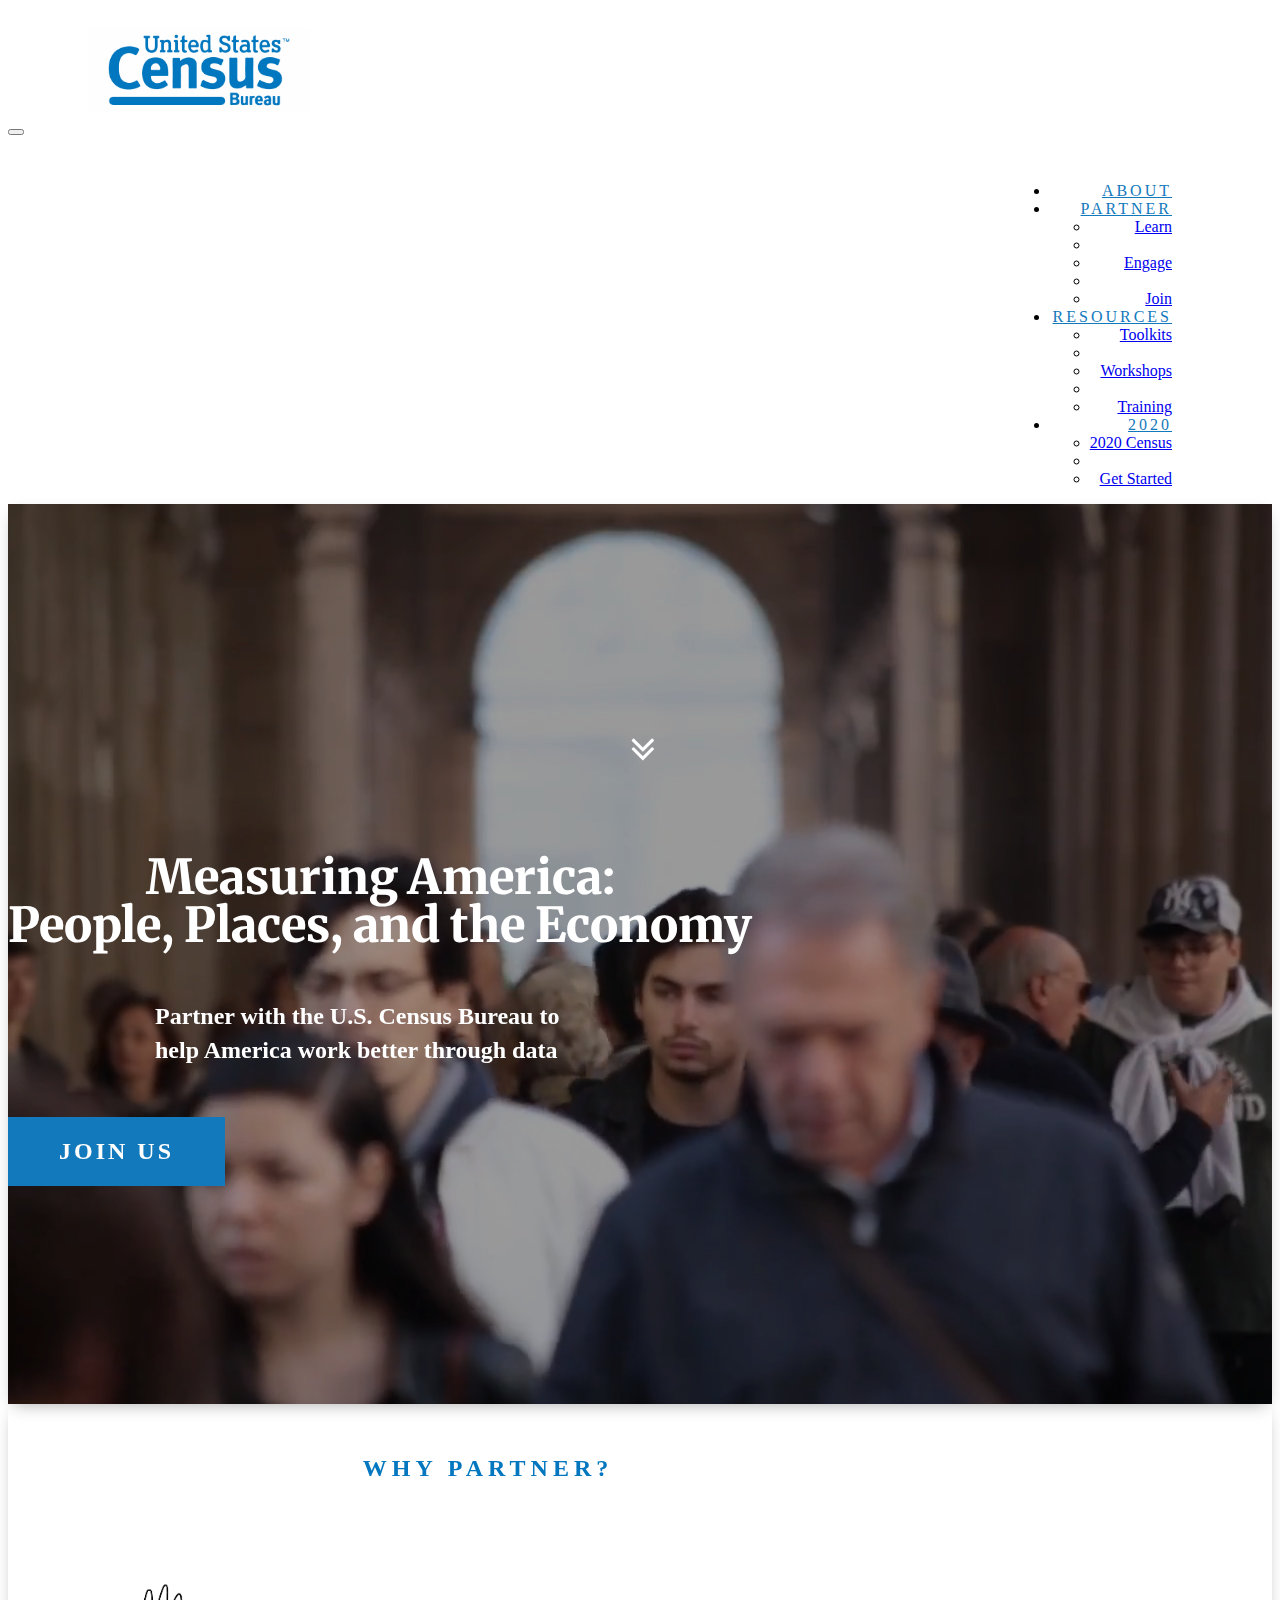
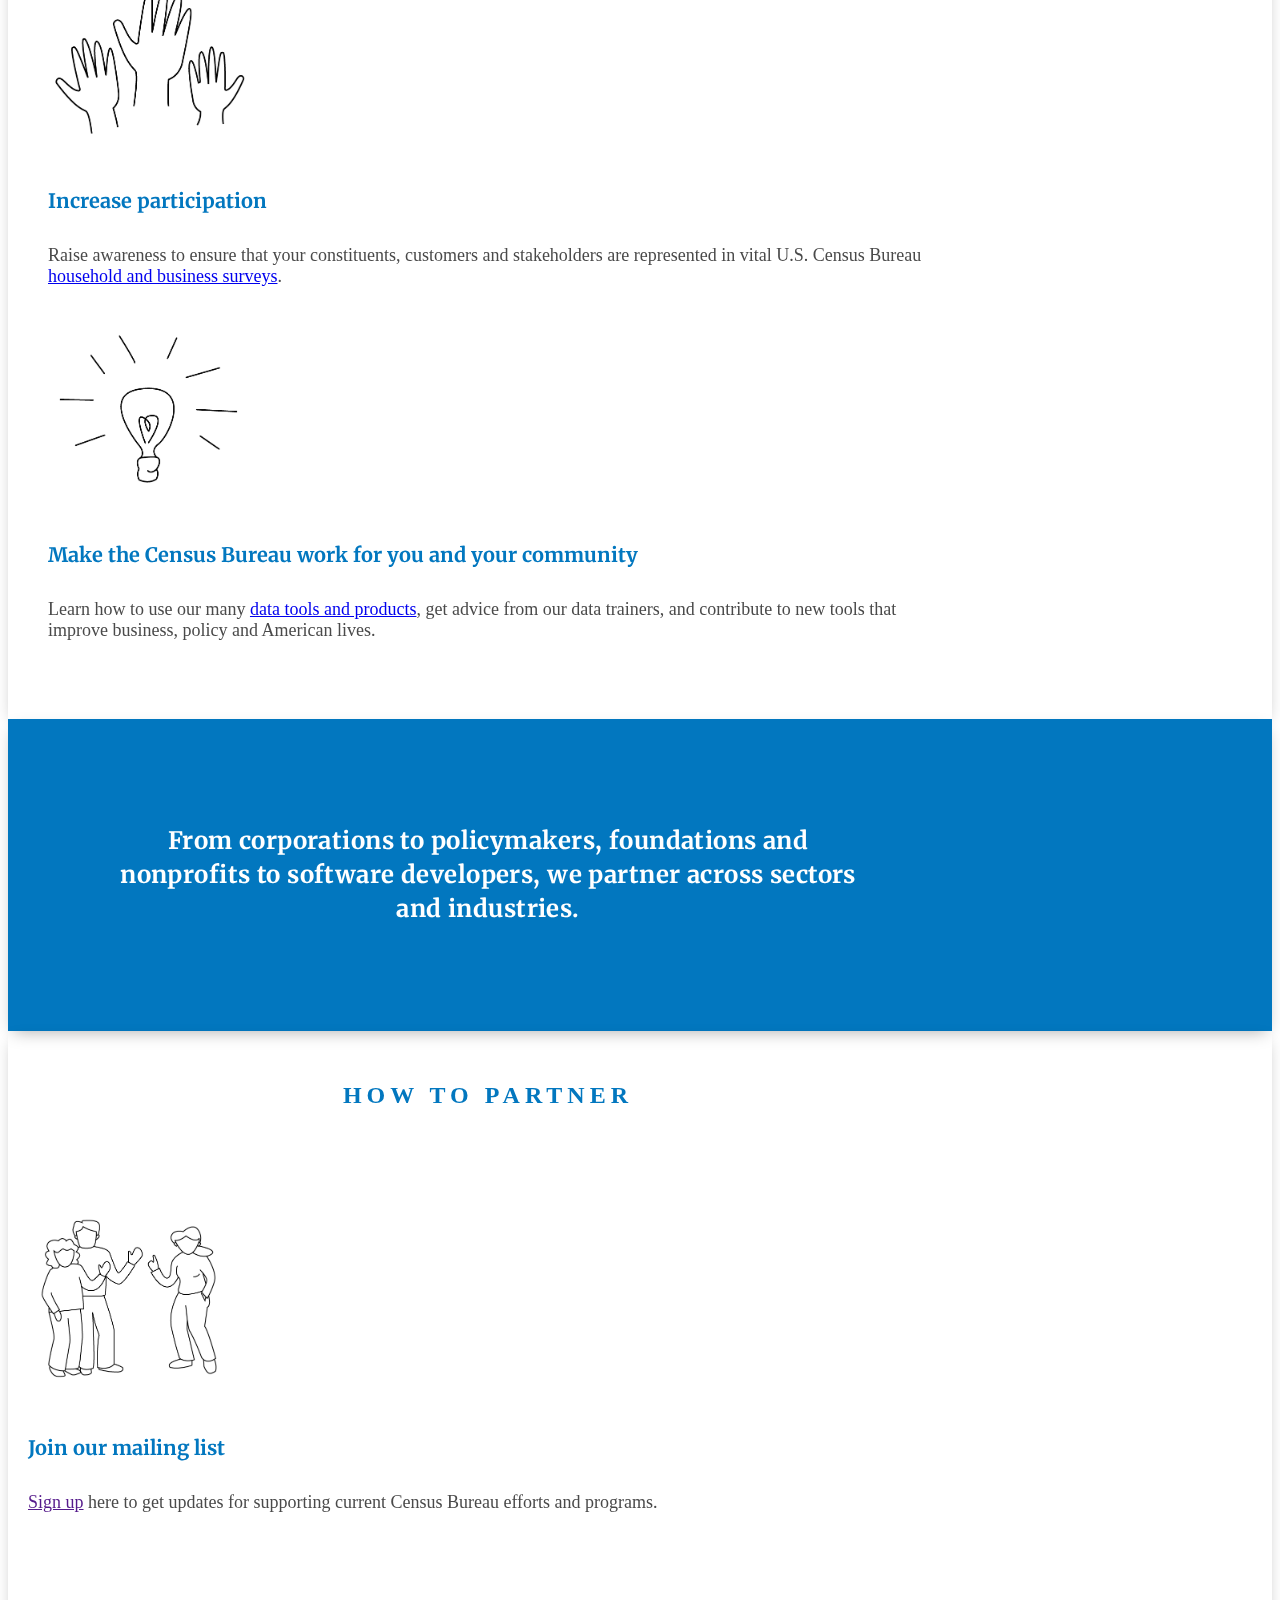
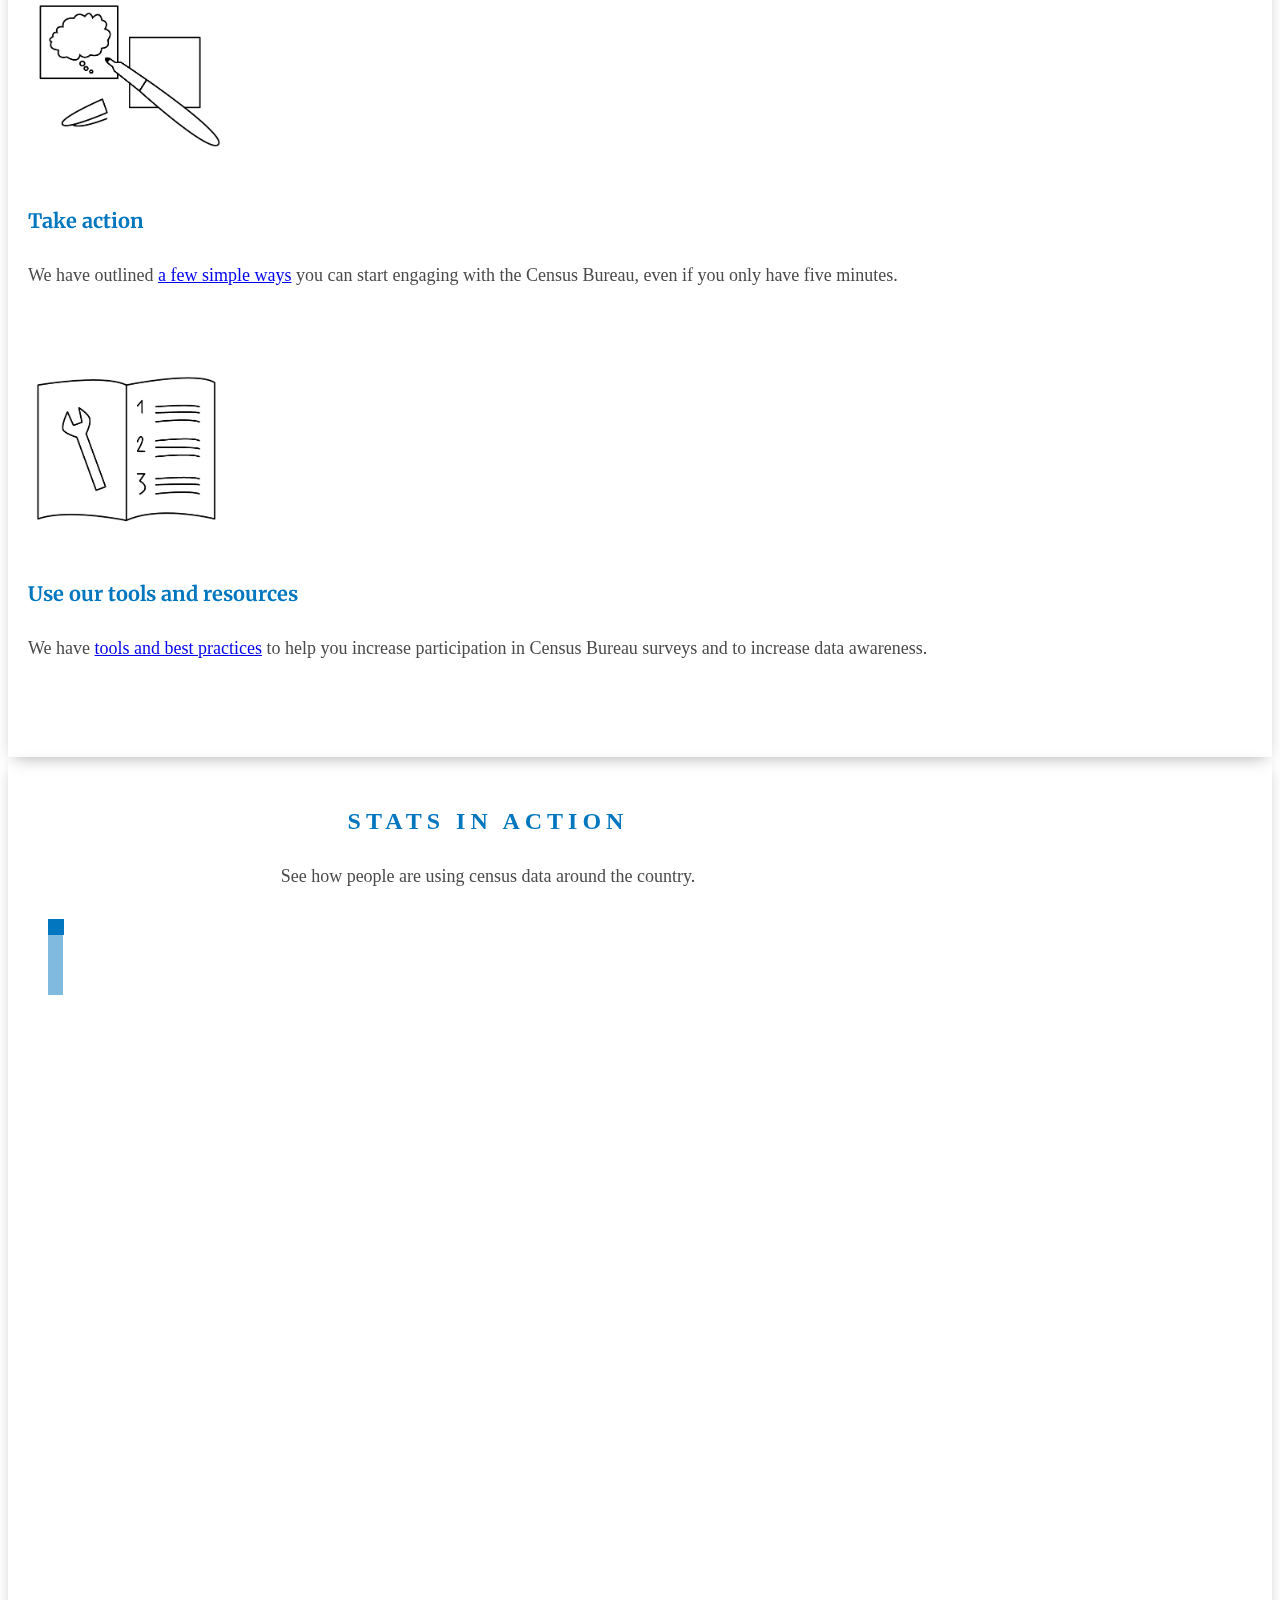
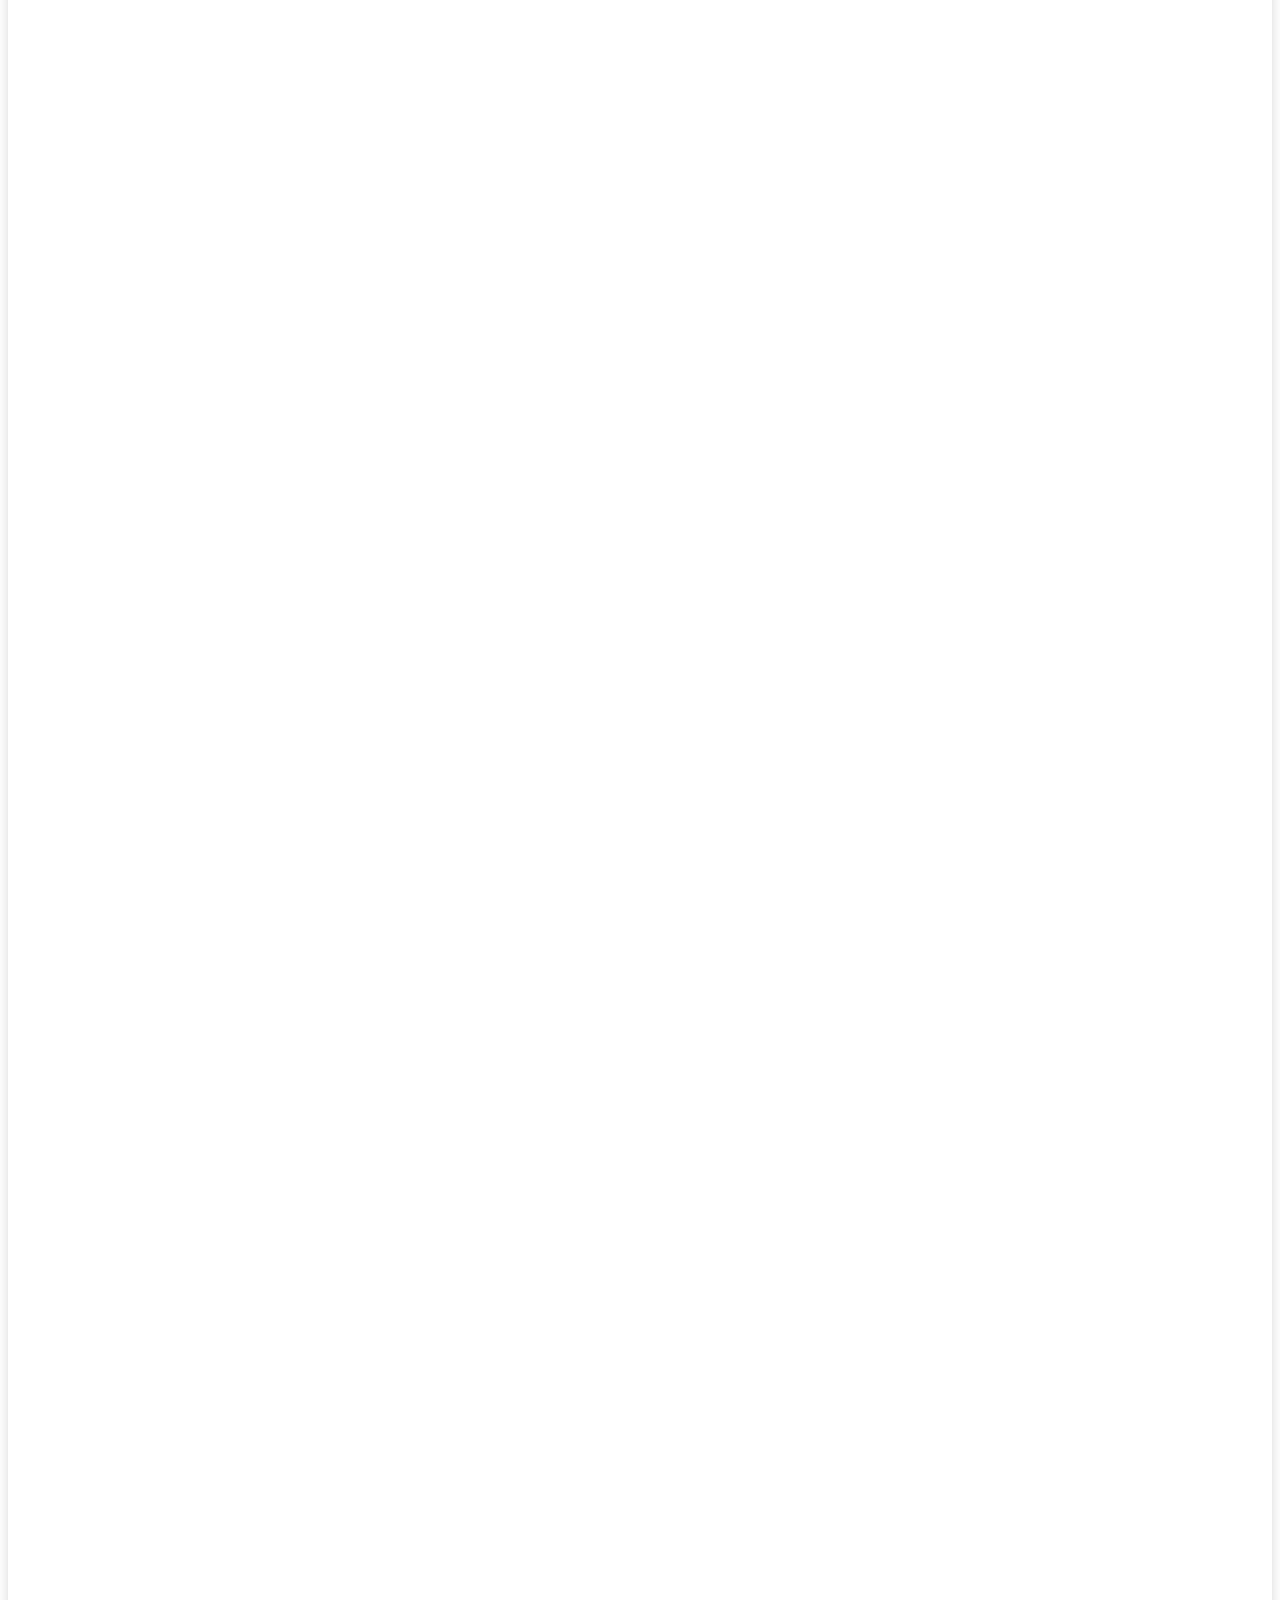
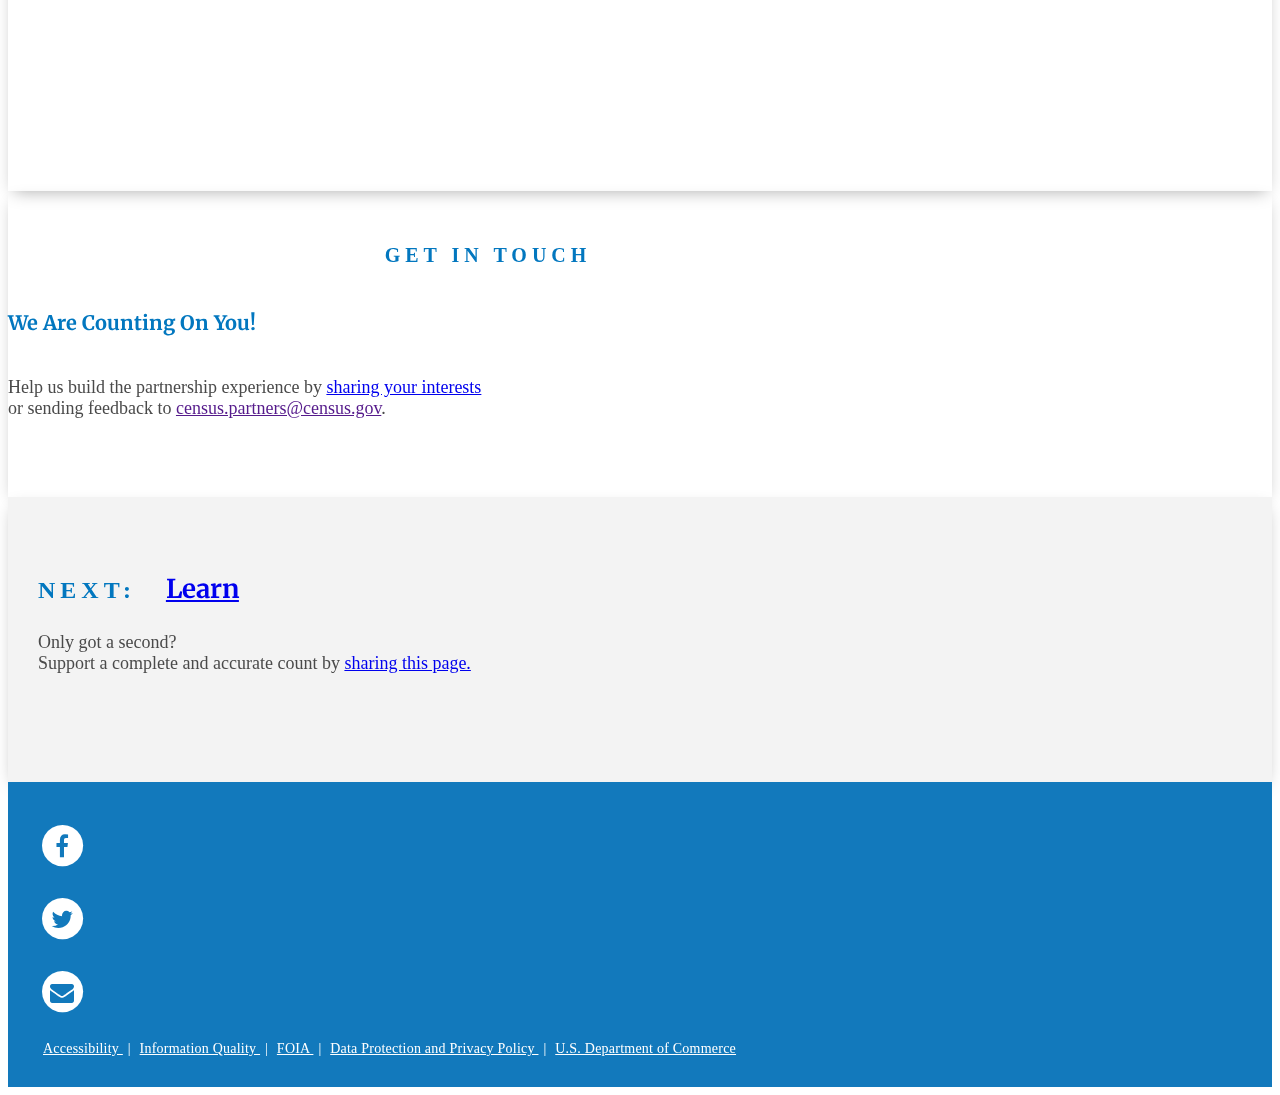
==== index.html @ 16425b29 "center aligned supporting text under stats on home" ====
<!DOCTYPE html>
<html lang="">
	<head>
		<meta charset="utf-8">
		<meta http-equiv="X-UA-Compatible" content="IE=edge">
		<meta name="viewport" content="width=device-width, initial-scale=1">
		<title>Census Partnerships</title>

		<!-- Bootstrap CSS -->
		<link rel="stylesheet" href="src/css/bootstrap.min.css">

		<!-- Local CSS -->
		<link rel="stylesheet" href="src/css/landing.css">
		<link rel="stylesheet" href="src/css/custom.css">
		<link rel="stylesheet" href="src/fonts/font-awesome/css/font-awesome.min.css">

		<!-- HTML5 Shim and Respond.js IE8 support of HTML5 elements and media queries -->
		<!-- WARNING: Respond.js doesn't work if you view the page via file:// -->
		<!--[if lt IE 9]>
			<script src="https://oss.maxcdn.com/libs/html5shiv/3.7.2/html5shiv.min.js"></script>
			<script src="https://oss.maxcdn.com/libs/respond.js/1.4.2/respond.min.js"></script>
		<![endif]-->
		<link href="https://fonts.googleapis.com/css?family=Merriweather:300,300i,400,400i,700,700i,900,900i" rel="stylesheet">
	</head>

	<body id="about">
	<!-- Navigation -->
		<nav class="navbar navbar-fixed-top navbar-default" role="navigation">
		  <div class="container-fluid">
		    <div class="navbar-header">
		      <button type="button" class="navbar-toggle collapsed" data-toggle="collapse" data-target="#bs-example-navbar-collapse-1" aria-expanded="false">
		        <span class="sr-only">Toggle navigation</span>
		        <span class="icon-bar"></span>
		        <span class="icon-bar"></span>
		        <span class="icon-bar"></span>
		      </button>
		      <img class="img img-responsive" id="main-logo" src="src/img/census-logo-white-bg2.jpg" alt="">
		    </div>

		    <div class="collapse navbar-collapse" id="bs-example-navbar-collapse-1">
			      <ul class="nav navbar-nav navbar-right">
				        <li><a href="index.html">About</a></li>
					        <li class="dropdown">
					          <a href="#" class="dropdown-toggle" data-toggle="dropdown" role="button" aria-haspopup="true" aria-expanded="false">Partner <span class="caret"></span></a>
						          <ul class="dropdown-menu">
							            <li><a href="learn.html">Learn</a></li>
							            <li role="separator" class="divider"></li>
							            <li><a href="act.html">Engage</a></li>
							            <li role="separator" class="divider"></li>
							            <li><a href="join.html">Join</a></li>
						          </ul>
					        </li>
						<li class="dropdown">
					          <a href="#" class="dropdown-toggle" data-toggle="dropdown" role="button" aria-haspopup="true" aria-expanded="false">Resources <span class="caret"></span></a>
						          <ul class="dropdown-menu">
							            <li><a href="toolkits.html">Toolkits</a></li>
							            <li role="separator" class="divider"></li>
							            <li><a href="workshops.html">Workshops</a></li>
							            <li role="separator" class="divider"></li>
							            <li><a href="https://www.census.gov/data/training-workshops.html">Training</a></li>
						          </ul>
					        </li>
					    <li class="dropdown">
					      <a href="2020.html" class="dropdown-toggle" data-toggle="dropdown" role="button" aria-haspopup="true" aria-expanded="false">2020 <span class="caret"></span></a>
					          <ul class="dropdown-menu">
						            <li><a href="2020.html">2020 Census</a></li>
						            <li role="separator" class="divider"></li>
						            <li><a href="Act-for-2020.html">Get Started</a></li>
						      </ul>
					  	</li>
			      </ul>
		    </div><!-- /.navbar-collapse -->
		  </div><!-- /.container-fluid -->
		</nav>



		<div class="jumbotron bottom-shadow vertical-center">
		  <video id="video-background" preload muted autoplay loop>
					<source src="src/img/landing-vid.mp4" type="video/mp4">
		  </video>
			<div class="container-fluid text-center">
				<div id="titleCard">
					<h1 class="h1-merriweather">
						Measuring America:
						<br>
						People, Places, and the Economy
					</h1>
					<h3>
						Partner with the U.S. Census Bureau to help America work better through data

					</h3>
				</div>

				<div class="col-xs-12">
					<a href="join.html">
						<button type="button" class="btn btn-default btn-bta">
							Join Us
						</button>
					</a>
				</div>
			</div>
		</div>

		<div id="icon-target">
			<a href="#learn" id="animated-arrows">
				<i class="animation-target fa  fa-angle-double-down fa-stack-2x"></i>
			</a>
		</div>

		<div id="learn" class="white-div bottom-shadow">
			<div class="container text-center">
				<h3 class="h1" id="section-heading">
					Why Partner?
				</h3>

				<div class="col-md-6">
					<img src="./src/img/CensusIllustration_Website-Participation.png" height="201" alt="lighbulb icon">
					<h3>Increase participation</h3>
					<p>Raise awareness to ensure that your constituents, customers and stakeholders are represented in vital U.S. Census Bureau <a href="https://www.census.gov/programs-surveys.html" target="_blank">household and business surveys</a>.</p>
				</div>

				<div class="col-md-6">
					<img src="./src/img/CensusIllustration_Website_Lightbulb.png" height="201" alt="lighbulb icon">
					<h3>Make the Census Bureau work for you and your community</h3>
					<p>Learn how to use our many  <a href="https://www.census.gov/data/data-tools.html" target="_blank">data tools and products</a>, get advice from our data trainers, and contribute to new tools that improve business, policy and American lives.</p>
				</div>

			</div>
		</div>

		<div class="blue-div bottom-shadow">
			<div class="container container-fluid">
				<p>
					From corporations to policymakers, foundations and nonprofits to software developers, we partner across sectors and industries.
				</p>
			</div>
		</div>

		<div id="partnerships" class="white-div bottom-shadow">
			<div class="container container-fluid text-center">
				<h3 id="section-heading">
					How to Partner
				</h3>
				<div class="col-md-4">
					<img src="./src/img/CensusIllustration_Website_Residents.png" height="201" alt="lighbulb icon">
					<h3>Join our mailing list</h3>
					<p><a href="">Sign up</a> here to get updates for supporting current Census Bureau efforts and programs.</p>
				</div>

				<div class="col-md-4">
					<img src="./src/img/CensusIllustration_Website_Ideation.png" height="201" alt="lighbulb icon">
					<h3>Take action</h3>
					<p>We have outlined <a href="act.html">a few simple ways</a>  you can start engaging with the Census Bureau, even if you only have five minutes.</p>
				</div>

				<div class="col-md-4">
					<img src="./src/img/CensusIllustration_Website_Toolkit.png" height="201" alt="lighbulb icon">
					<h3>Use our tools and resources</h3>
					<p>We have <a href="toolkits.html">tools and best practices</a> to help you increase participation in Census Bureau surveys and to increase data awareness.</p>
				</div>
			</div>
		</div>

		
		<div id="studies" class="white-div bottom-shadow">
				<div class="container container-fluid text-center">
					<h3 id="section-heading">
						Stats in Action 
					</h3>
					<p class="col-md-12">
						See how people are using census data around the country.
					</p>
				</div>

				<div class="container">

					<div id="myCarousel" class="carousel slide" data-ride="carousel">
					  <!-- Indicators -->
					  <ol class="carousel-indicators">
					    <li data-target="#myCarousel" data-slide-to="0" class="active"></li>
					    <li data-target="#myCarousel" data-slide-to="1"></li>
					    <li data-target="#myCarousel" data-slide-to="2"></li>
					    <li data-target="#myCarousel" data-slide-to="3"></li>
					    <li data-target="#myCarousel" data-slide-to="4"></li>
					  </ol>

					  <!-- Wrapper for slides -->
					  <div class="carousel-inner">
					    <div class="item active">
								<iframe width="100%" height="450" src="https://www.youtube.com/embed/4VJ-pfm3nrE" frameborder="0" allowfullscreen></iframe>
					    </div>
					    <div class="item">
								<iframe width="100%" height="450" src="https://www.youtube.com/embed/7j9Fk0gOmG0" frameborder="0" allowfullscreen></iframe>
					    </div>
					    <div class="item">
								<iframe width="100%" height="450" src="https://www.youtube.com/embed/jgsdQxTv5kY" frameborder="0" allowfullscreen></iframe>
					    </div>
					    <div class="item">
								<iframe width="100%" height="450" src="https://www.youtube.com/embed/CBDmE5Nj0BY" frameborder="0" allowfullscreen></iframe>
					    </div>
					    <div class="item">
								<iframe width="100%" height="450" src="https://www.youtube.com/embed/jFopk6LUHUw" frameborder="0" allowfullscreen></iframe>
					    </div>
					  </div>
					</div>
				</div>

			</div>


			<div id="get-in-touch" class="white-div bottom-shadow">
			<div class="container container-fluid">
				<h3 id="section-heading"> 
					Get In Touch
				</h3>
				<h3 id="counting-on-you">We Are Counting On You!</h3>
				<p>Help us build the partnership experience by <a href="join.html">sharing your interests</a><br> or sending feedback to <a href="">census.partners@census.gov</a>.</p>

			</div>
		</div>

		<div id="next-learn" class="grey-div bottom-shadow text-center">
			<div class="container container-fluid">
				<h3> 
					Next: <a href="learn.html" class="action-link">Learn</a>
				</h3>
				<p>Only got a second? <br> Support a complete and accurate count by <a href="#">sharing this page.</a></p>

			</div>
		</div>

		<footer>
			<div class="container container-fluid" id="footer-icons">

					<div class="text-center">

						<div class="col-xs-4 text-center social-div" >
							<a class="" href="https://www.facebook.com/uscensusbureau/" target="_blank">
								<span class="fa-stack social">
								  <i class="fa fa-circle fa-stack-2x b-icon"></i>
								  <i class="fa fa-facebook fa-stack-1x s-icon"></i>
								</span>
							</a>
						</div>

						<div class="col-xs-4 text-center social-div" >
							<a class="" href="https://twitter.com/uscensusbureau" target="_blank">
								<span class="fa-stack social">
								  <i class="fa fa-circle fa-stack-2x b-icon"></i>
								  <i class="fa fa-twitter fa-stack-1x s-icon"></i>
								</span>
							</a>
						</div>

						<div class="col-xs-4 text-center social-div" >
							<a class="" href="mailto:census.partners@census.gov" target="_blank">
								<span class="fa-stack social">
								  <i class="fa fa-circle fa-stack-2x b-icon"></i>
								  <i class="fa fa-envelope fa-stack-1x s-icon"></i>
								</span>
							</a>
						</div>

					</div>

				</div>
			</div>

			<div class="container text-center" id="footer-links">
          <a href="https://www.census.gov/about/policies/privacy/privacy-policy.html#par_textimage_1" title="Accessibility">
						Accessibility
					</a>
          <span>|</span>
          <a href="https://www.census.gov/quality/" title="Information Quality">
						Information Quality
					</a>
          <span>|</span>
          <a href="https://www.census.gov/foia/" title="FOIA">
						FOIA
					</a>
          <span>|</span>
          <a href="https://www.census.gov/privacy/" title="Data Protection and Privacy Policy">
						Data Protection and Privacy Policy
					</a>
          <span>|</span>
          <a href="https://www.commerce.gov/" title="U.S. Department of Commerce">
						U.S. Department of Commerce
					</a>
      </div>
		</footer>

		<!-- jQuery -->
		<script src="./src/js/jquery.min.js"></script>
		<!-- Bootstrap JavaScript -->
		<script src="./src/js/bootstrap.min.js"></script>
		<!-- IE10 viewport hack for Surface/desktop Windows 8 bug -->
		<script type="text/javascript">
		// Select all links with hashes
		$('a[href*="#"]')
		  // Remove links that don't actually link to anything
		  .not('[href="#"]')
		  .not('[href="#0"]')
		  .click(function(event) {
		    // On-page links
		    if (
		      location.pathname.replace(/^\//, '') == this.pathname.replace(/^\//, '')
		      &&
		      location.hostname == this.hostname
		    ) {
		      // Figure out element to scroll to
		      var target = $(this.hash);
		      target = target.length ? target : $('[name=' + this.hash.slice(1) + ']');
		      // Does a scroll target exist?
		      if (target.length) {
		        // Only prevent default if animation is actually gonna happen
		        event.preventDefault();
		        $('html, body').animate({
		          scrollTop: target.offset().top - 50
		        }, 1000, function() {
							// animation placeholder
		        });
		      }
		    }
		  });

			window.onscroll = function() {
				// might have an ie issue -- double check
				var y = window.pageYOffset;
				if (y>250) {
					$("#main-logo").css({"margin-top":"0px"})
				}
				if (y==0) {
					$("#main-logo").css({"margin-top":"0px"})
				}
			}

		</script>
	</body>
</html>
---- src/css/landing.css ----
/*
@font-face {
    font-family: 'SourceSansPro';
    font-style: normal;
    src: local('Source Sans Pro'), local('Source Sans Pro'), url(../fonts/Source_Sans_Pro/SourceSansPro-Light.ttf) format('truetype');
}
@font-face {
    font-family: 'SourceSansPro';
    font-style: bold;
    src: local('Source Sans Pro'), local('Source Sans Pro'), url(../fonts/Source_Sans_Pro/SourceSansPro-Bold.ttf) format('truetype');
}
@font-face {
    font-family: 'SourceSansPro';
    font-style: italic;
    src: local('Source Sans Pro'), local('Source Sans Pro'), url(../fonts/Source_Sans_Pro/SourceSansPro-Italic.ttf) format('truetype');
}
@font-face {
    font-family: 'SourceSansPro';
    font-style: lighter;
    src: local('Source Sans Pro'), local('Source Sans Pro'), url(../fonts/Source_Sans_Pro/SourceSansPro-ExtraLight.ttf) format('truetype');
}*/

@font-face {
    font-family: 'source_sans_prolight';
    src: url('../fonts/Source-Sans-Pro/sourcesanspro-light-webfont.eot');
    src: url('../fonts/Source-Sans-Pro/sourcesanspro-light-webfont.eot?#iefix') format('embedded-opentype'),
         url('../fonts/Source-Sans-Pro/sourcesanspro-light-webfont.woff2') format('woff2'),
         url('../fonts/Source-Sans-Pro/sourcesanspro-light-webfont.woff') format('woff'),
         url('../fonts/Source-Sans-Pro/sourcesanspro-light-webfont.ttf') format('truetype');
    font-weight: normal;
    font-style: normal;

}

@font-face {
    font-family: 'source_sans_probold';
    src: url('../fonts/Source-Sans-Pro/sourcesanspro-bold-webfont.eot');
    src: url('../fonts/Source-Sans-Pro/sourcesanspro-bold-webfont.eot?#iefix') format('embedded-opentype'),
         url('../fonts/Source-Sans-Pro/sourcesanspro-bold-webfont.woff2') format('woff2'),
         url('../fonts/Source-Sans-Pro/sourcesanspro-bold-webfont.woff') format('woff'),
         url('../fonts/Source-Sans-Pro/sourcesanspro-bold-webfont.ttf') format('truetype');
    font-weight: normal;
    font-style: normal;

}

@font-face {
    font-family: 'source_sans_proitalic';
    src: url('../fonts/Source-Sans-Pro/sourcesanspro-italic-webfont.eot');
    src: url('../fonts/Source-Sans-Pro/sourcesanspro-italic-webfont.eot?#iefix') format('embedded-opentype'),
         url('../fonts/Source-Sans-Pro/sourcesanspro-italic-webfont.woff2') format('woff2'),
         url('../fonts/Source-Sans-Pro/sourcesanspro-italic-webfont.woff') format('woff'),
         url('../fonts/Source-Sans-Pro/sourcesanspro-italic-webfont.ttf') format('truetype');
    font-weight: normal;
    font-style: normal;

}

@font-face {
    font-family: 'source_sans_proextralight';
    src: url('../fonts/Source-Sans-Pro/sourcesanspro-extralight-webfont.eot');
    src: url('../fonts/Source-Sans-Pro/sourcesanspro-extralight-webfont.eot?#iefix') format('embedded-opentype'),
         url('../fonts/Source-Sans-Pro/sourcesanspro-extralight-webfont.woff2') format('woff2'),
         url('../fonts/Source-Sans-Pro/sourcesanspro-extralight-webfont.woff') format('woff'),
         url('../fonts/Source-Sans-Pro/sourcesanspro-extralight-webfont.ttf') format('truetype');
    font-weight: normal;
    font-style: normal;

}


body {
  /*font-family: Source Sans Pro, sans-serif;*/
  font-family: 'source_sans_prolight';
}

.content {
  margin-bottom:30px;
}

.italic {
  font-family: 'source_sans_proitalic'
}

h1 {
  font-weight: bold;
  position: relative;
  text-align: center;
  font-size: 48px;
}

h4 {
  color: #1279bc;
  margin: 75px 25px 25px 25px;
  font-size: 24px;
  font-family: 'Merriweather', serif;
  font-weight: 700;
}

.underline {
  border-bottom: 2px solid currentColor;
  display: inline-block;
  line-height: 0.85;
  text-shadow:
    2px 2px #1279bc,
    2px -2px #1279bc,
    -2px 2px #1279bc,
    -2px -2px #1279bc;
}

.h1-merriweather {
  font-family: 'Merriweather', serif;
  font-weight: 700;
  margin-bottom: 50px;
}

.carousel-indicators li {
  height: 15px;
  width: 15px;
}

.carousel-indicators li.active {
  height: 16px;
  width: 16px;
}

#partnerships img {
  max-height: 350px;
}

#involved img {
  max-width: 150px;
}

#learn > .container > .h1-merriweather {
  letter-spacing:0px;
  font-size:48px;
  text-transform:none;
}

#studies h3{
  margin-bottom: 32px;
}

#studies p{
  margin-bottom: 32px;
}

#titleCard > h1 {
  color:white;
  font-size:48px;
  padding-top:100px;
  font-weight: 800;
  line-height: 48px;
}

#titleCard > h3 {
  color:white;
  margin-top:50px;
  font-size:24px;
  max-width: 450px;
  margin: auto;
  line-height: 34px;
}

.bottom-shadow {
  -webkit-box-shadow: 0px 6px 16px -6px rgba(0,0,0,0.34);
  -moz-box-shadow: 0px 6px 16px -6px rgba(0,0,0,0.34);
  box-shadow: 0px 6px 16px -6px rgba(0,0,0,0.34);
}

.vertical-center {
  min-height: 80%;  /* Fallback for browsers do NOT support vh unit */
  min-height: 80vh; /* These two lines are counted as one :-)       */

  display: flex;
  align-items: center;
}

.jumbotron div {
  color:white;
}

.jumbotron .h1, .jumbotron h1 {
  font-size: 48px;
}

.navbar-default .navbar-nav>li>a {
  font-family: 'source_sans_probold';
  font-size: 16px;
  color: #1279bc;
	-webkit-transition: color .4s, -webkit-transform .4s; /* Safari */
	transition: color .4s;
}

.jumbotron{
  height: 100vh;
  position: relative;
    overflow: hidden;
  background-color: rgba(255,255,255,.4);
  background-color: rgba(0,0,0,.4);
}
.container {
  position: relative;
  color: #ffffff;
  z-index: 2;
  max-width:960px;;
}

.sub-container {
  max-width: 50%;
}

.social-icon {
  background-color:white;
  border-radius:50%;
  height:60px;
  width:60px;
  padding-top:5px;
  padding-right: 1px;
  line-height: inherit;
	-webkit-transition: background-color .4s, -webkit-transform .4s; /* Safari */
		transition: background-color .4s;
}

.social {
	-webkit-transition: color .4s, -webkit-transform .4s; /* Safari */
	transition: color .4s;
}

.social-div {
  font-size: 24px;
}

.fa-stack {
  color: white;
	-webkit-transition: color .4s, -webkit-transform .4s; /* Safari */
	transition: color .4s;

}

.s-icon {
  color: #1279bc;
	-webkit-transition: color .4s, -webkit-transform .4s; /* Safari */
	transition: color .4s;
}

.s-icon:hover {
  color: white;
}

.fa-stack:hover {
  color: #1279bc;
}

#video-background{
  position: absolute;
  height: auto;
  width: auto;
  min-height: 100%;
  min-width: 100%;
  left: 50%;
  top: 50%;
  -webkit-transform: translate3d(-50%, -50%, 0);
  transform: translate3d(-50%, -50%, 0);
  z-index: -1;
	background: url(../img/freeze.jpg) no-repeat;
  background-size: cover;
}

footer {
  background-color:#1279bc;
  padding:10px 30px 30px 30px;
}

footer > div > a {
  color: white;
}

video#bgvid {
  position: absolute;
  height: auto;
  width: auto;
  min-height: 100%;
  min-width: 100%;
  left: 50%;
  top: 50%;
  -webkit-transform: translate3d(-50%, -50%, 0);
  transform: translate3d(-50%, -50%, 0);
  z-index: -1;
  bottom:0;
	background: url(freeze.png) no-repeat;
}

.btn-cta{
  font-size: 2em;
  color: #1279bc;
  opacity: .9;
  border: none;
  background: white;
  padding:20px 50px ;
  margin-top:30px;
	-webkit-transition: background .4s, -webkit-transform .4s; /* Safari */
		transition: background .4s;
}

.btn-cta:hover {
  color: white;
  background: #1279bc;
}

.btn-bta{
  font-size: 1.5em;
  letter-spacing: 3px;
  background: #1279bc;
  border: solid 1px #1279bc;
  color: white;
  /*font-weight: bold;*/
  font-family:'source_sans_probold';
  padding:20px 50px ;
  margin-top:50px;
	-webkit-transition: background .4s, -webkit-transform .4s; /* Safari */
	transition: background .4s;
}

.btn-bta:hover {
  background: white;
  color: #1279bc;
  border: solid 1px #1279bc;
}

.navbar-default .navbar-nav>.active>a, .navbar-default .navbar-nav>.active>a:focus, .navbar-default .navbar-nav>.active>a:hover{
  background-color: white;
}

.navbar .navbar-nav {
  display: inline-block;
  float: none;
  vertical-align: top;
}

.navbar .navbar-collapse {
  text-align: center;
}

.btn {
  letter-spacing: 3px;
  font-weight: bold;
  text-transform: uppercase;
}

.navbar-nav > li > a {
	text-transform: uppercase;
  letter-spacing: 3px;
  color: #1279bc;
}

.navbar-fixed-top{
  margin-bottom: 0;
  background-color: white;
}

#main-logo {
  padding:20px 0;
	-webkit-transition: margin-top .4s, -webkit-transform .4s; /* Safari */
	transition: margin-top .4s;
  width: 222px;
  padding-left: 60px;
}

.fa-stack {
  margin-bottom:25px;
}

.white-div {
  padding: 20px 0px 60px 0px;
  color: #0277bf;
}

/*.white-div h3 {
  color: #0277bf;
  font-family: 'source_sans_probold';
  font-size: 24px;
  text-transform: uppercase;
  letter-spacing: 5px;
  margin-bottom: 60px;
}*/

.white-div .col-md-4 {
  padding: 20px;
}

.white-div p {
  font-size: 18px;
  color: #4A4A4A;
  font-family: 'source_sans_proextralight';
}

.blue-div {
  padding: 105px 0;
  text-align: center;
  background-color: #0277bf;
  color: white;
  font-size: 24px;
  line-height: 34px;
  letter-spacing: .43px;
  font-family: 'Merriweather', serif;
  font-weight: 700;
}

.blue-div p{
  max-width: 737px;
  text-align: center;
  margin: auto;
}

.blue-div a {
  color: white;
}

.carousel-indicators li {
  background-color: #0277bf;
  opacity: .5;
}

.carousel-indicators .active {
  background-color: #0277bf;
  opacity: 1;
}

.img-responsive {
  margin: 0 auto;
}

@media only screen and (max-width: 920px) {
  .navbar-header {
    height: 80px;

  }

  .navbar-brand > img {
    height: 50px;
  }

  .navbar-default .navbar-toggle {
    border-color: rgba(0,0,0,0);
    margin-top: 20px;
    width: 50px;
  }

  .navbar-default .navbar-toggle .icon-bar {
    background-color: #0277bf;
  }

  .navbar-default .navbar-toggle:focus, .navbar-default .navbar-toggle:hover {
    background-color: #0277bf;

  }
  .navbar-default .navbar-toggle:focus .icon-bar, .navbar-default .navbar-toggle:hover .icon-bar {
    background-color: white;
  }

  .navbar-toggle .icon-bar {
    width: 100%;
  }

  #titleCard > h1 {
    font-size:32px;
    margin-top:0px;
  }
  #titleCard > h3 {
    color:white;
    font-size:20px;
  }

  .btn-cta {
    font-size: 1em;
    color: #1279bc;
    opacity: .9;
    border: none;
    background: white;
    margin-top:30px;
  	-webkit-transition: background .4s, -webkit-transform .4s; /* Safari */
  	transition: background .4s;
  }

  .btn-cta:hover {
    color: white;
    background: #1279bc;
  }

  .btn-bta{
    font-size: 1em;
    background: #1279bc;
    opacity: .9;
    border: solid 1px #1279bc;
    color: white;
    font-weight: bold;
    margin-top:30px;
  	-webkit-transition: background .4s, -webkit-transform .4s; /* Safari */
  	transition: background .4s;
  }

  .btn-bta:hover {
    background: white;
    color: #1279bc;
    border: solid 1px #1279bc;
  }

  .blue-div {
    padding: 20px 0;
    text-align: center;
    background-color: #0277bf;
    color: white;
    font-size: 20px;
  }

  .white-div {
    padding: 30px 0;
  }

  .white-div p {
    font-size: 18px;
  }

  .white-div h3 {
    font-size: 20px;
    line-height: 25px;
    margin: 32px 0;
    text-transform: uppercase;
    letter-spacing: 5px;
  }

  .white-div .col-md-4 {
    padding: 20px 0;
  }

/*  #titleCard > h1 {
    padding-top: 10px;
  }*/

  #learn > .container > .h1-merriweather {
    font-size:28px;
    color: white;
  }

  .social-div {
    padding:0;
  }

  #titleCard > h3 {
    margin-top:20px;
  }

  .social-icon {
    margin-left:33%;
  }

}

#census101 #section-heading{
  margin-bottom:60px;
}

#myCarousel .carousel-indicators{
  bottom: -50px
}

#myCarousel .carousel-inner{
  margin-bottom:50px;
}

#get-in-touch h3{
  margin-bottom: 42px;
  font-size: 20px;
}

#icon-target{
  position: absolute;
  bottom: 120px;
  left: calc( 50vw - 10px );
  font-size:20px;
  color:#0277bf;
}

footer #footer-icons{
  max-width:300px;
  padding-top: 30px;
}

footer #footer-links{
  font-size:14px;
  letter-spacing: .23px;
  color:white;
  font-weight:lighter;
}

footer #footer-links a{
  padding: 0px 5px;
}

.animation-target {
  -webkit-animation: animation 4500ms linear infinite both;
  animation: animation 4500ms linear infinite both;
}

/* Generated with Bounce.js. Edit at https://goo.gl/jA35rf */

@-webkit-keyframes animation {
  0% { -webkit-transform: matrix3d(1, 0, 0, 0, 0, 1, 0, 0, 0, 0, 1, 0, 0, 0, 0, 1); transform: matrix3d(1, 0, 0, 0, 0, 1, 0, 0, 0, 0, 1, 0, 0, 0, 0, 1); }
  1.28% { -webkit-transform: matrix3d(1.133, 0, 0, 0, 0, 1.133, 0, 0, 0, 0, 1, 0, 0, 19.564, 0, 1); transform: matrix3d(1.133, 0, 0, 0, 0, 1.133, 0, 0, 0, 0, 1, 0, 0, 19.564, 0, 1); }
  1.72% { -webkit-transform: matrix3d(1.152, 0, 0, 0, 0, 1.152, 0, 0, 0, 0, 1, 0, 0, 25.714, 0, 1); transform: matrix3d(1.152, 0, 0, 0, 0, 1.152, 0, 0, 0, 0, 1, 0, 0, 25.714, 0, 1); }
  2.56% { -webkit-transform: matrix3d(1.165, 0, 0, 0, 0, 1.165, 0, 0, 0, 0, 1, 0, 0, 35.859, 0, 1); transform: matrix3d(1.165, 0, 0, 0, 0, 1.165, 0, 0, 0, 0, 1, 0, 0, 35.859, 0, 1); }
  3.44% { -webkit-transform: matrix3d(1.155, 0, 0, 0, 0, 1.155, 0, 0, 0, 0, 1, 0, 0, 43.929, 0, 1); transform: matrix3d(1.155, 0, 0, 0, 0, 1.155, 0, 0, 0, 0, 1, 0, 0, 43.929, 0, 1); }
  5.09% { -webkit-transform: matrix3d(1.106, 0, 0, 0, 0, 1.106, 0, 0, 0, 0, 1, 0, 0, 52.386, 0, 1); transform: matrix3d(1.106, 0, 0, 0, 0, 1.106, 0, 0, 0, 0, 1, 0, 0, 52.386, 0, 1); }
  5.17% { -webkit-transform: matrix3d(1.104, 0, 0, 0, 0, 1.104, 0, 0, 0, 0, 1, 0, 0, 52.614, 0, 1); transform: matrix3d(1.104, 0, 0, 0, 0, 1.104, 0, 0, 0, 0, 1, 0, 0, 52.614, 0, 1); }
  6.89% { -webkit-transform: matrix3d(1.051, 0, 0, 0, 0, 1.051, 0, 0, 0, 0, 1, 0, 0, 54.667, 0, 1); transform: matrix3d(1.051, 0, 0, 0, 0, 1.051, 0, 0, 0, 0, 1, 0, 0, 54.667, 0, 1); }
  7.57% { -webkit-transform: matrix3d(1.035, 0, 0, 0, 0, 1.035, 0, 0, 0, 0, 1, 0, 0, 54.457, 0, 1); transform: matrix3d(1.035, 0, 0, 0, 0, 1.035, 0, 0, 0, 0, 1, 0, 0, 54.457, 0, 1); }
  10.09% { -webkit-transform: matrix3d(0.999, 0, 0, 0, 0, 0.999, 0, 0, 0, 0, 1, 0, 0, 52.11, 0, 1); transform: matrix3d(0.999, 0, 0, 0, 0, 0.999, 0, 0, 0, 0, 1, 0, 0, 52.11, 0, 1); }
  11.33% { -webkit-transform: matrix3d(0.994, 0, 0, 0, 0, 0.994, 0, 0, 0, 0, 1, 0, 0, 51.031, 0, 1); transform: matrix3d(0.994, 0, 0, 0, 0, 0.994, 0, 0, 0, 0, 1, 0, 0, 51.031, 0, 1); }
  12.57% { -webkit-transform: matrix3d(0.992, 0, 0, 0, 0, 0.992, 0, 0, 0, 0, 1, 0, 0, 50.289, 0, 1); transform: matrix3d(0.992, 0, 0, 0, 0, 0.992, 0, 0, 0, 0, 1, 0, 0, 50.289, 0, 1); }
  15.78% { -webkit-transform: matrix3d(0.996, 0, 0, 0, 0, 0.996, 0, 0, 0, 0, 1, 0, 0, 49.688, 0, 1); transform: matrix3d(0.996, 0, 0, 0, 0, 0.996, 0, 0, 0, 0, 1, 0, 0, 49.688, 0, 1); }
  19.9% { -webkit-transform: matrix3d(1, 0, 0, 0, 0, 1, 0, 0, 0, 0, 1, 0, 0, 49.915, 0, 1); transform: matrix3d(1, 0, 0, 0, 0, 1, 0, 0, 0, 0, 1, 0, 0, 49.915, 0, 1); }
  20% { -webkit-transform: matrix3d(1, 0, 0, 0, 0, 1, 0, 0, 0, 0, 1, 0, 0, 49.92, 0, 1); transform: matrix3d(1, 0, 0, 0, 0, 1, 0, 0, 0, 0, 1, 0, 0, 49.92, 0, 1); }
  21.28% { -webkit-transform: matrix3d(0.868, 0, 0, 0, 0, 0.868, 0, 0, 0, 0, 1, 0, 0, 49.975, 0, 1); transform: matrix3d(0.868, 0, 0, 0, 0, 0.868, 0, 0, 0, 0, 1, 0, 0, 49.975, 0, 1); }
  22.56% { -webkit-transform: matrix3d(0.835, 0, 0, 0, 0, 0.835, 0, 0, 0, 0, 1, 0, 0, 50.006, 0, 1); transform: matrix3d(0.835, 0, 0, 0, 0, 0.835, 0, 0, 0, 0, 1, 0, 0, 50.006, 0, 1); }
  22.58% { -webkit-transform: matrix3d(0.835, 0, 0, 0, 0, 0.835, 0, 0, 0, 0, 1, 0, 0, 50.007, 0, 1); transform: matrix3d(0.835, 0, 0, 0, 0, 0.835, 0, 0, 0, 0, 1, 0, 0, 50.007, 0, 1); }
  23.44% { -webkit-transform: matrix3d(0.846, 0, 0, 0, 0, 0.846, 0, 0, 0, 0, 1, 0, 0, 50.017, 0, 1); transform: matrix3d(0.846, 0, 0, 0, 0, 0.846, 0, 0, 0, 0, 1, 0, 0, 50.017, 0, 1); }
  24.66% { -webkit-transform: matrix3d(0.88, 0, 0, 0, 0, 0.88, 0, 0, 0, 0, 1, 0, 0, 50.021, 0, 1); transform: matrix3d(0.88, 0, 0, 0, 0, 0.88, 0, 0, 0, 0, 1, 0, 0, 50.021, 0, 1); }
  25.09% { -webkit-transform: matrix3d(0.894, 0, 0, 0, 0, 0.894, 0, 0, 0, 0, 1, 0, 0, 50.02, 0, 1); transform: matrix3d(0.894, 0, 0, 0, 0, 0.894, 0, 0, 0, 0, 1, 0, 0, 50.02, 0, 1); }
  26.89% { -webkit-transform: matrix3d(0.949, 0, 0, 0, 0, 0.949, 0, 0, 0, 0, 1, 0, 0, 50.014, 0, 1); transform: matrix3d(0.949, 0, 0, 0, 0, 0.949, 0, 0, 0, 0, 1, 0, 0, 50.014, 0, 1); }
  27.57% { -webkit-transform: matrix3d(0.966, 0, 0, 0, 0, 0.966, 0, 0, 0, 0, 1, 0, 0, 50.011, 0, 1); transform: matrix3d(0.966, 0, 0, 0, 0, 0.966, 0, 0, 0, 0, 1, 0, 0, 50.011, 0, 1); }
  30.09% { -webkit-transform: matrix3d(1.001, 0, 0, 0, 0, 1.001, 0, 0, 0, 0, 1, 0, 0, 50.002, 0, 1); transform: matrix3d(1.001, 0, 0, 0, 0, 1.001, 0, 0, 0, 0, 1, 0, 0, 50.002, 0, 1); }
  30.33% { -webkit-transform: matrix3d(1.002, 0, 0, 0, 0, 1.002, 0, 0, 0, 0, 1, 0, 0, 50.001, 0, 1); transform: matrix3d(1.002, 0, 0, 0, 0, 1.002, 0, 0, 0, 0, 1, 0, 0, 50.001, 0, 1); }
  32.57% { -webkit-transform: matrix3d(1.008, 0, 0, 0, 0, 1.008, 0, 0, 0, 0, 1, 0, 0, 49.999, 0, 1); transform: matrix3d(1.008, 0, 0, 0, 0, 1.008, 0, 0, 0, 0, 1, 0, 0, 49.999, 0, 1); }
  32.59% { -webkit-transform: matrix3d(1.008, 0, 0, 0, 0, 1.008, 0, 0, 0, 0, 1, 0, 0, 49.999, 0, 1); transform: matrix3d(1.008, 0, 0, 0, 0, 1.008, 0, 0, 0, 0, 1, 0, 0, 49.999, 0, 1); }
  33.59% { -webkit-transform: matrix3d(1.007, 0, 0, 0, 0, 1.007, 0, 0, 0, 0, 1, 0, 0, 49.999, 0, 1); transform: matrix3d(1.007, 0, 0, 0, 0, 1.007, 0, 0, 0, 0, 1, 0, 0, 49.999, 0, 1); }
  33.77% { -webkit-transform: matrix3d(1.007, 0, 0, 0, 0, 1.007, 0, 0, 0, 0, 1, 0, 0, 49.999, 0, 1); transform: matrix3d(1.007, 0, 0, 0, 0, 1.007, 0, 0, 0, 0, 1, 0, 0, 49.999, 0, 1); }
  40% { -webkit-transform: matrix3d(1, 0, 0, 0, 0, 1, 0, 0, 0, 0, 1, 0, 0, 50, 0, 1); transform: matrix3d(1, 0, 0, 0, 0, 1, 0, 0, 0, 0, 1, 0, 0, 50, 0, 1); }
  42.58% { -webkit-transform: matrix3d(1, 0, 0, 0, 0, 1, 0, 0, 0, 0, 1, 0, 0, 50, 0, 1); transform: matrix3d(1, 0, 0, 0, 0, 1, 0, 0, 0, 0, 1, 0, 0, 50, 0, 1); }
  42.66% { -webkit-transform: matrix3d(1, 0, 0, 0, 0, 1, 0, 0, 0, 0, 1, 0, 0, 50, 0, 1); transform: matrix3d(1, 0, 0, 0, 0, 1, 0, 0, 0, 0, 1, 0, 0, 50, 0, 1); }
  51.55% { -webkit-transform: matrix3d(1, 0, 0, 0, 0, 1, 0, 0, 0, 0, 1, 0, 0, 50, 0, 1); transform: matrix3d(1, 0, 0, 0, 0, 1, 0, 0, 0, 0, 1, 0, 0, 50, 0, 1); }
  52.59% { -webkit-transform: matrix3d(1, 0, 0, 0, 0, 1, 0, 0, 0, 0, 1, 0, 0, 50, 0, 1); transform: matrix3d(1, 0, 0, 0, 0, 1, 0, 0, 0, 0, 1, 0, 0, 50, 0, 1); }
  60% { -webkit-transform: matrix3d(1, 0, 0, 0, 0, 1, 0, 0, 0, 0, 1, 0, 0, 50, 0, 1); transform: matrix3d(1, 0, 0, 0, 0, 1, 0, 0, 0, 0, 1, 0, 0, 50, 0, 1); }
  69.33% { -webkit-transform: matrix3d(1, 0, 0, 0, 0, 1, 0, 0, 0, 0, 1, 0, 0, 50, 0, 1); transform: matrix3d(1, 0, 0, 0, 0, 1, 0, 0, 0, 0, 1, 0, 0, 50, 0, 1); }
  87.19% { -webkit-transform: matrix3d(1, 0, 0, 0, 0, 1, 0, 0, 0, 0, 1, 0, 0, 50, 0, 1); transform: matrix3d(1, 0, 0, 0, 0, 1, 0, 0, 0, 0, 1, 0, 0, 50, 0, 1); }
  100% { -webkit-transform: matrix3d(1, 0, 0, 0, 0, 1, 0, 0, 0, 0, 1, 0, 0, 50, 0, 1); transform: matrix3d(1, 0, 0, 0, 0, 1, 0, 0, 0, 0, 1, 0, 0, 50, 0, 1); }
}

@keyframes animation {
  0% { -webkit-transform: matrix3d(1, 0, 0, 0, 0, 1, 0, 0, 0, 0, 1, 0, 0, 0, 0, 1); transform: matrix3d(1, 0, 0, 0, 0, 1, 0, 0, 0, 0, 1, 0, 0, 0, 0, 1); }
  1.28% { -webkit-transform: matrix3d(1.133, 0, 0, 0, 0, 1.133, 0, 0, 0, 0, 1, 0, 0, 19.564, 0, 1); transform: matrix3d(1.133, 0, 0, 0, 0, 1.133, 0, 0, 0, 0, 1, 0, 0, 19.564, 0, 1); }
  1.72% { -webkit-transform: matrix3d(1.152, 0, 0, 0, 0, 1.152, 0, 0, 0, 0, 1, 0, 0, 25.714, 0, 1); transform: matrix3d(1.152, 0, 0, 0, 0, 1.152, 0, 0, 0, 0, 1, 0, 0, 25.714, 0, 1); }
  2.56% { -webkit-transform: matrix3d(1.165, 0, 0, 0, 0, 1.165, 0, 0, 0, 0, 1, 0, 0, 35.859, 0, 1); transform: matrix3d(1.165, 0, 0, 0, 0, 1.165, 0, 0, 0, 0, 1, 0, 0, 35.859, 0, 1); }
  3.44% { -webkit-transform: matrix3d(1.155, 0, 0, 0, 0, 1.155, 0, 0, 0, 0, 1, 0, 0, 43.929, 0, 1); transform: matrix3d(1.155, 0, 0, 0, 0, 1.155, 0, 0, 0, 0, 1, 0, 0, 43.929, 0, 1); }
  5.09% { -webkit-transform: matrix3d(1.106, 0, 0, 0, 0, 1.106, 0, 0, 0, 0, 1, 0, 0, 52.386, 0, 1); transform: matrix3d(1.106, 0, 0, 0, 0, 1.106, 0, 0, 0, 0, 1, 0, 0, 52.386, 0, 1); }
  5.17% { -webkit-transform: matrix3d(1.104, 0, 0, 0, 0, 1.104, 0, 0, 0, 0, 1, 0, 0, 52.614, 0, 1); transform: matrix3d(1.104, 0, 0, 0, 0, 1.104, 0, 0, 0, 0, 1, 0, 0, 52.614, 0, 1); }
  6.89% { -webkit-transform: matrix3d(1.051, 0, 0, 0, 0, 1.051, 0, 0, 0, 0, 1, 0, 0, 54.667, 0, 1); transform: matrix3d(1.051, 0, 0, 0, 0, 1.051, 0, 0, 0, 0, 1, 0, 0, 54.667, 0, 1); }
  7.57% { -webkit-transform: matrix3d(1.035, 0, 0, 0, 0, 1.035, 0, 0, 0, 0, 1, 0, 0, 54.457, 0, 1); transform: matrix3d(1.035, 0, 0, 0, 0, 1.035, 0, 0, 0, 0, 1, 0, 0, 54.457, 0, 1); }
  10.09% { -webkit-transform: matrix3d(0.999, 0, 0, 0, 0, 0.999, 0, 0, 0, 0, 1, 0, 0, 52.11, 0, 1); transform: matrix3d(0.999, 0, 0, 0, 0, 0.999, 0, 0, 0, 0, 1, 0, 0, 52.11, 0, 1); }
  11.33% { -webkit-transform: matrix3d(0.994, 0, 0, 0, 0, 0.994, 0, 0, 0, 0, 1, 0, 0, 51.031, 0, 1); transform: matrix3d(0.994, 0, 0, 0, 0, 0.994, 0, 0, 0, 0, 1, 0, 0, 51.031, 0, 1); }
  12.57% { -webkit-transform: matrix3d(0.992, 0, 0, 0, 0, 0.992, 0, 0, 0, 0, 1, 0, 0, 50.289, 0, 1); transform: matrix3d(0.992, 0, 0, 0, 0, 0.992, 0, 0, 0, 0, 1, 0, 0, 50.289, 0, 1); }
  15.78% { -webkit-transform: matrix3d(0.996, 0, 0, 0, 0, 0.996, 0, 0, 0, 0, 1, 0, 0, 49.688, 0, 1); transform: matrix3d(0.996, 0, 0, 0, 0, 0.996, 0, 0, 0, 0, 1, 0, 0, 49.688, 0, 1); }
  19.9% { -webkit-transform: matrix3d(1, 0, 0, 0, 0, 1, 0, 0, 0, 0, 1, 0, 0, 49.915, 0, 1); transform: matrix3d(1, 0, 0, 0, 0, 1, 0, 0, 0, 0, 1, 0, 0, 49.915, 0, 1); }
  20% { -webkit-transform: matrix3d(1, 0, 0, 0, 0, 1, 0, 0, 0, 0, 1, 0, 0, 49.92, 0, 1); transform: matrix3d(1, 0, 0, 0, 0, 1, 0, 0, 0, 0, 1, 0, 0, 49.92, 0, 1); }
  21.28% { -webkit-transform: matrix3d(0.868, 0, 0, 0, 0, 0.868, 0, 0, 0, 0, 1, 0, 0, 49.975, 0, 1); transform: matrix3d(0.868, 0, 0, 0, 0, 0.868, 0, 0, 0, 0, 1, 0, 0, 49.975, 0, 1); }
  22.56% { -webkit-transform: matrix3d(0.835, 0, 0, 0, 0, 0.835, 0, 0, 0, 0, 1, 0, 0, 50.006, 0, 1); transform: matrix3d(0.835, 0, 0, 0, 0, 0.835, 0, 0, 0, 0, 1, 0, 0, 50.006, 0, 1); }
  22.58% { -webkit-transform: matrix3d(0.835, 0, 0, 0, 0, 0.835, 0, 0, 0, 0, 1, 0, 0, 50.007, 0, 1); transform: matrix3d(0.835, 0, 0, 0, 0, 0.835, 0, 0, 0, 0, 1, 0, 0, 50.007, 0, 1); }
  23.44% { -webkit-transform: matrix3d(0.846, 0, 0, 0, 0, 0.846, 0, 0, 0, 0, 1, 0, 0, 50.017, 0, 1); transform: matrix3d(0.846, 0, 0, 0, 0, 0.846, 0, 0, 0, 0, 1, 0, 0, 50.017, 0, 1); }
  24.66% { -webkit-transform: matrix3d(0.88, 0, 0, 0, 0, 0.88, 0, 0, 0, 0, 1, 0, 0, 50.021, 0, 1); transform: matrix3d(0.88, 0, 0, 0, 0, 0.88, 0, 0, 0, 0, 1, 0, 0, 50.021, 0, 1); }
  25.09% { -webkit-transform: matrix3d(0.894, 0, 0, 0, 0, 0.894, 0, 0, 0, 0, 1, 0, 0, 50.02, 0, 1); transform: matrix3d(0.894, 0, 0, 0, 0, 0.894, 0, 0, 0, 0, 1, 0, 0, 50.02, 0, 1); }
  26.89% { -webkit-transform: matrix3d(0.949, 0, 0, 0, 0, 0.949, 0, 0, 0, 0, 1, 0, 0, 50.014, 0, 1); transform: matrix3d(0.949, 0, 0, 0, 0, 0.949, 0, 0, 0, 0, 1, 0, 0, 50.014, 0, 1); }
  27.57% { -webkit-transform: matrix3d(0.966, 0, 0, 0, 0, 0.966, 0, 0, 0, 0, 1, 0, 0, 50.011, 0, 1); transform: matrix3d(0.966, 0, 0, 0, 0, 0.966, 0, 0, 0, 0, 1, 0, 0, 50.011, 0, 1); }
  30.09% { -webkit-transform: matrix3d(1.001, 0, 0, 0, 0, 1.001, 0, 0, 0, 0, 1, 0, 0, 50.002, 0, 1); transform: matrix3d(1.001, 0, 0, 0, 0, 1.001, 0, 0, 0, 0, 1, 0, 0, 50.002, 0, 1); }
  30.33% { -webkit-transform: matrix3d(1.002, 0, 0, 0, 0, 1.002, 0, 0, 0, 0, 1, 0, 0, 50.001, 0, 1); transform: matrix3d(1.002, 0, 0, 0, 0, 1.002, 0, 0, 0, 0, 1, 0, 0, 50.001, 0, 1); }
  32.57% { -webkit-transform: matrix3d(1.008, 0, 0, 0, 0, 1.008, 0, 0, 0, 0, 1, 0, 0, 49.999, 0, 1); transform: matrix3d(1.008, 0, 0, 0, 0, 1.008, 0, 0, 0, 0, 1, 0, 0, 49.999, 0, 1); }
  32.59% { -webkit-transform: matrix3d(1.008, 0, 0, 0, 0, 1.008, 0, 0, 0, 0, 1, 0, 0, 49.999, 0, 1); transform: matrix3d(1.008, 0, 0, 0, 0, 1.008, 0, 0, 0, 0, 1, 0, 0, 49.999, 0, 1); }
  33.59% { -webkit-transform: matrix3d(1.007, 0, 0, 0, 0, 1.007, 0, 0, 0, 0, 1, 0, 0, 49.999, 0, 1); transform: matrix3d(1.007, 0, 0, 0, 0, 1.007, 0, 0, 0, 0, 1, 0, 0, 49.999, 0, 1); }
  33.77% { -webkit-transform: matrix3d(1.007, 0, 0, 0, 0, 1.007, 0, 0, 0, 0, 1, 0, 0, 49.999, 0, 1); transform: matrix3d(1.007, 0, 0, 0, 0, 1.007, 0, 0, 0, 0, 1, 0, 0, 49.999, 0, 1); }
  40% { -webkit-transform: matrix3d(1, 0, 0, 0, 0, 1, 0, 0, 0, 0, 1, 0, 0, 50, 0, 1); transform: matrix3d(1, 0, 0, 0, 0, 1, 0, 0, 0, 0, 1, 0, 0, 50, 0, 1); }
  42.58% { -webkit-transform: matrix3d(1, 0, 0, 0, 0, 1, 0, 0, 0, 0, 1, 0, 0, 50, 0, 1); transform: matrix3d(1, 0, 0, 0, 0, 1, 0, 0, 0, 0, 1, 0, 0, 50, 0, 1); }
  42.66% { -webkit-transform: matrix3d(1, 0, 0, 0, 0, 1, 0, 0, 0, 0, 1, 0, 0, 50, 0, 1); transform: matrix3d(1, 0, 0, 0, 0, 1, 0, 0, 0, 0, 1, 0, 0, 50, 0, 1); }
  51.55% { -webkit-transform: matrix3d(1, 0, 0, 0, 0, 1, 0, 0, 0, 0, 1, 0, 0, 50, 0, 1); transform: matrix3d(1, 0, 0, 0, 0, 1, 0, 0, 0, 0, 1, 0, 0, 50, 0, 1); }
  52.59% { -webkit-transform: matrix3d(1, 0, 0, 0, 0, 1, 0, 0, 0, 0, 1, 0, 0, 50, 0, 1); transform: matrix3d(1, 0, 0, 0, 0, 1, 0, 0, 0, 0, 1, 0, 0, 50, 0, 1); }
  60% { -webkit-transform: matrix3d(1, 0, 0, 0, 0, 1, 0, 0, 0, 0, 1, 0, 0, 50, 0, 1); transform: matrix3d(1, 0, 0, 0, 0, 1, 0, 0, 0, 0, 1, 0, 0, 50, 0, 1); }
  69.33% { -webkit-transform: matrix3d(1, 0, 0, 0, 0, 1, 0, 0, 0, 0, 1, 0, 0, 50, 0, 1); transform: matrix3d(1, 0, 0, 0, 0, 1, 0, 0, 0, 0, 1, 0, 0, 50, 0, 1); }
  87.19% { -webkit-transform: matrix3d(1, 0, 0, 0, 0, 1, 0, 0, 0, 0, 1, 0, 0, 50, 0, 1); transform: matrix3d(1, 0, 0, 0, 0, 1, 0, 0, 0, 0, 1, 0, 0, 50, 0, 1); }
  100% { -webkit-transform: matrix3d(1, 0, 0, 0, 0, 1, 0, 0, 0, 0, 1, 0, 0, 50, 0, 1); transform: matrix3d(1, 0, 0, 0, 0, 1, 0, 0, 0, 0, 1, 0, 0, 50, 0, 1); }
}
---- src/css/custom.css ----
/* ------------- any custom code should go here ------------- */ 

.white-div h3 {
  color: #0277bf;
  font-family: 'Merriweather', serif;
  font-weight: 700;
  font-size: 20px;
  line-height: 25px;
  text-transform: none;
  letter-spacing: 0;
  margin: 32px 0px;
}

.white-div h5 {
  color:#0277bf;
  font-size: 18px;
  font-family: 'source_sans_prolight';
}

.white-div ul > li {
  color: black;
  font-size: 16px;
  font-family: 'source_sans_proextralight';
  padding-bottom: 20px;
}

.white-div a{
  text-decoration: underline;
}


#section-heading {
	font-family: 'source_sans_probold';
	text-transform: uppercase;
	font-size: 24px;
  text-align: left;
  color:#0277bf;
  letter-spacing: 5px;
  margin-bottom: 70px;
}

#alternate-h3 {
  color:#0277bf;
  font-size: 22px;
  font-family: 'Source Sans Pro';
}

.navbar .navbar-collapse {
    text-align: right;
}

.navbar .navbar-nav {
    display: inline-block;
    float: none;
    vertical-align: top;
    padding: 30px 100px 0 0;
}

.grey-div {
  padding: 51px 10px 90px 30px;
  color: #0277bf;
  background-color: #F3F3F3;
}

.grey-div h3 {
  color: #0277bf;
  font-family: 'source_sans_probold';
  font-size: 24px;
  text-transform: uppercase;
  letter-spacing: 5px;
  margin-bottom: 27px;
}

.grey-div .col-md-4 {
  padding: 20px;
}

.grey-div p {
  font-size: 18px;
  color: #4A4A4A;
  font-family: 'source_sans_proextralight';
}

.grey-div .action-link{
  margin-left: 19px;
  font-family: 'Merriweather', serif;
  letter-spacing: 0px;
  text-decoration: underline;
  text-transform: none;
  font-weight: 700;
  font-size: 26px;
}

.blue-header-div {
    text-align: left;
    background-color: #0277bf;
    color: white;
  }

.blue-header-div #titleCard > h1 {
    color: white;
    font-size: 45px;
    font-family: 'Merriweather', serif;
    /*padding-top: 20px;*/
    text-align: left;
}

.blue-header-div #titleCard > h3 {
    color: white;
    font-size: 24px;
    font-family: 'source_sans_proextralight';
}

.blue-header-div a {
  color: white;
  text-decoration: underline;
  font-size: 20px;
}


#census-engagement {
  padding-top: 30px;
}

#countdown img {
    max-width: 233px;
}

#census-101 img {
    max-width: 294px;
}

#census-101-2020{
  margin-bottom:100px;
}

.download-toolkit{
  font-size: 18px;
  color: #0277bf;
  font-weight: bold;
}

.download-toolkit i{
margin-right: 5px;
}

.img-toolkit {
  border: 2px solid #F3F3F3;
}

.container > form {
  color: black;
}

#sign-up .col-md-6{
  padding-left: 0px;
}

#sign-up .form-group .col-md-6{
  padding-left: 0px;
}

#sign-up .last-name{
  padding-right: 0px;
}

#sign-up label{
  margin-top: 10px;
}

#sign-up button{
  margin: 20px 0px;
  width: 200px;
  height: 50px;
}

#sign-up #right{
  padding-left: 15px;
}

.overlay-box{
  display:inline-block !important;
  position:relative !important; 
  overflow: hidden;
}

.share-overlay{ 
  visibility:hidden;
  opacity:0;
  transition:visibility 0s linear 0.5s,opacity 0.5s linear;*/
}

.overlay-box:hover .share-overlay {
  visibility:visible;
  opacity:1;
  transition-delay: 0s;
  text-align:center;
  position: absolute;
  background-color: rgba(255, 255, 255, 0.8);
  color: #fff;
  width:100%;
  height:100%;    
}

.share-overlay span {
  margin: auto;
  position: absolute;
  top: 0; left: 0; bottom: 0; right: 0
}

.share-overlay h3{
  margin-top: 80px;
  margin-bottom: 10px;
  font-family: 'source_sans_probold';
  text-transform: uppercase;
  font-size: 30px;
}

.share-overlay i{
  margin: 10px;
}

.share-overlay a:hover{
  text-decoration: none;
  cursor: pointer;
}

.row .thumbnail{
  border:none;
  background:white;
}

#census-engagement{
  padding-bottom: 50px;
  padding-top: 50px;
}

#census-engagement p, .learn-community-outreach, .community-outreach-2020, #helping-your-community-row{
  padding-bottom: 50px;
}

#what-should-i-know{
  margin-top: 100px;
}

.act-header{
  color:#0277bf;
  font-size: 25px;
}

/* Responsive Media Queries */
@media only screen and (max-width: 920px) {
.white-div h3 {
    margin: 20px 20px 20px 20px;
  }

.white-div p {
    margin:20px 20px 20px 20px;
  }

.btn-primary {
    margin: 0 20px 0 20px;
  }
}

#learn .col-md-6{
  padding: 0px 40px;
}

.blue-header-div{
  padding-bottom: 50px;
  padding-top: 150px;
}
.blue-header-div h1{
  font-family: 'Merriweather', serif;
  text-align: left;
  font-size: 26px;
}

.blue-header-div h3{
  font-size: 24px;
  max-width: 531px;
  line-height: 27px;
}

.blue-header-div p{
  line-height: 32px;
}

.blue-header-div a{
  font-size: 18px;
}

.narrow{
  max-width: 516px;
}

#engage #section-heading, #join #section-heading{
  margin-bottom: 25px;
}

#engage h3{
  margin-bottom: 24px;
}

.white-div .icon-link{
  text-decoration: none;
  margin-left: -10px;
}
.icons{
  margin-left: -10px;
}
.img-toolkit{
box-shadow: 0 2px 4px 0 rgba(0,0,0,0.50);
max-width: 400px;
}

.toolkit-section h3{
  margin-bottom: 18px;
}

#census-workshop-toolkit #section-heading, #community-outreach-toolkit #section-heading{
  margin-bottom: 31px;
}

#census-workshop-toolkit a{
  text-decoration: none;
}

.download-link{
  font-family: 'Source Sans Pro';
  font-size: 18px;
  color: #0277BF;
  line-height: 32px;
}

#download-section{
  margin-top: 51px;
}

#twentytwentypage #section-heading{
  margin-bottom: 50px;
}

#twentytwentypage h3{
  margin-bottom: 25px;
}

#twentytwentypage .white-div a{
  text-decoration: none;
}
#twentytwentypage .white-div .action-p{
  color: #0277bf;
  font-family: 'Source Sans Pro';
  line-height: 22px;
}
.census-community img{
  max-width: 173px;
  margin-left: -60px;
  padding-left: 30px;
  margin-top: -20px;
}
.bold{
  font-family: 'Source Sans Pro';
}
.census-community p{
  margin-top: 25px;
}
.census-engagement img{
  height: 131px;
  margin-top: 55px;
}
.census-engagement h5{
  max-width: 145px;
  margin-top: 29px;
  line-height: 23px;
  margin-bottom: 68px;
}
#twentytwentypage .white-div .community-outreach-2020 a{
  text-decoration: underline;
}
#countdown #section-heading{
  margin-bottom: 39px;
}
#countdown .narrow{
  margin-bottom: 52px;
}

#twentytwentypage #countdown h3{
  margin-bottom: 15px;
}

#twentytwentypage .white-div ul li a{
  text-decoration: underline;
}
#twentytwentypage .white-div ul li {
    list-style-image: url('../img/bullet.png');
}
#act-2020 #section-heading{
  margin-bottom: 25px;
}
#act-2020 h3{
  margin-bottom: 24px;
}

#animated-arrows{
  color: white;
}
#animated-arrows i{
  bottom: 10px;
}
#about #section-heading{
  text-align: center;
}
#studies p{
  text-align: center;
}
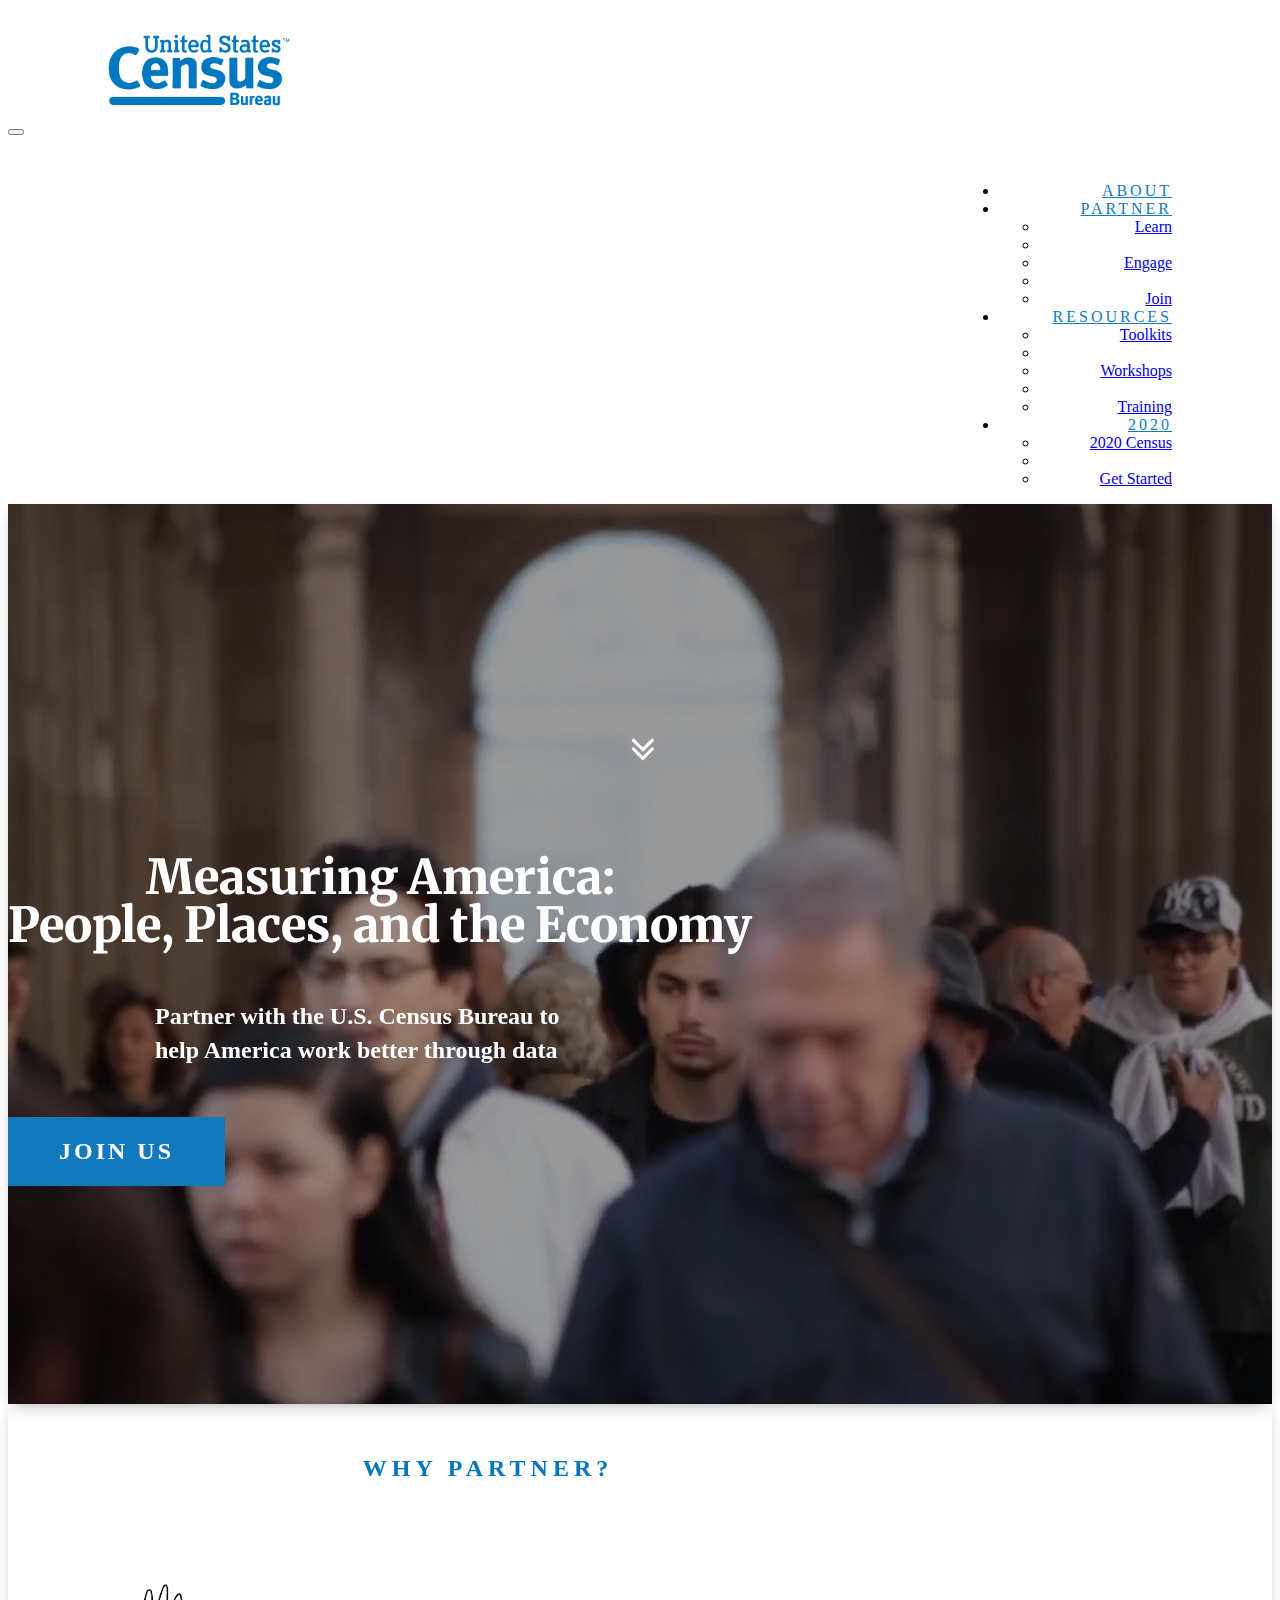
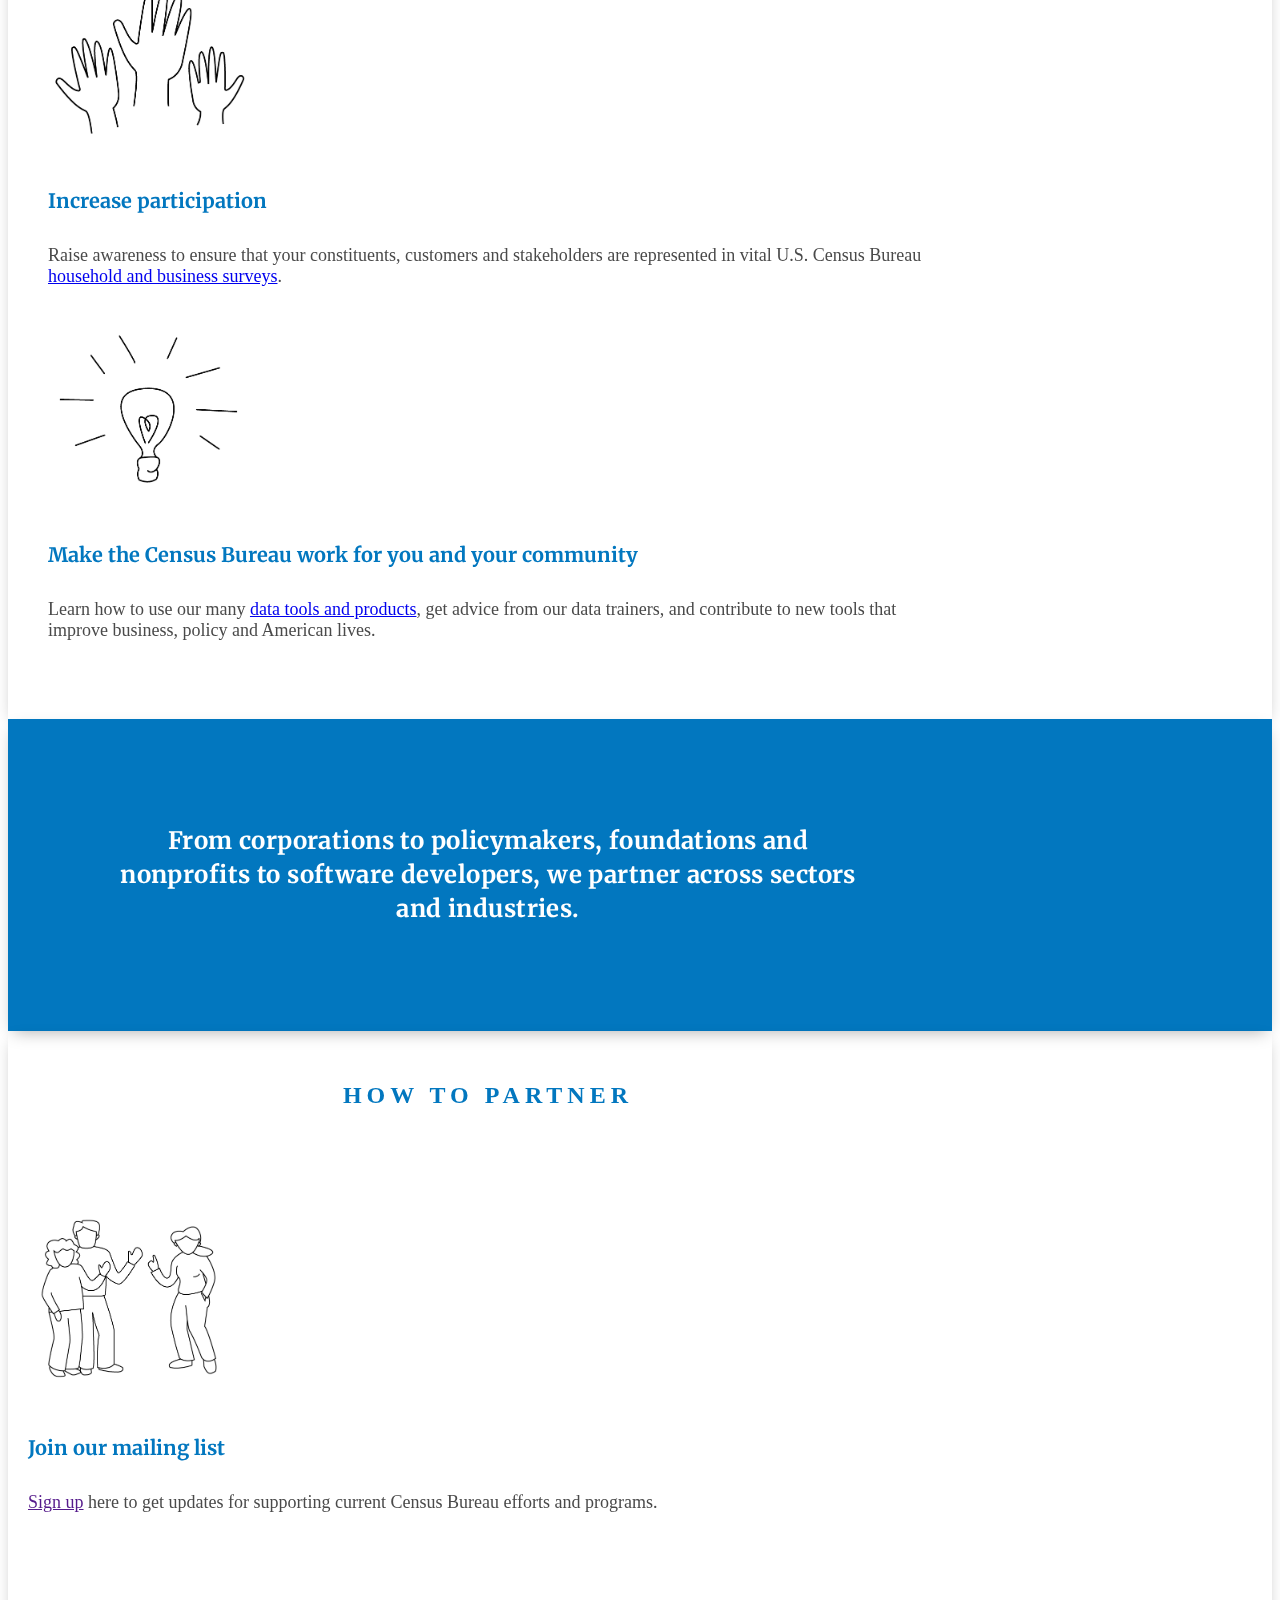
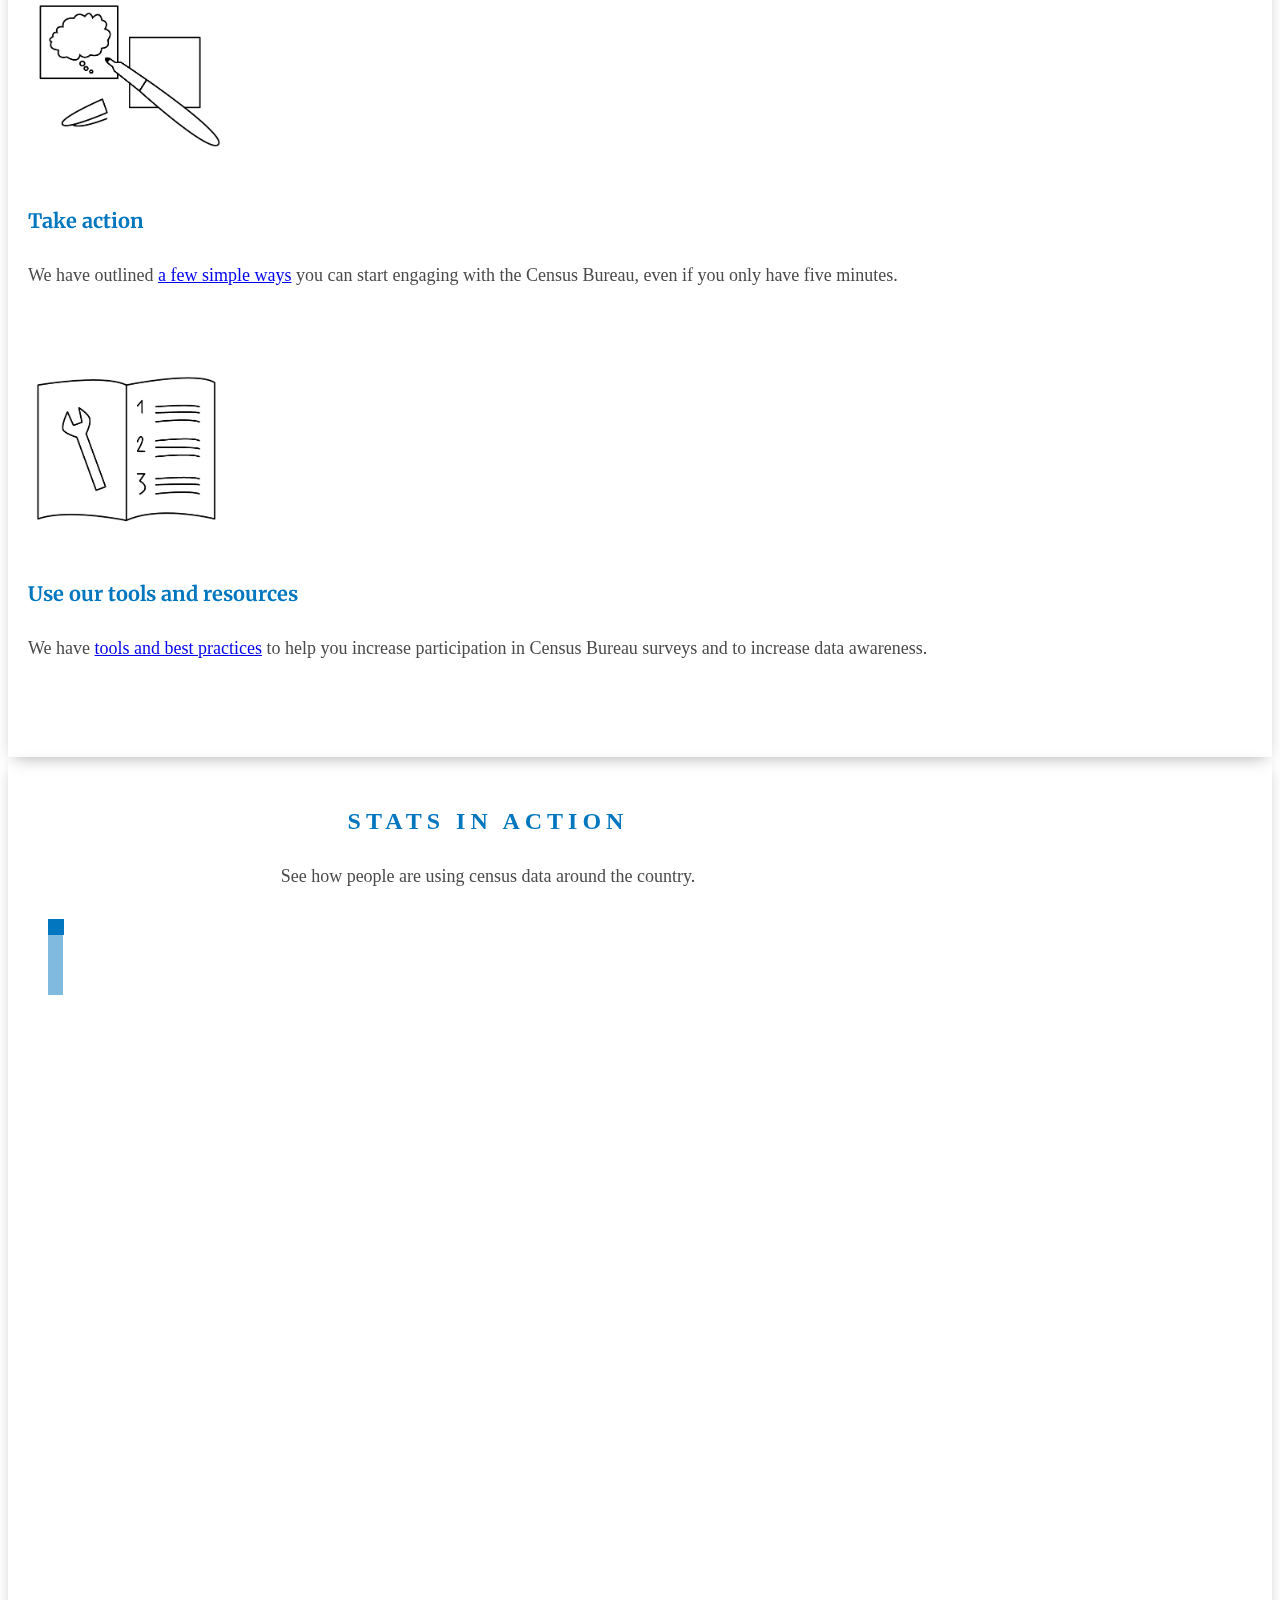
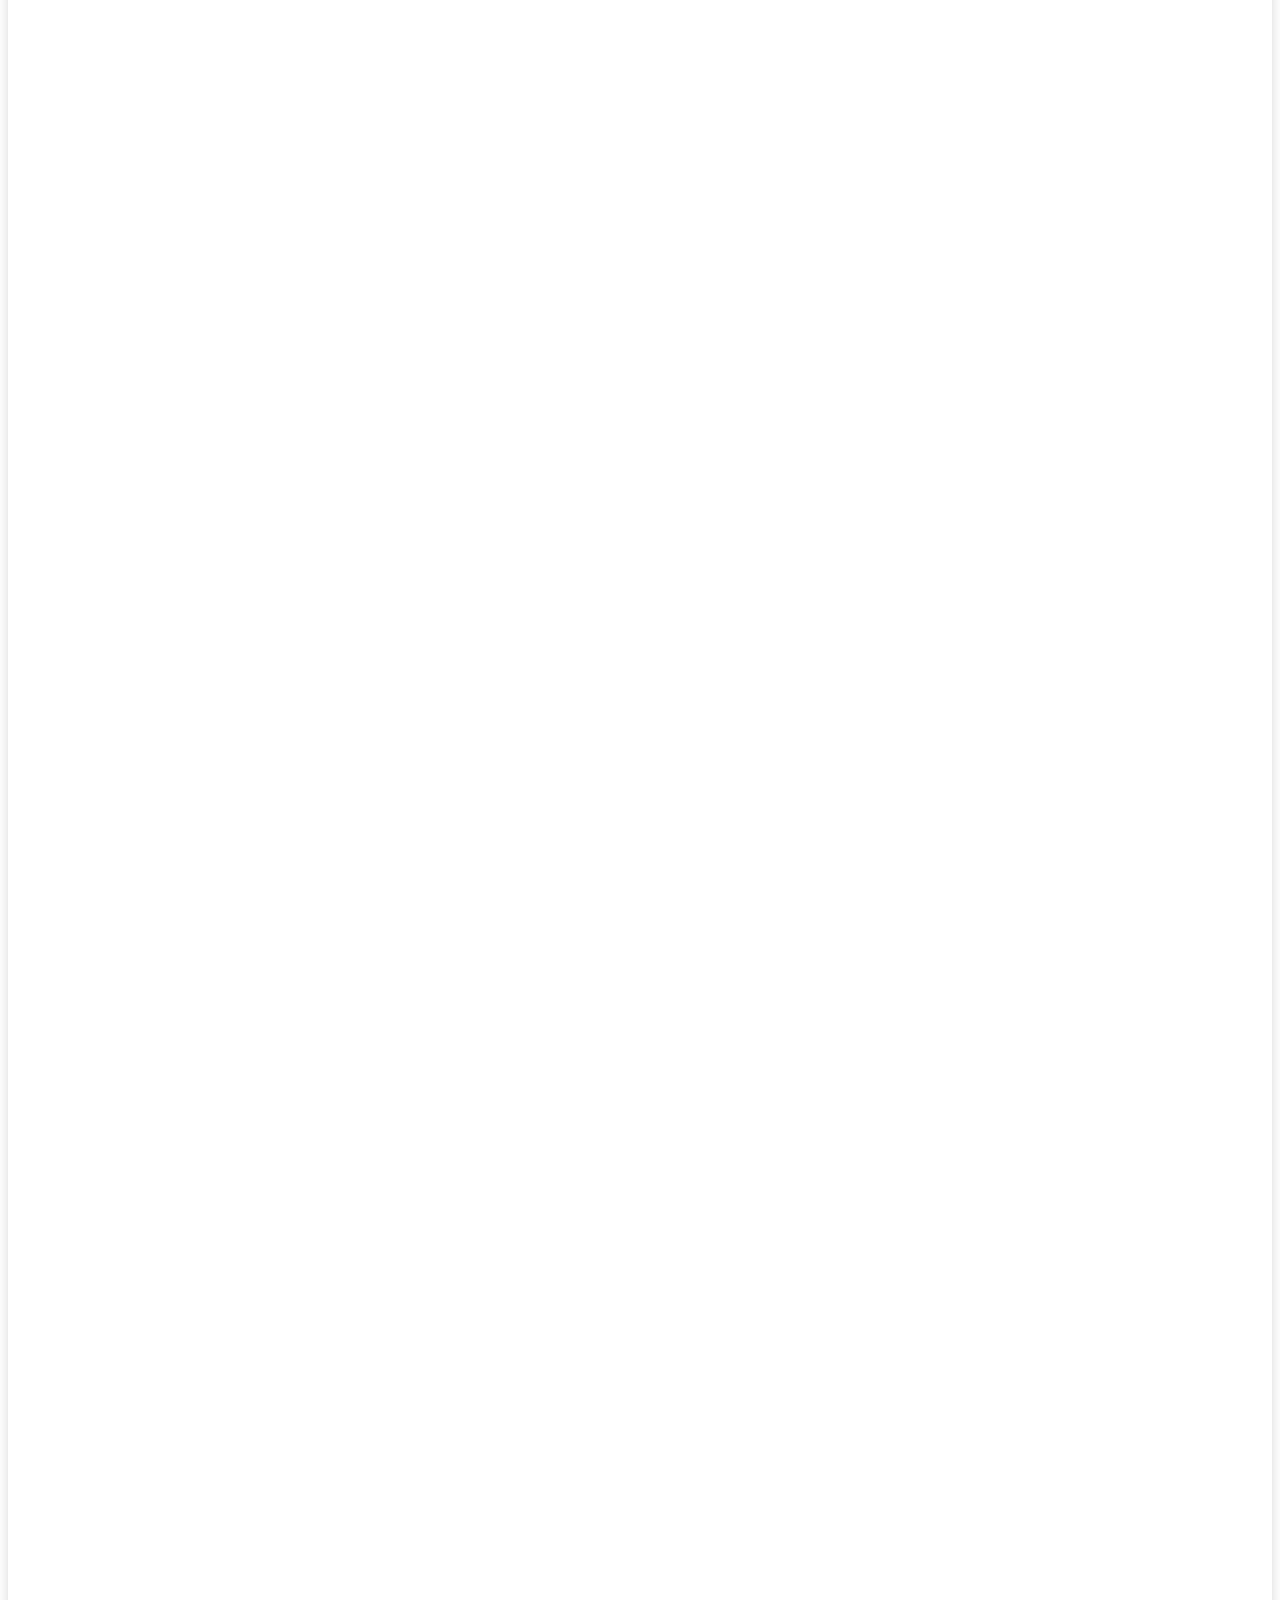
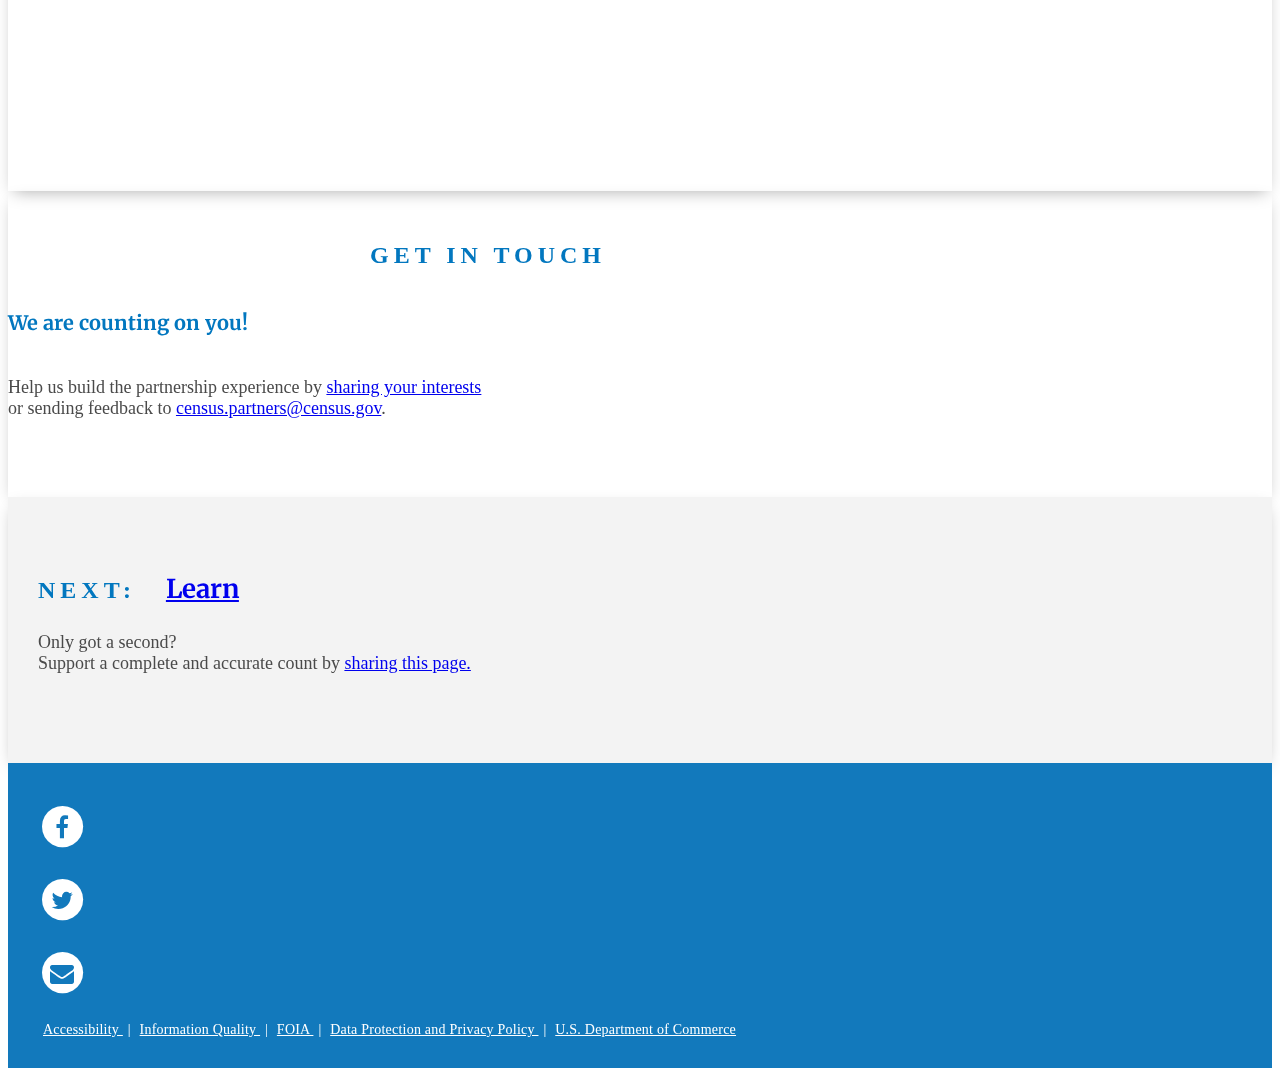
==== commit e71483ac: "adjusted size of partner dropdown" ====
--- a/index.html
+++ b/index.html
@@ -42,7 +42,7 @@
 				        <li><a href="index.html">About</a></li>
 					        <li class="dropdown">
 					          <a href="#" class="dropdown-toggle" data-toggle="dropdown" role="button" aria-haspopup="true" aria-expanded="false">Partner <span class="caret"></span></a>
-						          <ul class="dropdown-menu">
+						          <ul class="dropdown-menu" id="partner-dropdown">
 							            <li><a href="learn.html">Learn</a></li>
 							            <li role="separator" class="divider"></li>
 							            <li><a href="act.html">Engage</a></li>
@@ -214,8 +214,8 @@
 				<h3 id="section-heading"> 
 					Get In Touch
 				</h3>
-				<h3 id="counting-on-you">We Are Counting On You!</h3>
-				<p>Help us build the partnership experience by <a href="join.html">sharing your interests</a><br> or sending feedback to <a href="">census.partners@census.gov</a>.</p>
+				<h3 id="counting-on-you">We are counting on you!</h3>
+				<p>Help us build the partnership experience by <a href="join.html">sharing your interests</a><br> or sending feedback to <a href="mailto:census.partners@census.gov">census.partners@census.gov</a>.</p>
 
 			</div>
 		</div>
--- a/src/css/landing.css
+++ b/src/css/landing.css
@@ -574,7 +574,6 @@
 
 #get-in-touch h3{
   margin-bottom: 42px;
-  font-size: 20px;
 }
 
 #icon-target{
--- a/src/css/custom.css
+++ b/src/css/custom.css
@@ -57,7 +57,7 @@
 }
 
 .grey-div {
-  padding: 51px 10px 90px 30px;
+  padding: 51px 10px 71px 30px;
   color: #0277bf;
   background-color: #F3F3F3;
 }
@@ -414,4 +414,8 @@
 }
 #studies p{
   text-align: center;
+}
+#partner-dropdown{
+  min-width: 0px;
+  width: 132.7px;
 }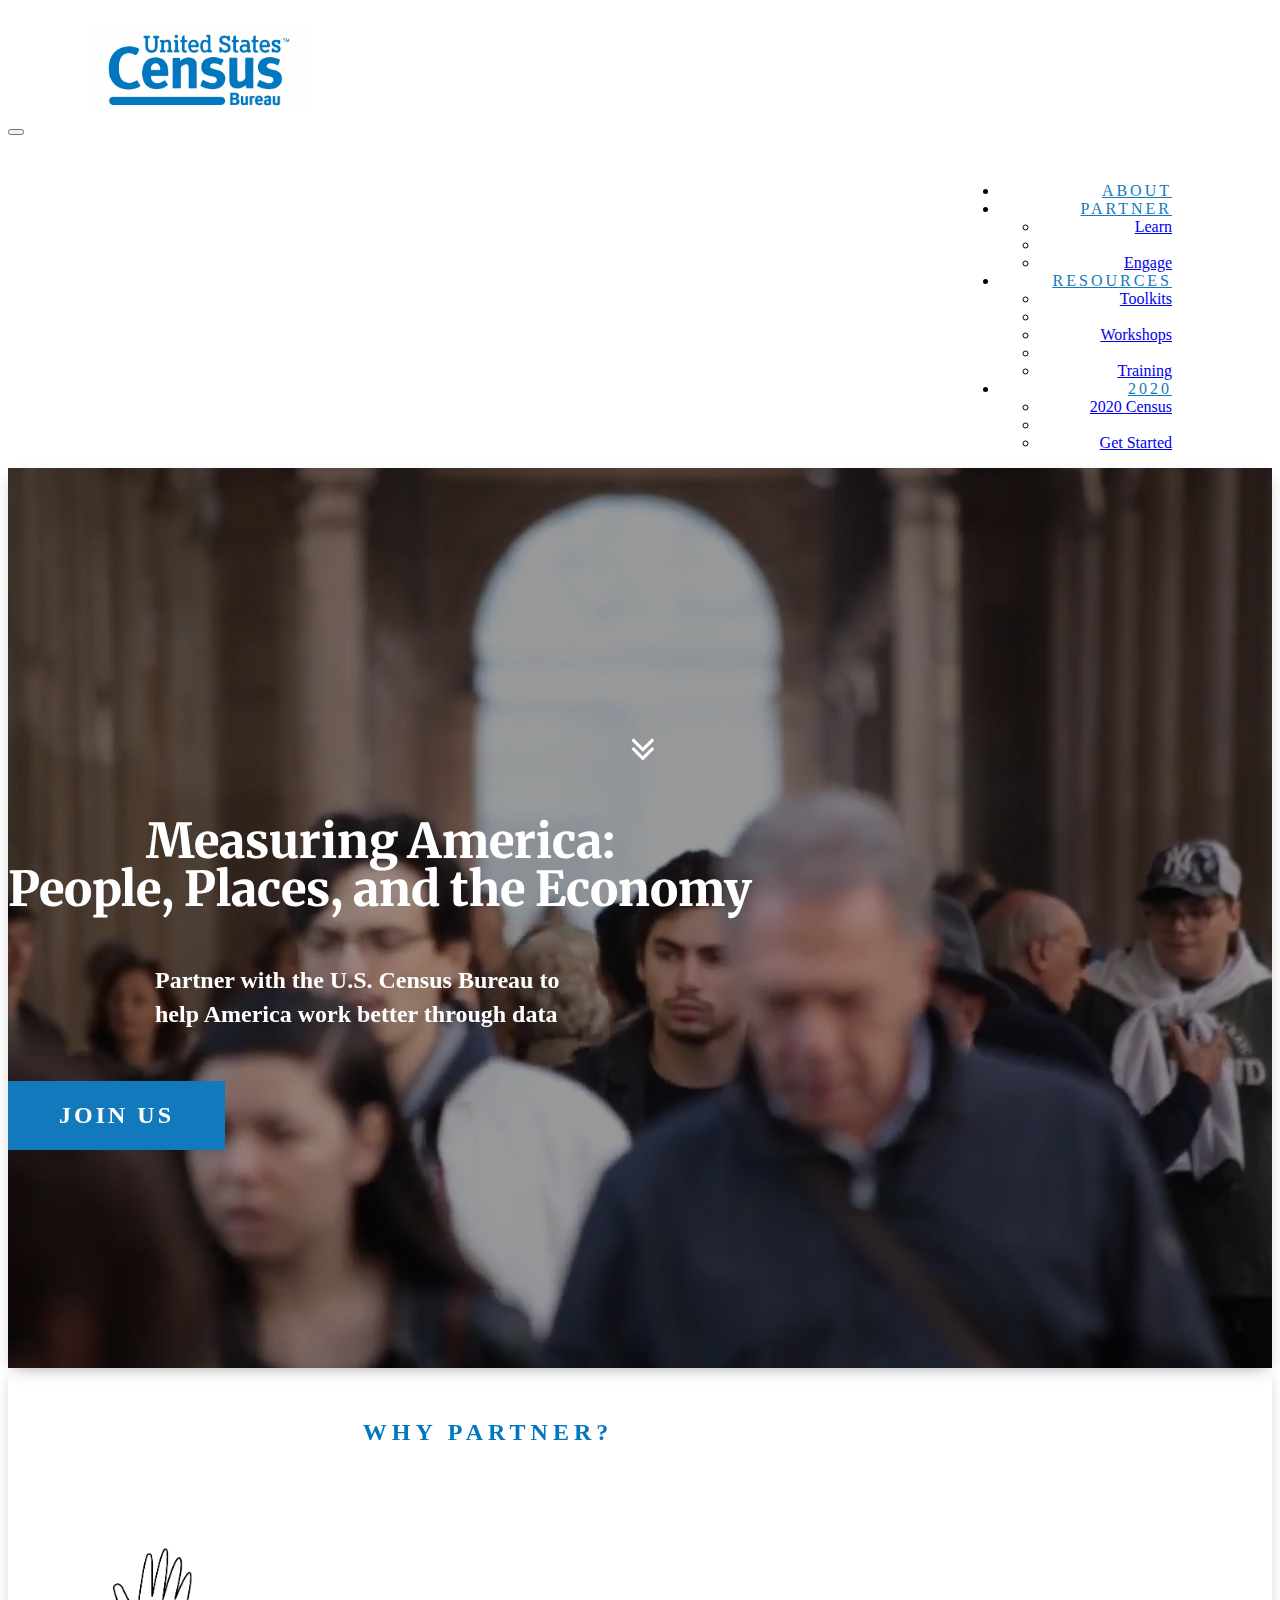
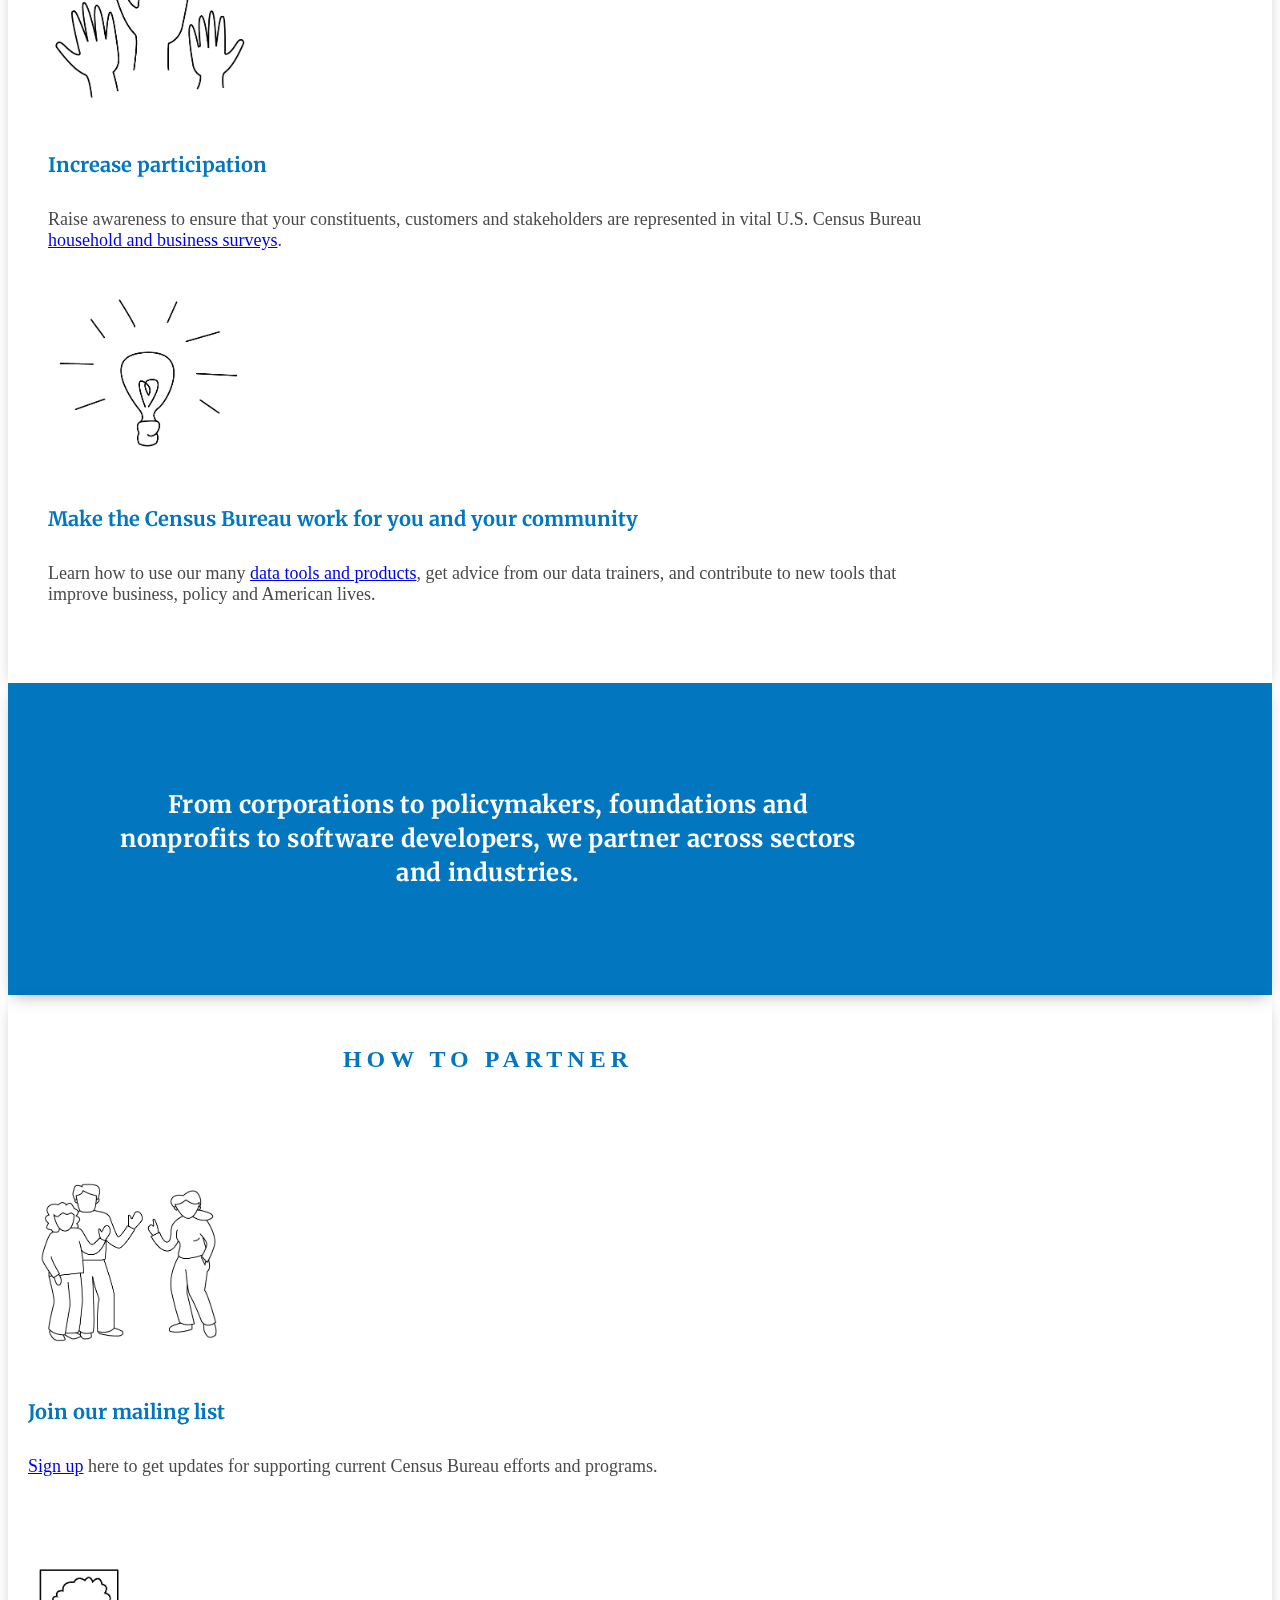
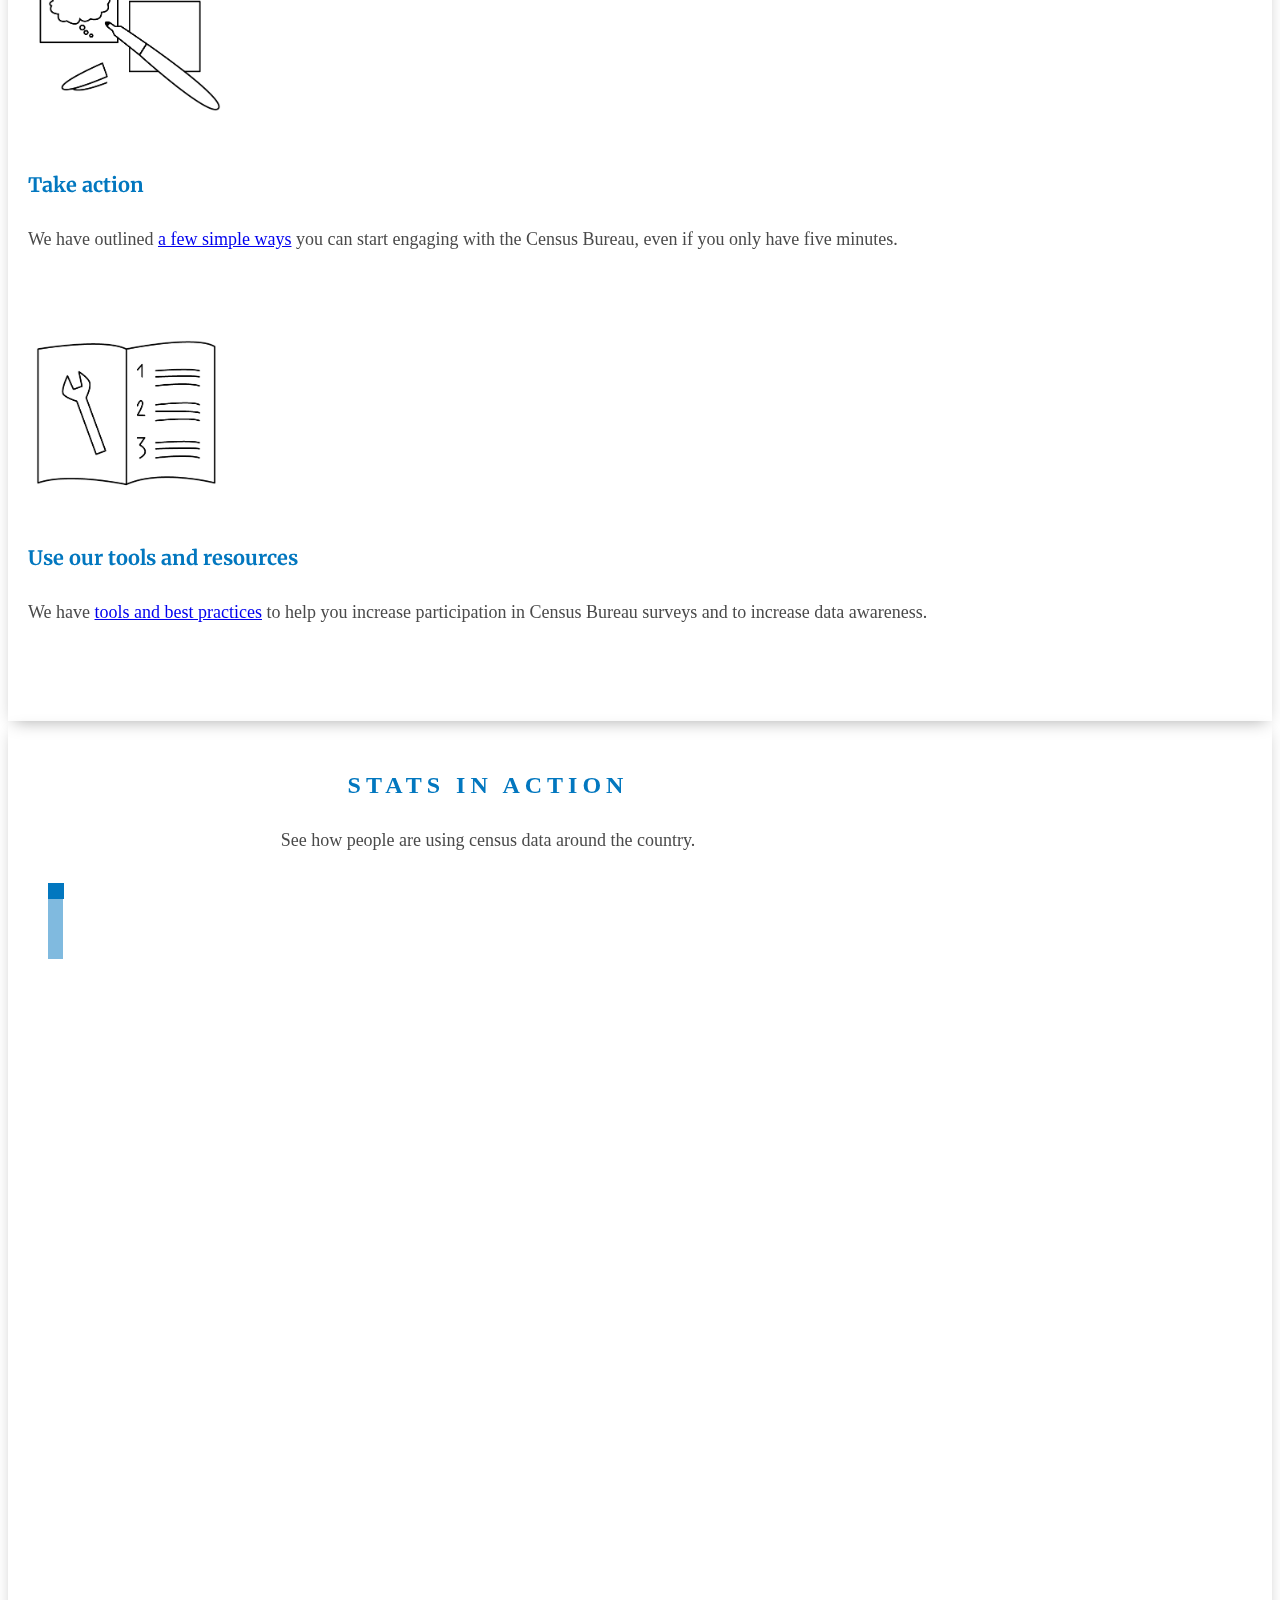
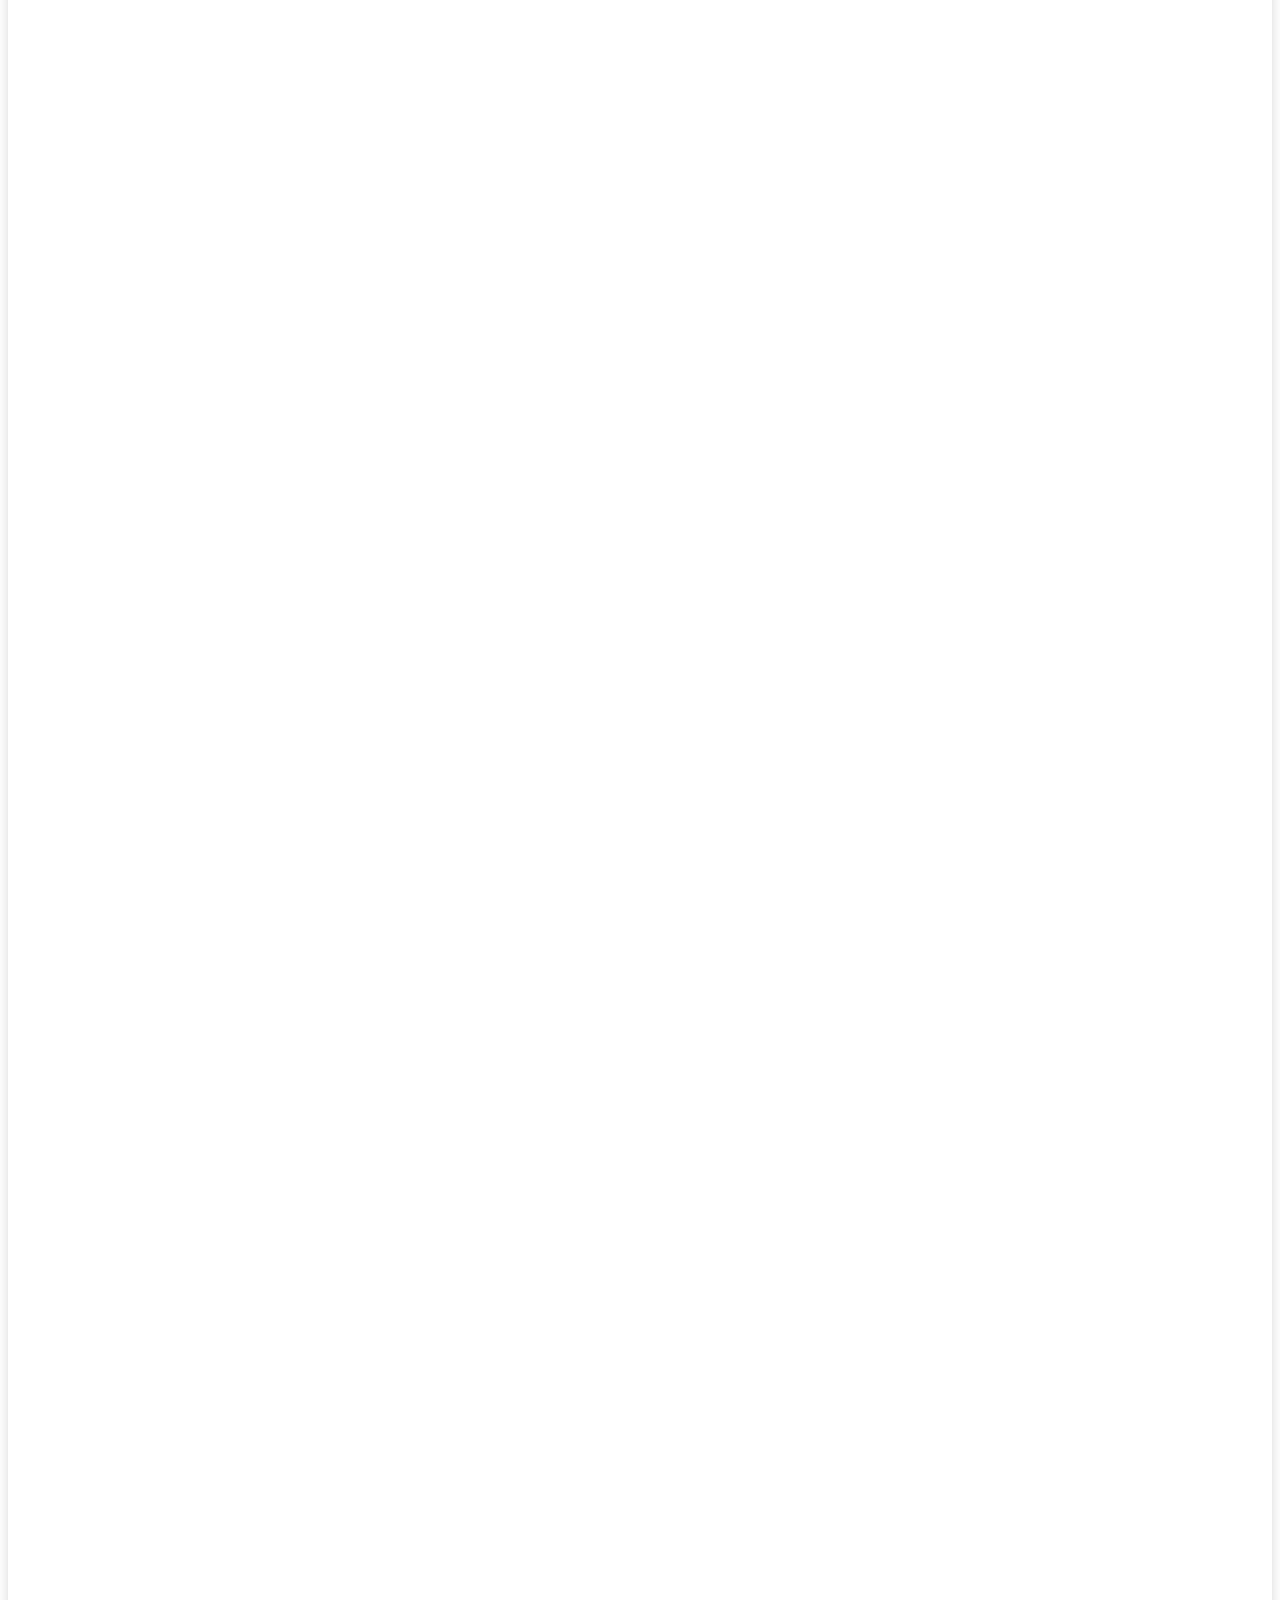
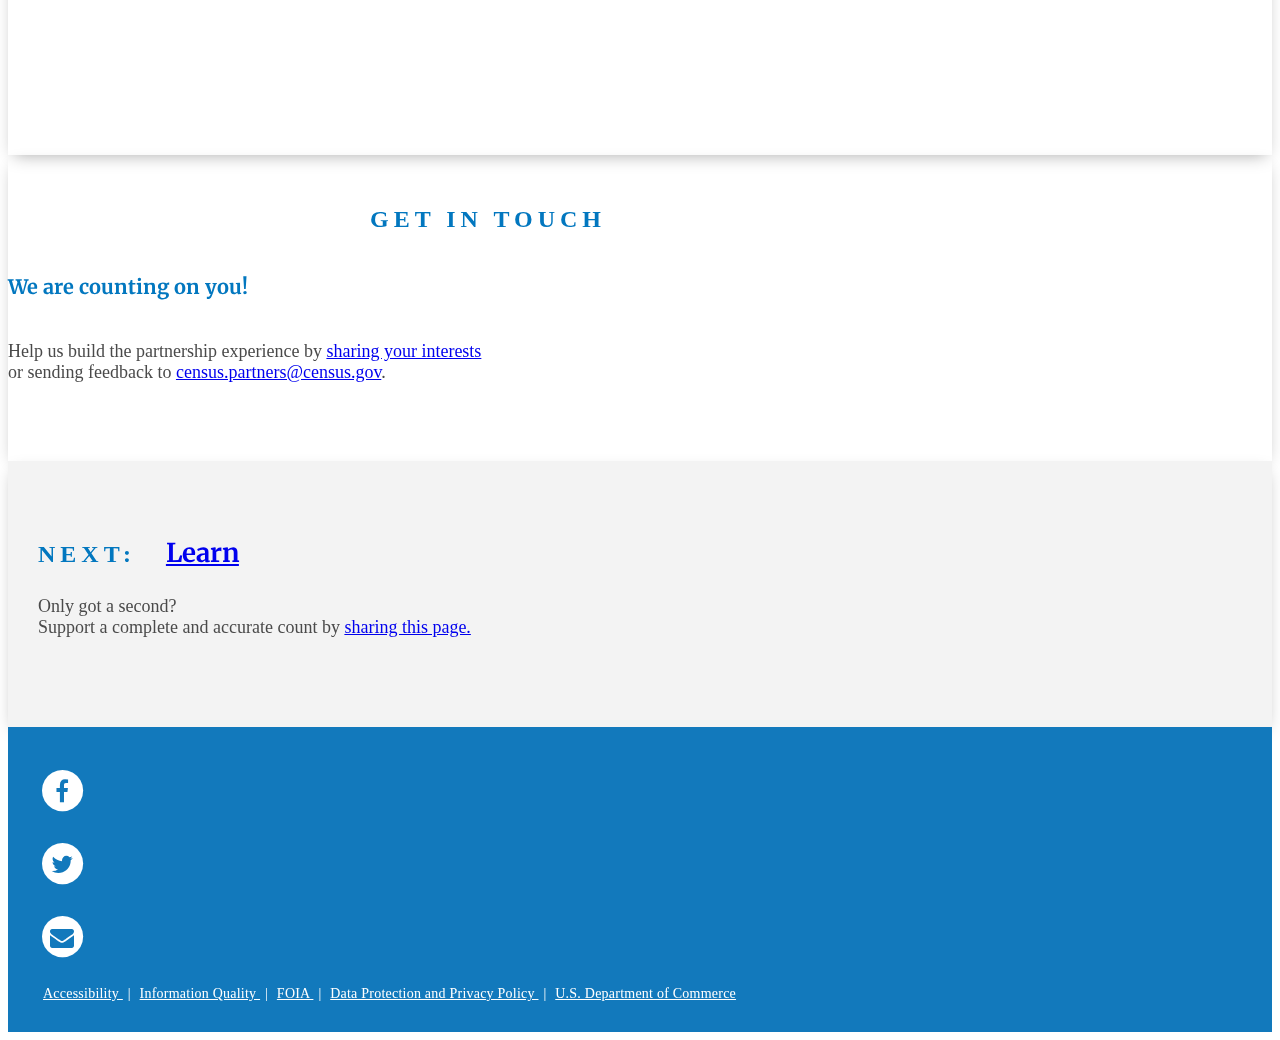
==== commit eb087692: "removed join in menu and added button" ====
--- a/index.html
+++ b/index.html
@@ -46,8 +46,6 @@
 							            <li><a href="learn.html">Learn</a></li>
 							            <li role="separator" class="divider"></li>
 							            <li><a href="act.html">Engage</a></li>
-							            <li role="separator" class="divider"></li>
-							            <li><a href="join.html">Join</a></li>
 						          </ul>
 					        </li>
 						<li class="dropdown">
@@ -57,7 +55,7 @@
 							            <li role="separator" class="divider"></li>
 							            <li><a href="workshops.html">Workshops</a></li>
 							            <li role="separator" class="divider"></li>
-							            <li><a href="https://www.census.gov/data/training-workshops.html">Training</a></li>
+							            <li><a href="https://www.census.gov/data/training-workshops.html" target="_blank">Training</a></li>
 						          </ul>
 					        </li>
 					    <li class="dropdown">
@@ -145,7 +143,7 @@
 				<div class="col-md-4">
 					<img src="./src/img/CensusIllustration_Website_Residents.png" height="201" alt="lighbulb icon">
 					<h3>Join our mailing list</h3>
-					<p><a href="">Sign up</a> here to get updates for supporting current Census Bureau efforts and programs.</p>
+					<p><a href="join.html">Sign up</a> here to get updates for supporting current Census Bureau efforts and programs.</p>
 				</div>
 
 				<div class="col-md-4">
--- a/src/css/custom.css
+++ b/src/css/custom.css
@@ -126,10 +126,6 @@
     max-width: 233px;
 }
 
-#census-101 img {
-    max-width: 294px;
-}
-
 #census-101-2020{
   margin-bottom:100px;
 }
@@ -172,6 +168,8 @@
   margin: 20px 0px;
   width: 200px;
   height: 50px;
+  font-size: 14px;
+  padding: 0px;
 }
 
 #sign-up #right{
@@ -268,13 +266,13 @@
 }
 
 .blue-header-div{
-  padding-bottom: 50px;
+  padding-bottom: 105px;
   padding-top: 150px;
 }
 .blue-header-div h1{
   font-family: 'Merriweather', serif;
   text-align: left;
-  font-size: 26px;
+  font-size: 36px;
 }
 
 .blue-header-div h3{
@@ -395,6 +393,7 @@
 }
 #twentytwentypage .white-div ul li {
     list-style-image: url('../img/bullet.png');
+    margin-left: -18px;
 }
 #act-2020 #section-heading{
   margin-bottom: 25px;
@@ -418,4 +417,85 @@
 #partner-dropdown{
   min-width: 0px;
   width: 132.7px;
+}
+#explore-button, #join-button{
+  padding: 20px;
+  font-size: 14px;
+}
+#join-button{
+  margin-top: 0px;
+  padding: 10px 20px;
+  margin-left: 10px;
+  margin-top: 5px;
+}
+textarea{
+  resize: vertical; 
+}
+.narrow-lg{
+  max-width: 580px;
+}
+@media (max-width: 400px) {
+#animated-arrows{
+    display: none;
+  }
+#main-logo{
+  float: left;
+  padding: 0px;
+  height: 50px;
+  width: auto;
+  margin-top: 15px;
+  margin-left: 15px;
+}
+.blue-div{
+  padding: 50px 0px;
+}
+.blue-div{
+  line-height: 28px;
+}
+.grey-div .action-link{
+  display: block;
+  width: 100%;
+  margin-left: 0px;
+  margin-top: 10px;
+}
+.navbar-default .navbar-nav>li>a{
+  text-align: center;
+}
+.navbar .navbar-nav{
+  padding-top: 10px;
+}
+.blue-header-div .container{
+  padding: 0px 30px;
+}
+#explore-button{
+  margin-left: 20px;
+}
+.mobile-padded, .white-div .mobile-padded, #sign-up .col-md-6{
+  padding: 0px 15px;
+}
+.icons{
+  padding: 0px 15px;
+}
+#sign-up .last-name, #sign-up .first-name{
+  padding-right: 0px;
+}
+.mobile-padded-2x{
+  padding: 0px 30px;
+}
+#census-workshop-toolkit img, #community-outreach-toolkit img{
+  width: 90%;
+  margin-left: 20px;
+}
+.census-community .image-container{
+  align-content: center;
+}
+#countdown img{
+  margin-bottom: 0px;
+}
+#get-mobilized .col-md-4{
+  padding: 0px;
+}
+#join-button{
+  margin-right: 40px;
+}
 }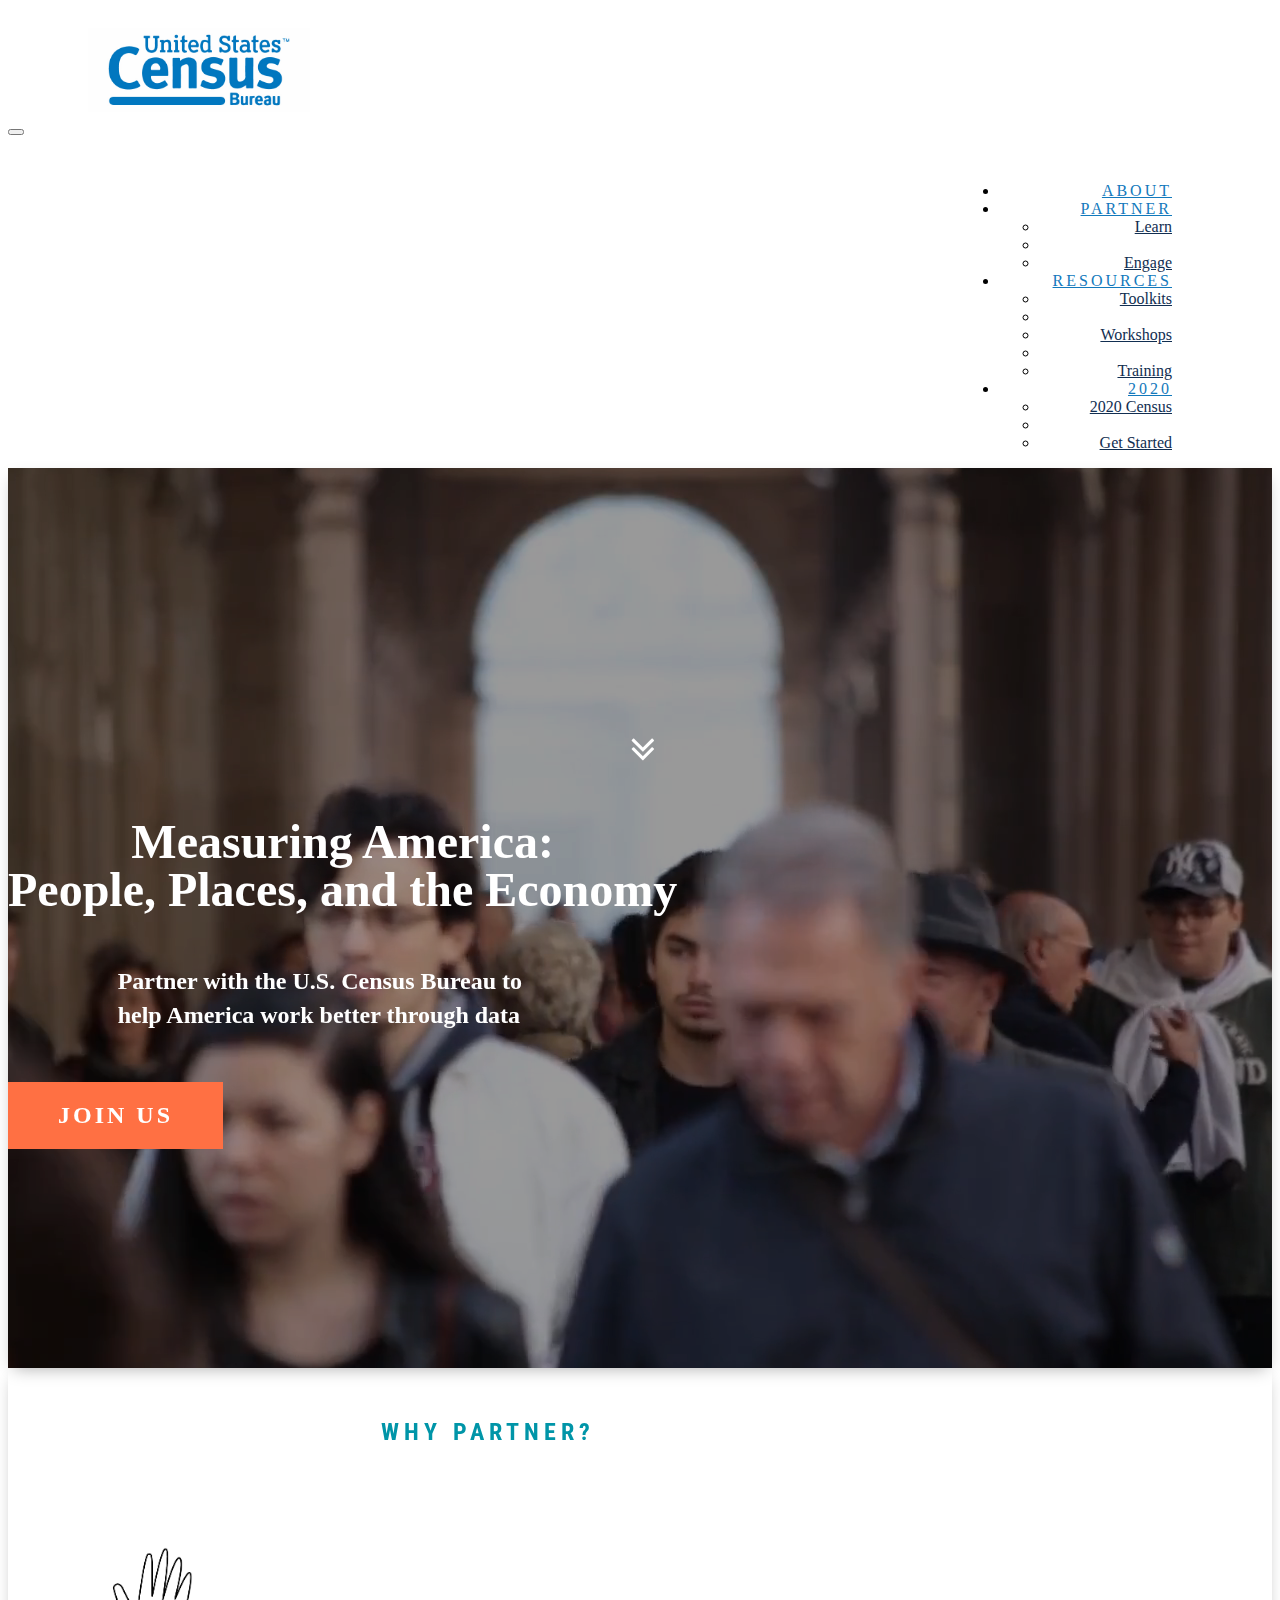
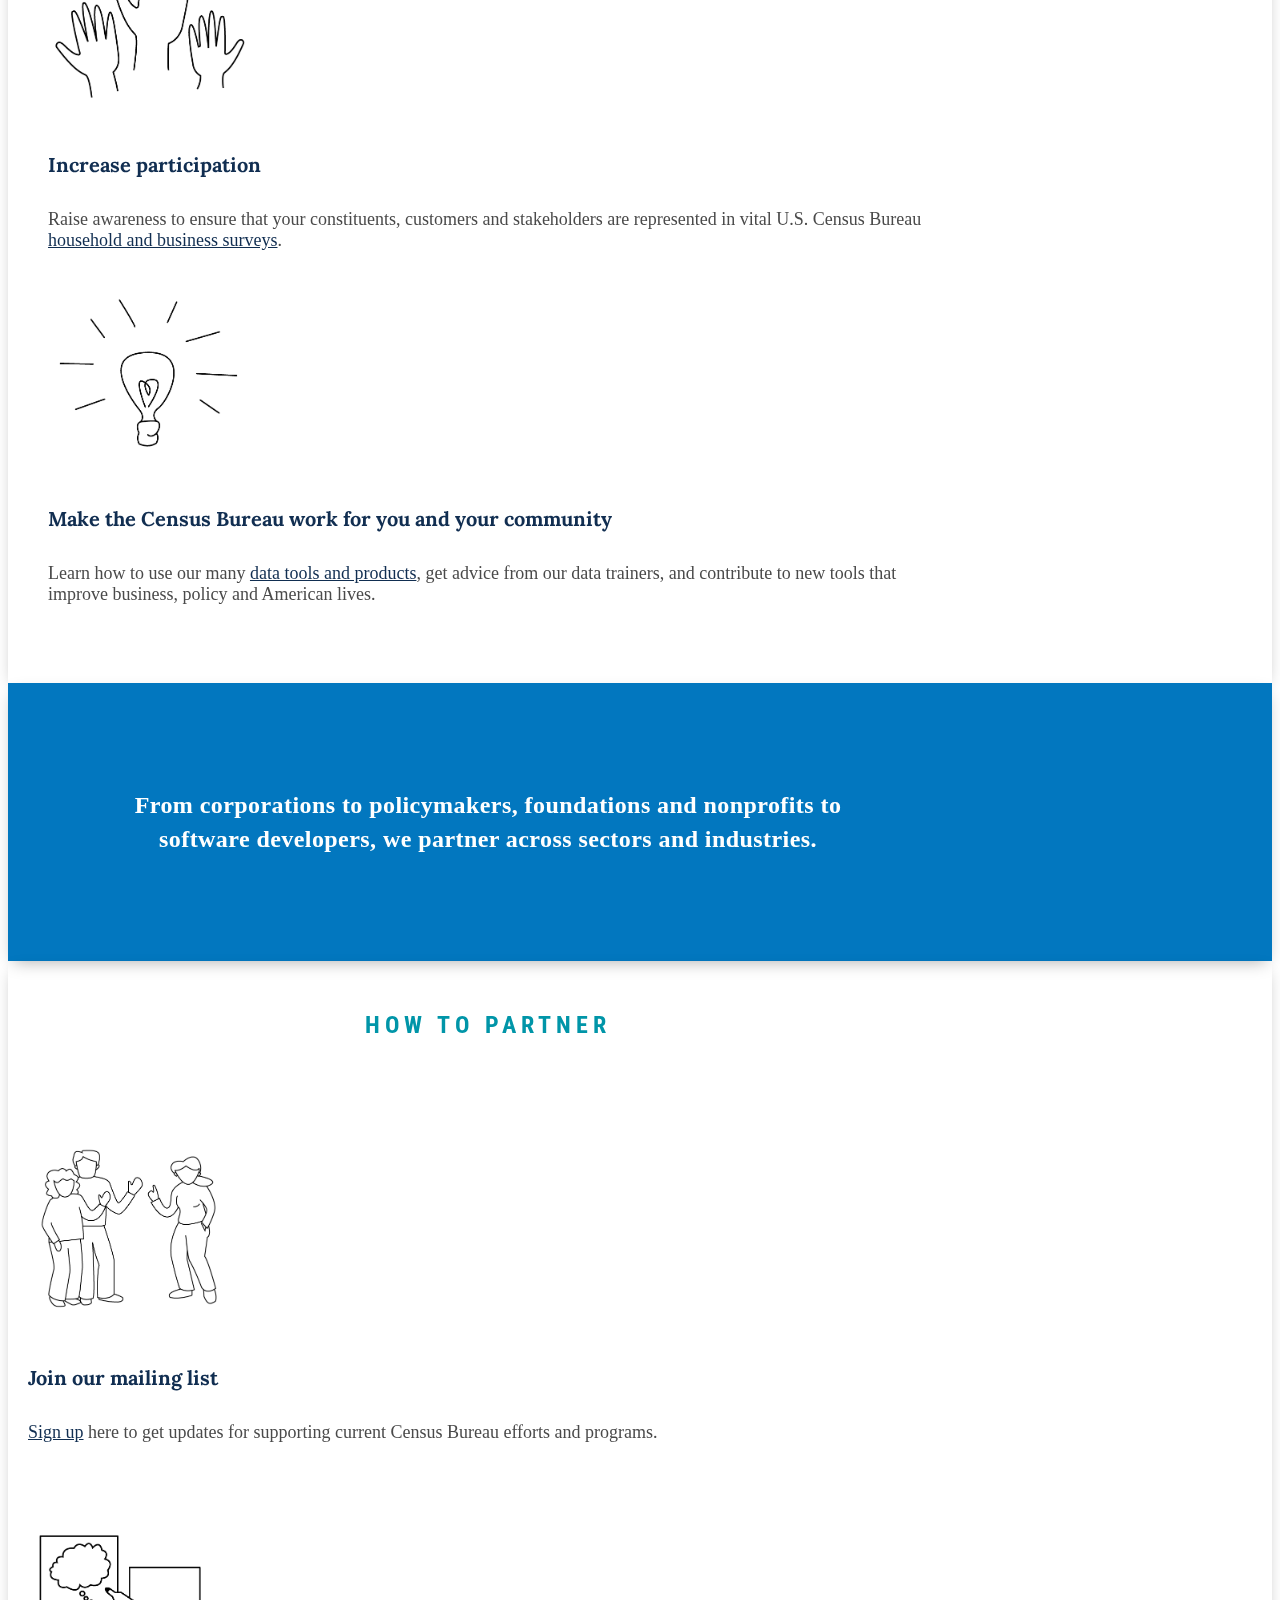
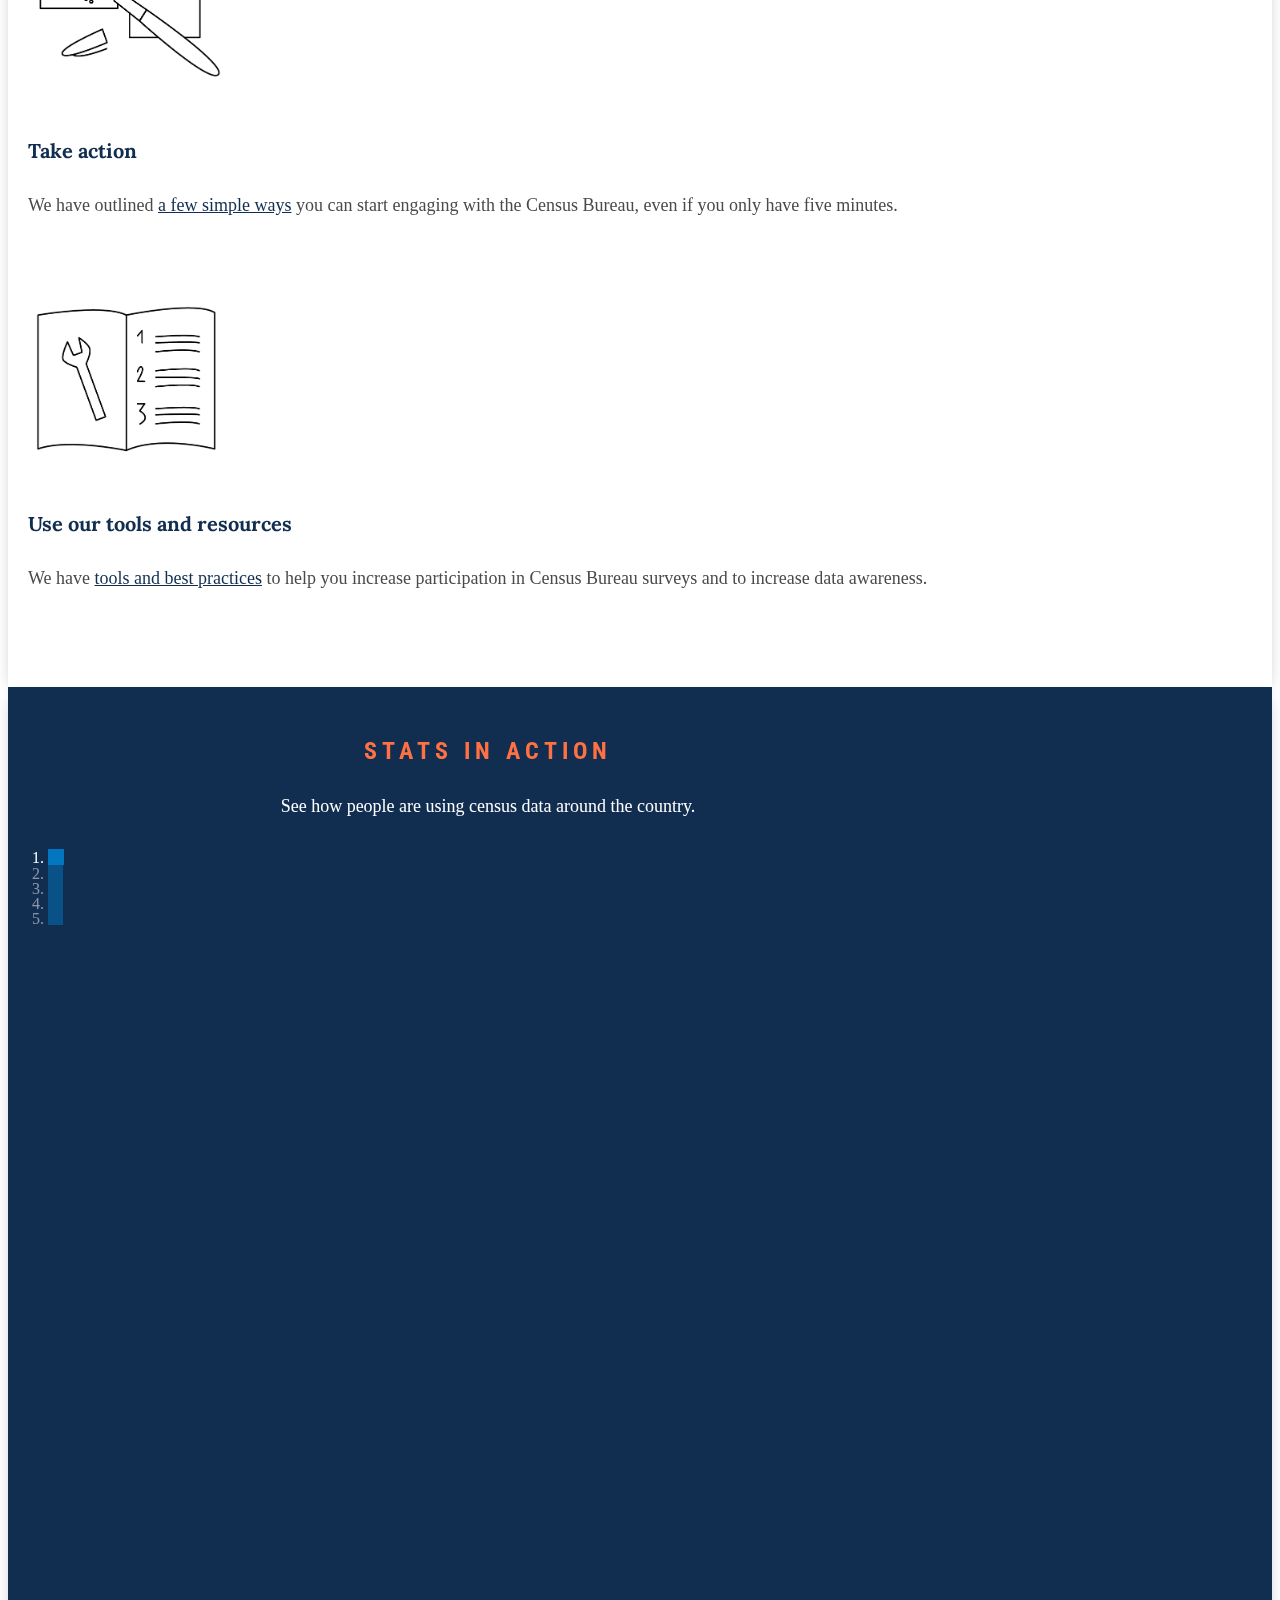
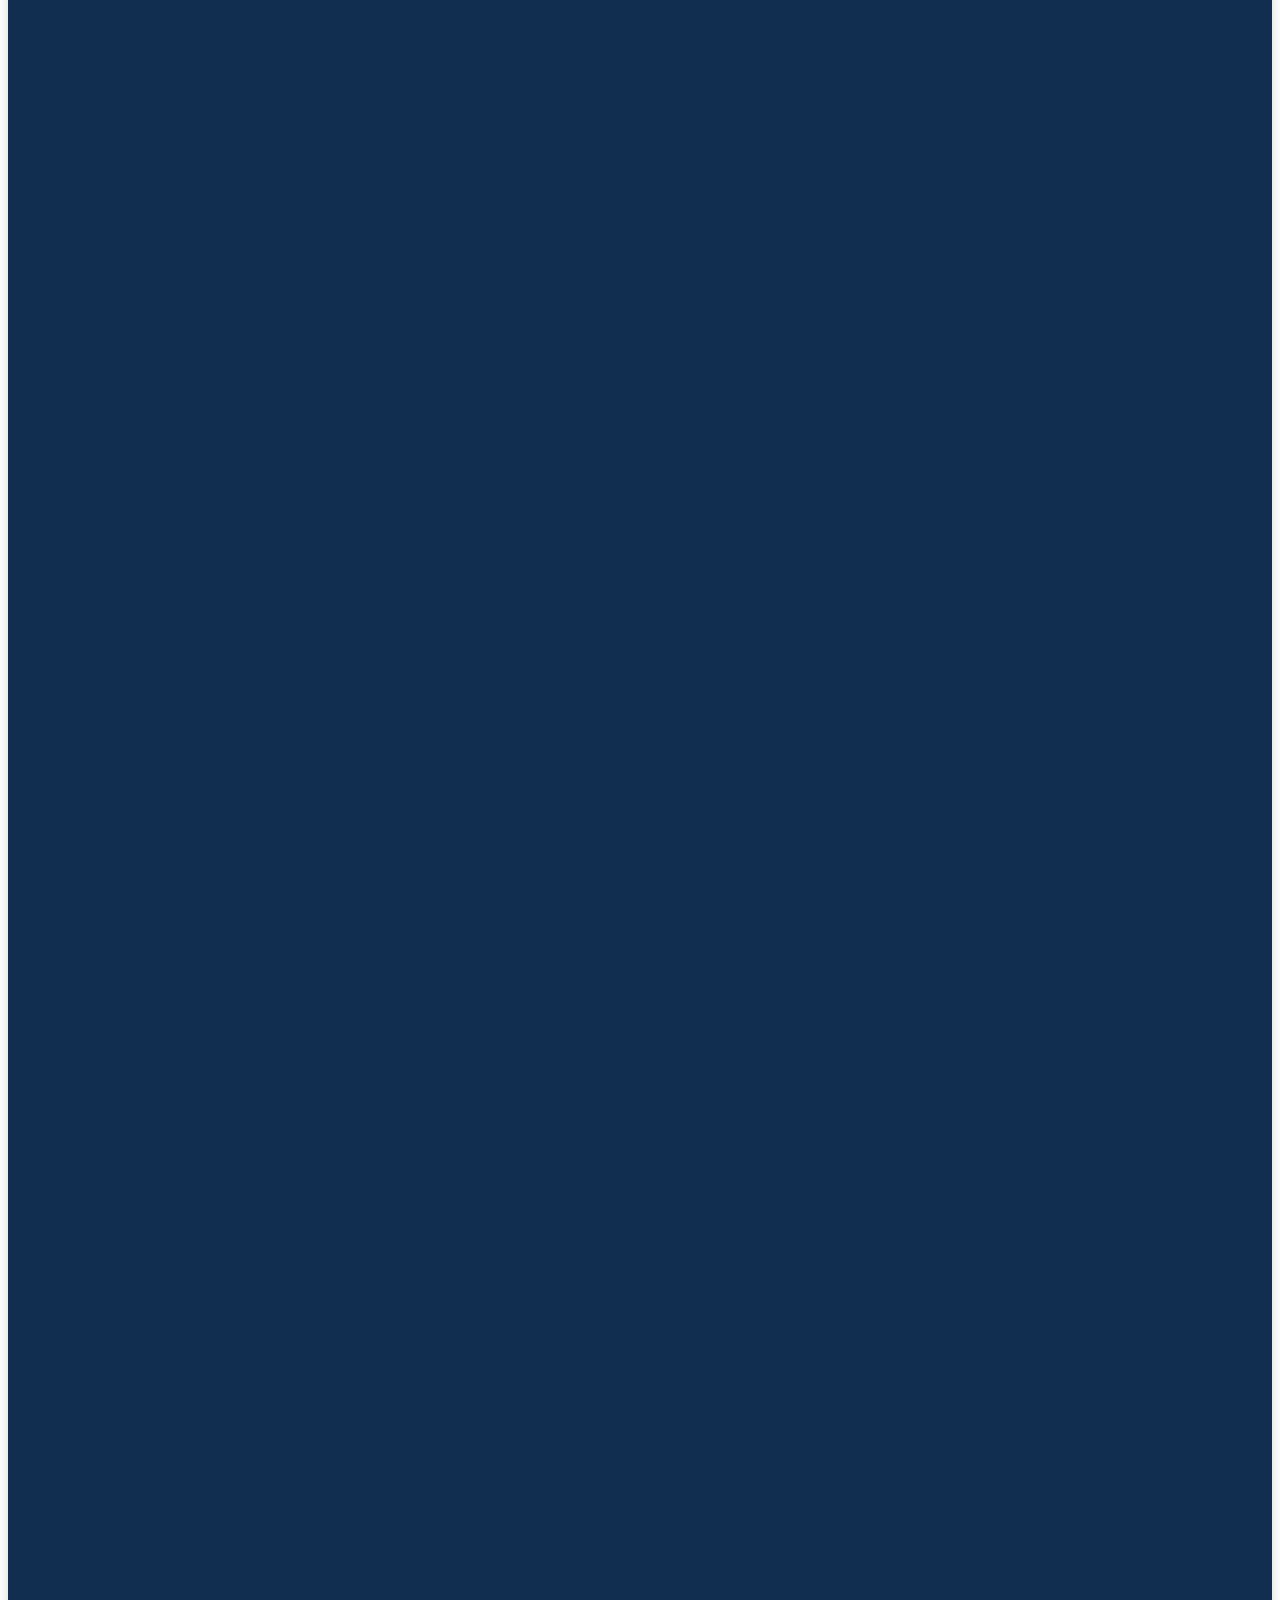
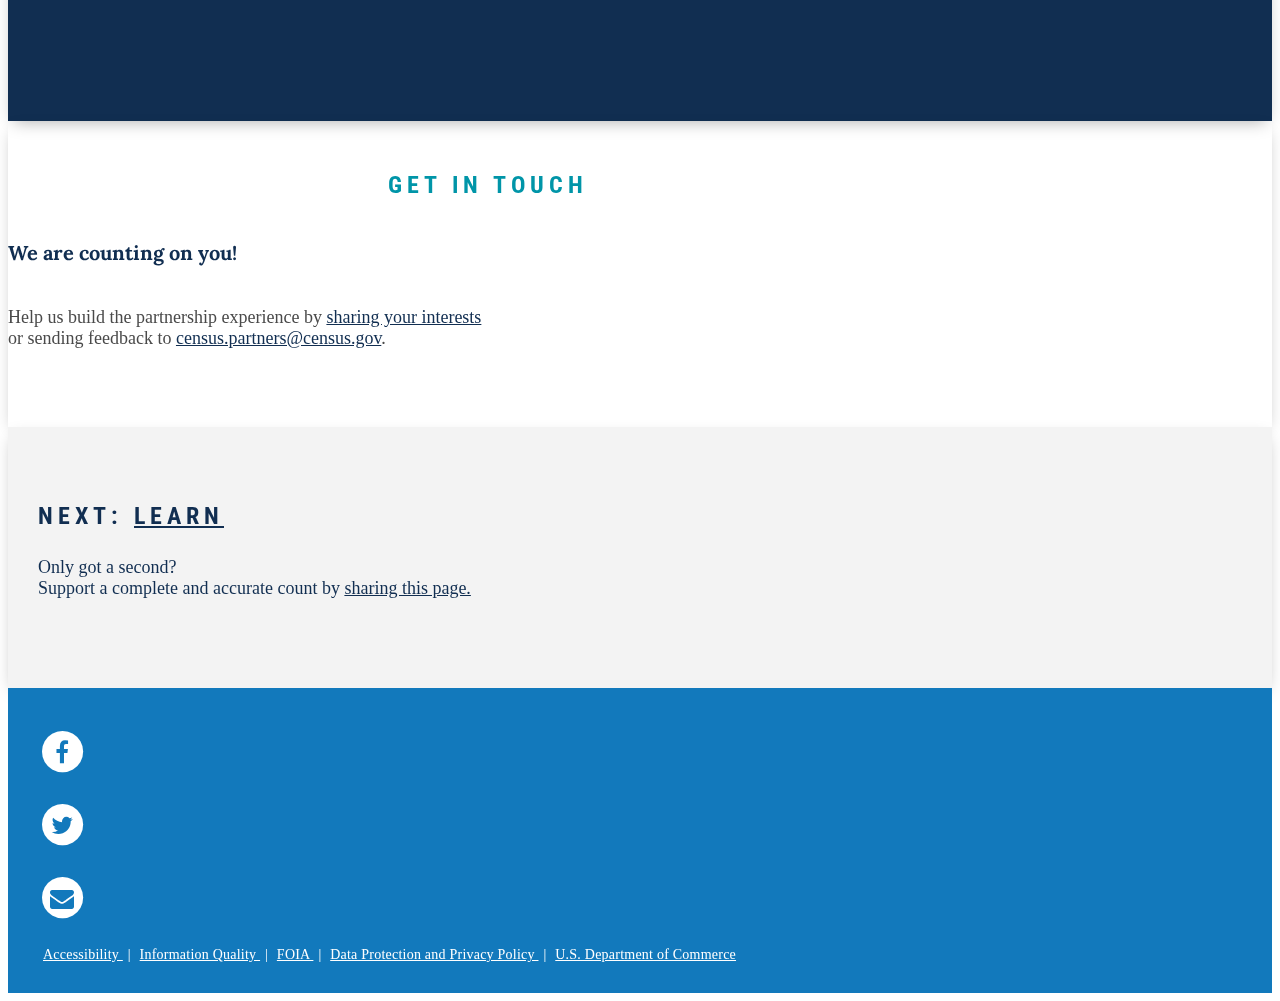
==== commit 305f253f: "styled action links" ====
--- a/index.html
+++ b/index.html
@@ -20,7 +20,7 @@
 			<script src="https://oss.maxcdn.com/libs/html5shiv/3.7.2/html5shiv.min.js"></script>
 			<script src="https://oss.maxcdn.com/libs/respond.js/1.4.2/respond.min.js"></script>
 		<![endif]-->
-		<link href="https://fonts.googleapis.com/css?family=Merriweather:300,300i,400,400i,700,700i,900,900i" rel="stylesheet">
+		<link href="https://fonts.googleapis.com/css?family=Lora:700|Roboto+Condensed:700|Roboto:300" rel="stylesheet">
 	</head>
 
 	<body id="about">
@@ -92,7 +92,7 @@
 
 				<div class="col-xs-12">
 					<a href="join.html">
-						<button type="button" class="btn btn-default btn-bta">
+						<button type="button" class="btn btn-default btn-bta" id="join-us-button">
 							Join Us
 						</button>
 					</a>
@@ -161,7 +161,7 @@
 		</div>
 
 		
-		<div id="studies" class="white-div bottom-shadow">
+		<div id="studies" class="white-div bottom-shadow navy-div">
 				<div class="container container-fluid text-center">
 					<h3 id="section-heading">
 						Stats in Action 
@@ -221,7 +221,7 @@
 		<div id="next-learn" class="grey-div bottom-shadow text-center">
 			<div class="container container-fluid">
 				<h3> 
-					Next: <a href="learn.html" class="action-link">Learn</a>
+					Next: <a href="learn.html" style="text-decoration: underline">Learn</a>
 				</h3>
 				<p>Only got a second? <br> Support a complete and accurate count by <a href="#">sharing this page.</a></p>
 
--- a/src/css/custom.css
+++ b/src/css/custom.css
@@ -1,8 +1,10 @@
 /* ------------- any custom code should go here ------------- */ 
-
+a{
+  color: #112E51;
+}
 .white-div h3 {
-  color: #0277bf;
-  font-family: 'Merriweather', serif;
+  color: #112E51;
+  font-family: 'Lora', serif;
   font-weight: 700;
   font-size: 20px;
   line-height: 25px;
@@ -12,9 +14,9 @@
 }
 
 .white-div h5 {
-  color:#0277bf;
+  color:#112E51;
   font-size: 18px;
-  font-family: 'source_sans_prolight';
+  font-family: 'Roboto', sans-serif;
 }
 
 .white-div ul > li {
@@ -30,17 +32,17 @@
 
 
 #section-heading {
-	font-family: 'source_sans_probold';
+  font-family: 'Roboto Condensed', sans-serif;
 	text-transform: uppercase;
 	font-size: 24px;
   text-align: left;
-  color:#0277bf;
+  color:#0095A8;
   letter-spacing: 5px;
   margin-bottom: 70px;
 }
 
 #alternate-h3 {
-  color:#0277bf;
+  color:#112E51;
   font-size: 22px;
   font-family: 'Source Sans Pro';
 }
@@ -58,13 +60,13 @@
 
 .grey-div {
   padding: 51px 10px 71px 30px;
-  color: #0277bf;
+  color: #112E51;
   background-color: #F3F3F3;
 }
 
 .grey-div h3 {
-  color: #0277bf;
-  font-family: 'source_sans_probold';
+  color: #112E51;
+  font-family: 'Roboto Condensed', sans-serif;
   font-size: 24px;
   text-transform: uppercase;
   letter-spacing: 5px;
@@ -76,14 +78,13 @@
 }
 
 .grey-div p {
+  color: #112E51;
   font-size: 18px;
-  color: #4A4A4A;
-  font-family: 'source_sans_proextralight';
 }
 
 .grey-div .action-link{
   margin-left: 19px;
-  font-family: 'Merriweather', serif;
+  font-family: 'Lora', serif;
   letter-spacing: 0px;
   text-decoration: underline;
   text-transform: none;
@@ -93,14 +94,14 @@
 
 .blue-header-div {
     text-align: left;
-    background-color: #0277bf;
+    background-color: #112E51;
     color: white;
   }
 
 .blue-header-div #titleCard > h1 {
     color: white;
     font-size: 45px;
-    font-family: 'Merriweather', serif;
+    font-family: 'Lora', serif;
     /*padding-top: 20px;*/
     text-align: left;
 }
@@ -132,7 +133,7 @@
 
 .download-toolkit{
   font-size: 18px;
-  color: #0277bf;
+  color: #112E51;
   font-weight: bold;
 }
 
@@ -209,7 +210,7 @@
 .share-overlay h3{
   margin-top: 80px;
   margin-bottom: 10px;
-  font-family: 'source_sans_probold';
+  font-family: 'Roboto Condensed', sans-serif;
   text-transform: uppercase;
   font-size: 30px;
 }
@@ -242,7 +243,7 @@
 }
 
 .act-header{
-  color:#0277bf;
+  color:#112E51;
   font-size: 25px;
 }
 
@@ -270,7 +271,7 @@
   padding-top: 150px;
 }
 .blue-header-div h1{
-  font-family: 'Merriweather', serif;
+  font-family: 'Lora', serif;
   text-align: left;
   font-size: 36px;
 }
@@ -328,7 +329,7 @@
 .download-link{
   font-family: 'Source Sans Pro';
   font-size: 18px;
-  color: #0277BF;
+  color: #112E51;
   line-height: 32px;
 }
 
@@ -348,7 +349,7 @@
   text-decoration: none;
 }
 #twentytwentypage .white-div .action-p{
-  color: #0277bf;
+  color: #112E51;
   font-family: 'Source Sans Pro';
   line-height: 22px;
 }
@@ -389,6 +390,7 @@
 }
 
 #twentytwentypage .white-div ul li a{
+  font-family: 'Roboto', sans-serif;
   text-decoration: underline;
 }
 #twentytwentypage .white-div ul li {
@@ -498,4 +500,27 @@
 #join-button{
   margin-right: 40px;
 }
+}
+#join-us-button, #join-button, .navy-div #explore-button{
+  background-color: #FF7043;
+  border: none;
+}
+.navy-div{
+  background-color: #112E51;
+}
+.navy-div #section-heading{
+  color: #FF7043;
+}
+.navy-div p{
+  color: white;
+}
+.navy-div a{
+  color: #FF7043;
+}
+.navy-div h3{
+  color: white;
+}
+#explore-button{
+  background-color: #0095A8;
+  border: none;
 }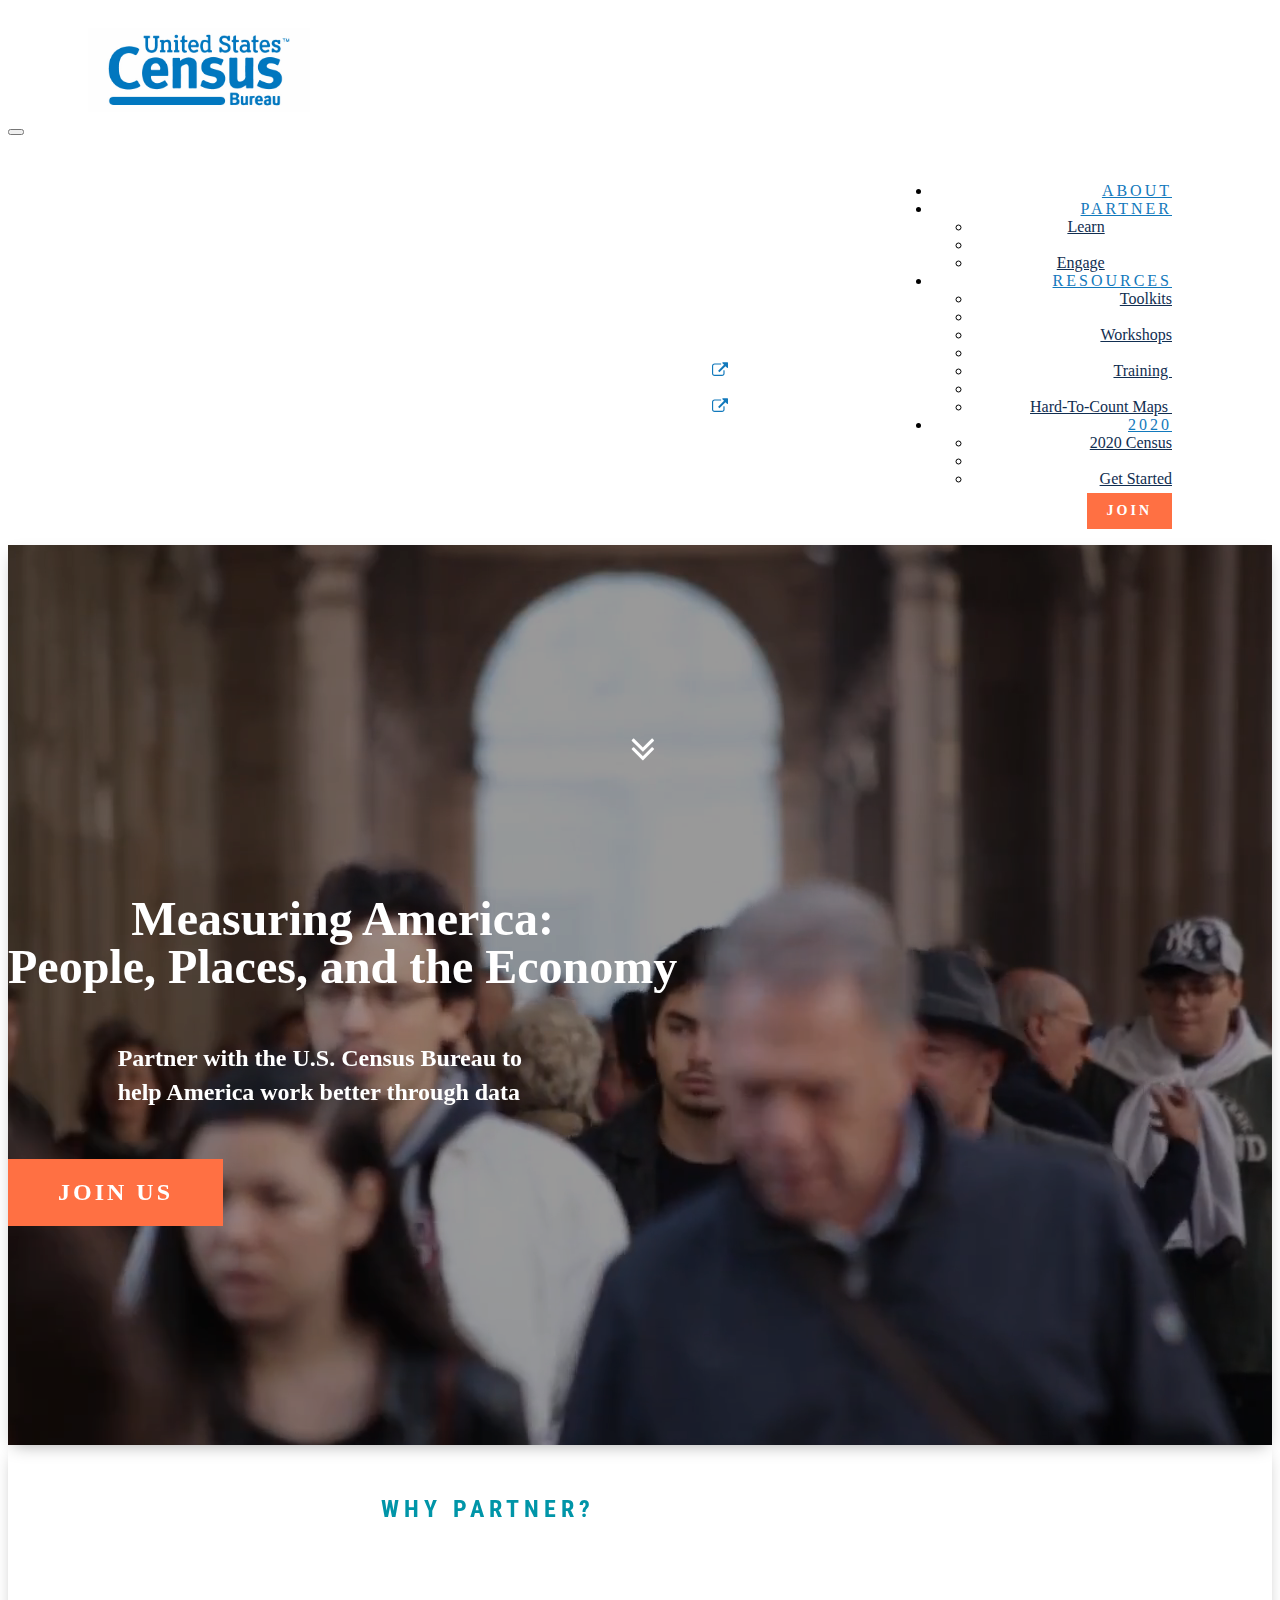
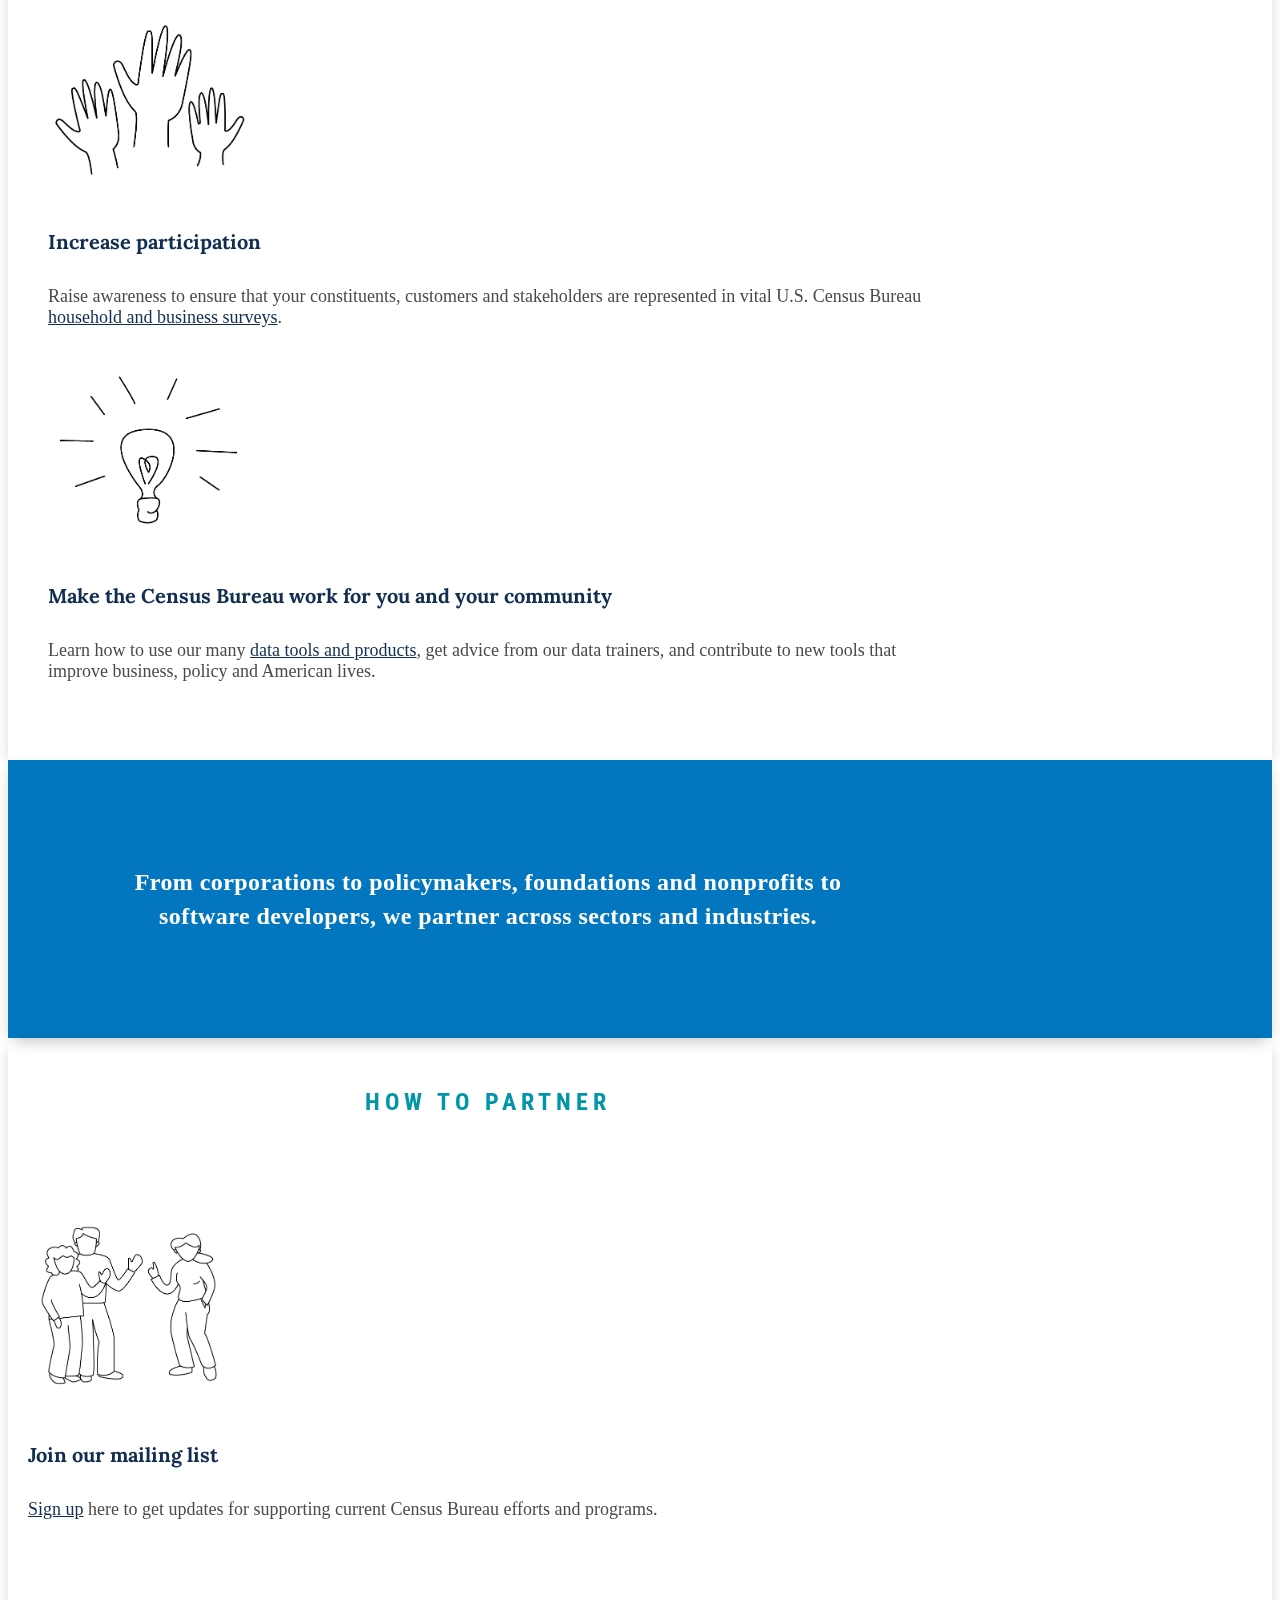
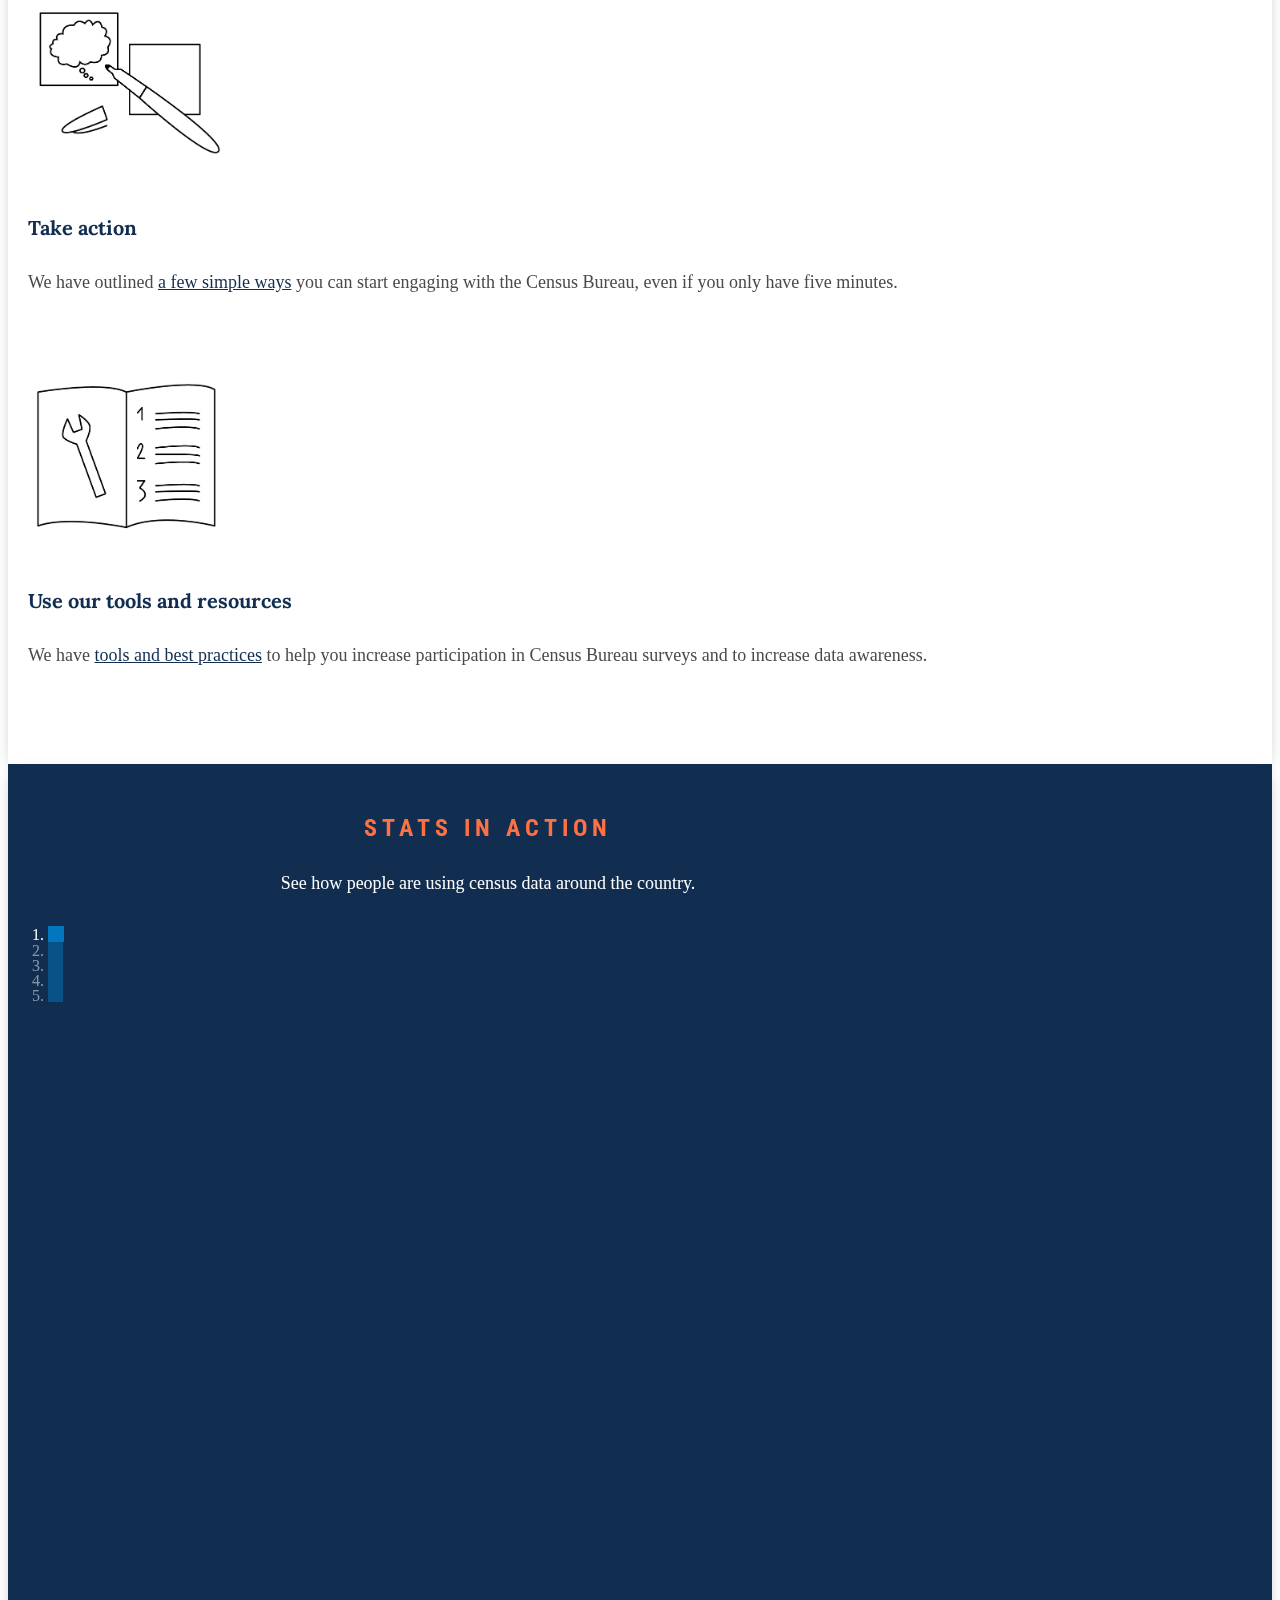
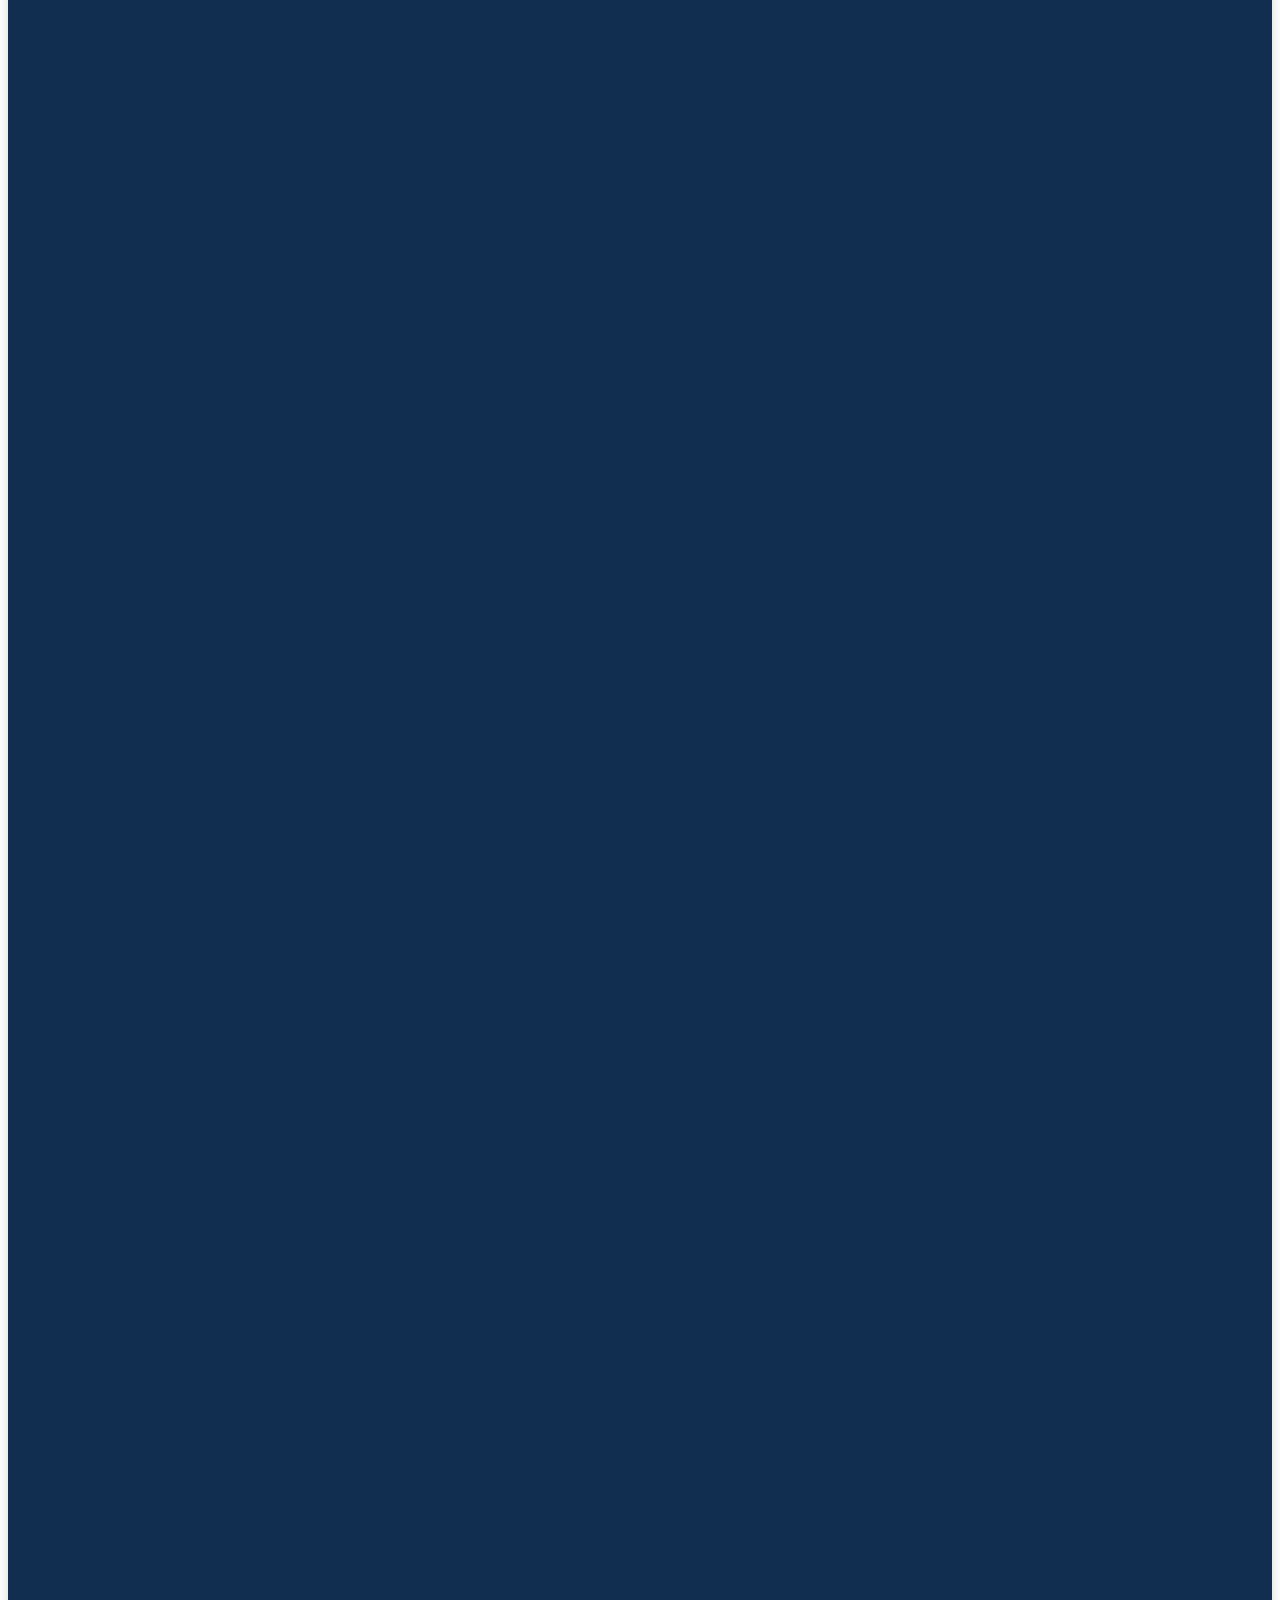
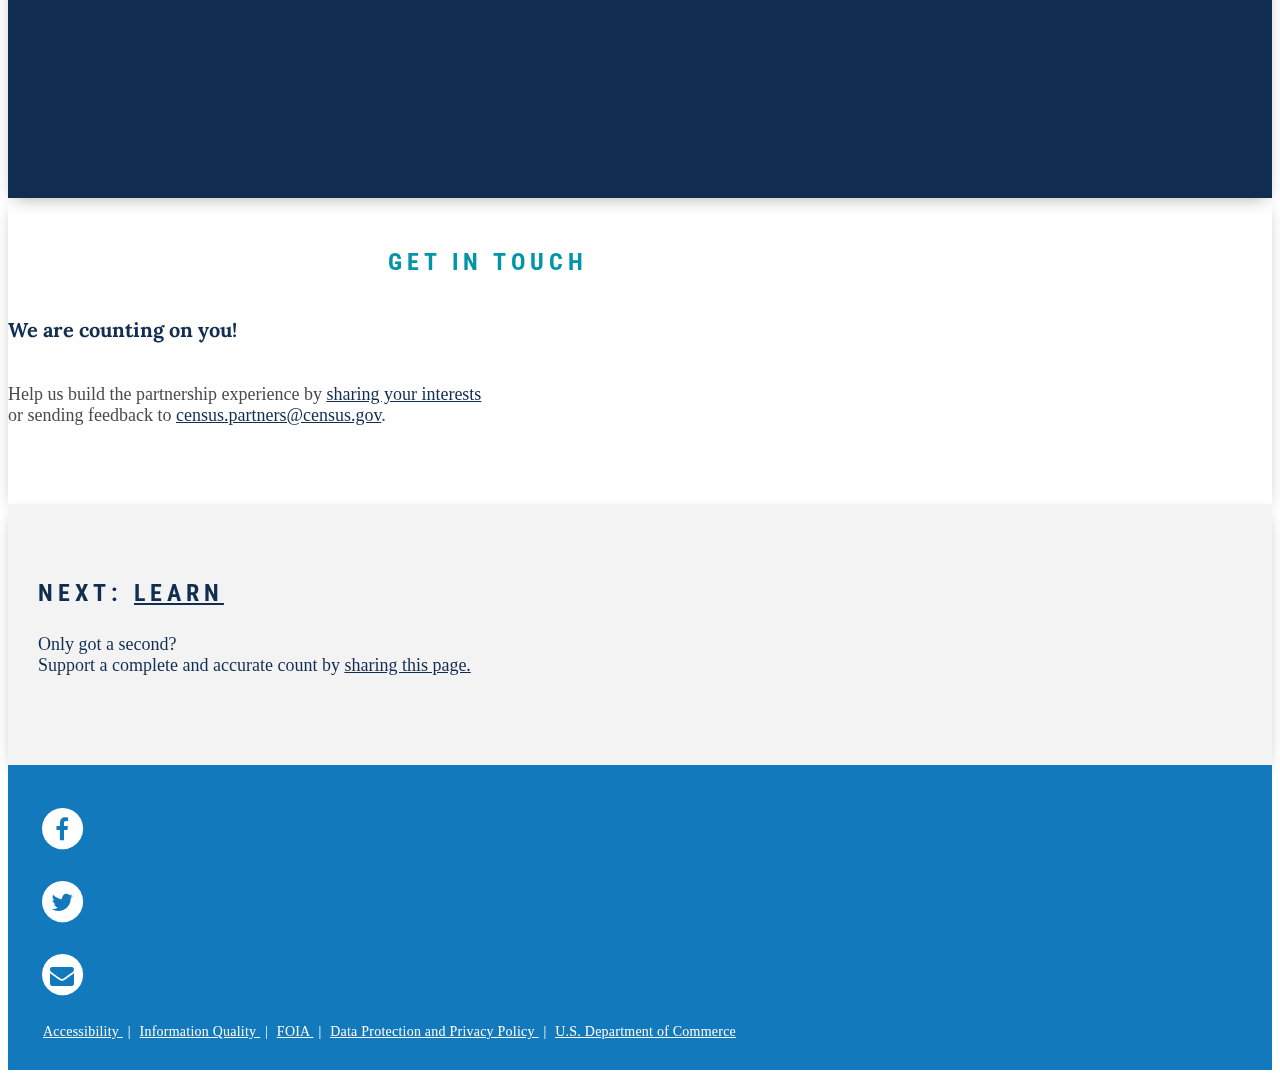
==== commit 28645d0c: "added hard to count maps to menu" ====
--- a/index.html
+++ b/index.html
@@ -55,7 +55,10 @@
 							            <li role="separator" class="divider"></li>
 							            <li><a href="workshops.html">Workshops</a></li>
 							            <li role="separator" class="divider"></li>
-							            <li><a href="https://www.census.gov/data/training-workshops.html" target="_blank">Training</a></li>
+							            <li><a href="https://www.census.gov/data/training-workshops.html" target="_blank">Training&nbsp;<i class="fa fas fa-external-link fa-stack-1x s-icon "></i></a> </li>
+							            <li role="separator" class="divider"></li>
+							            <li><a href="https://www.census.gov/roam" target="_blank">Hard-To-Count Maps&nbsp;<i class="fa fas fa-external-link fa-stack-1x s-icon "></i></a> </li>
+
 						          </ul>
 					        </li>
 					    <li class="dropdown">
@@ -66,11 +69,15 @@
 						            <li><a href="Act-for-2020.html">Get Started</a></li>
 						      </ul>
 					  	</li>
+					 <a href="join.html">
+						 <button type="button" class="btn btn-default btn-bta" id="join-button">
+								Join
+						</button>
+					</a>
 			      </ul>
 		    </div><!-- /.navbar-collapse -->
 		  </div><!-- /.container-fluid -->
 		</nav>
-
 
 
 		<div class="jumbotron bottom-shadow vertical-center">
--- a/src/css/custom.css
+++ b/src/css/custom.css
@@ -523,4 +523,14 @@
 #explore-button{
   background-color: #0095A8;
   border: none;
+}
+.dropdown-menu i{
+  float: right;
+  margin-left: 80px;
+}
+.dropdown-menu .s-icon:hover{
+  color: black;
+}
+.navbar-nav>li>.dropdown-menu{
+  width: 200px;
 }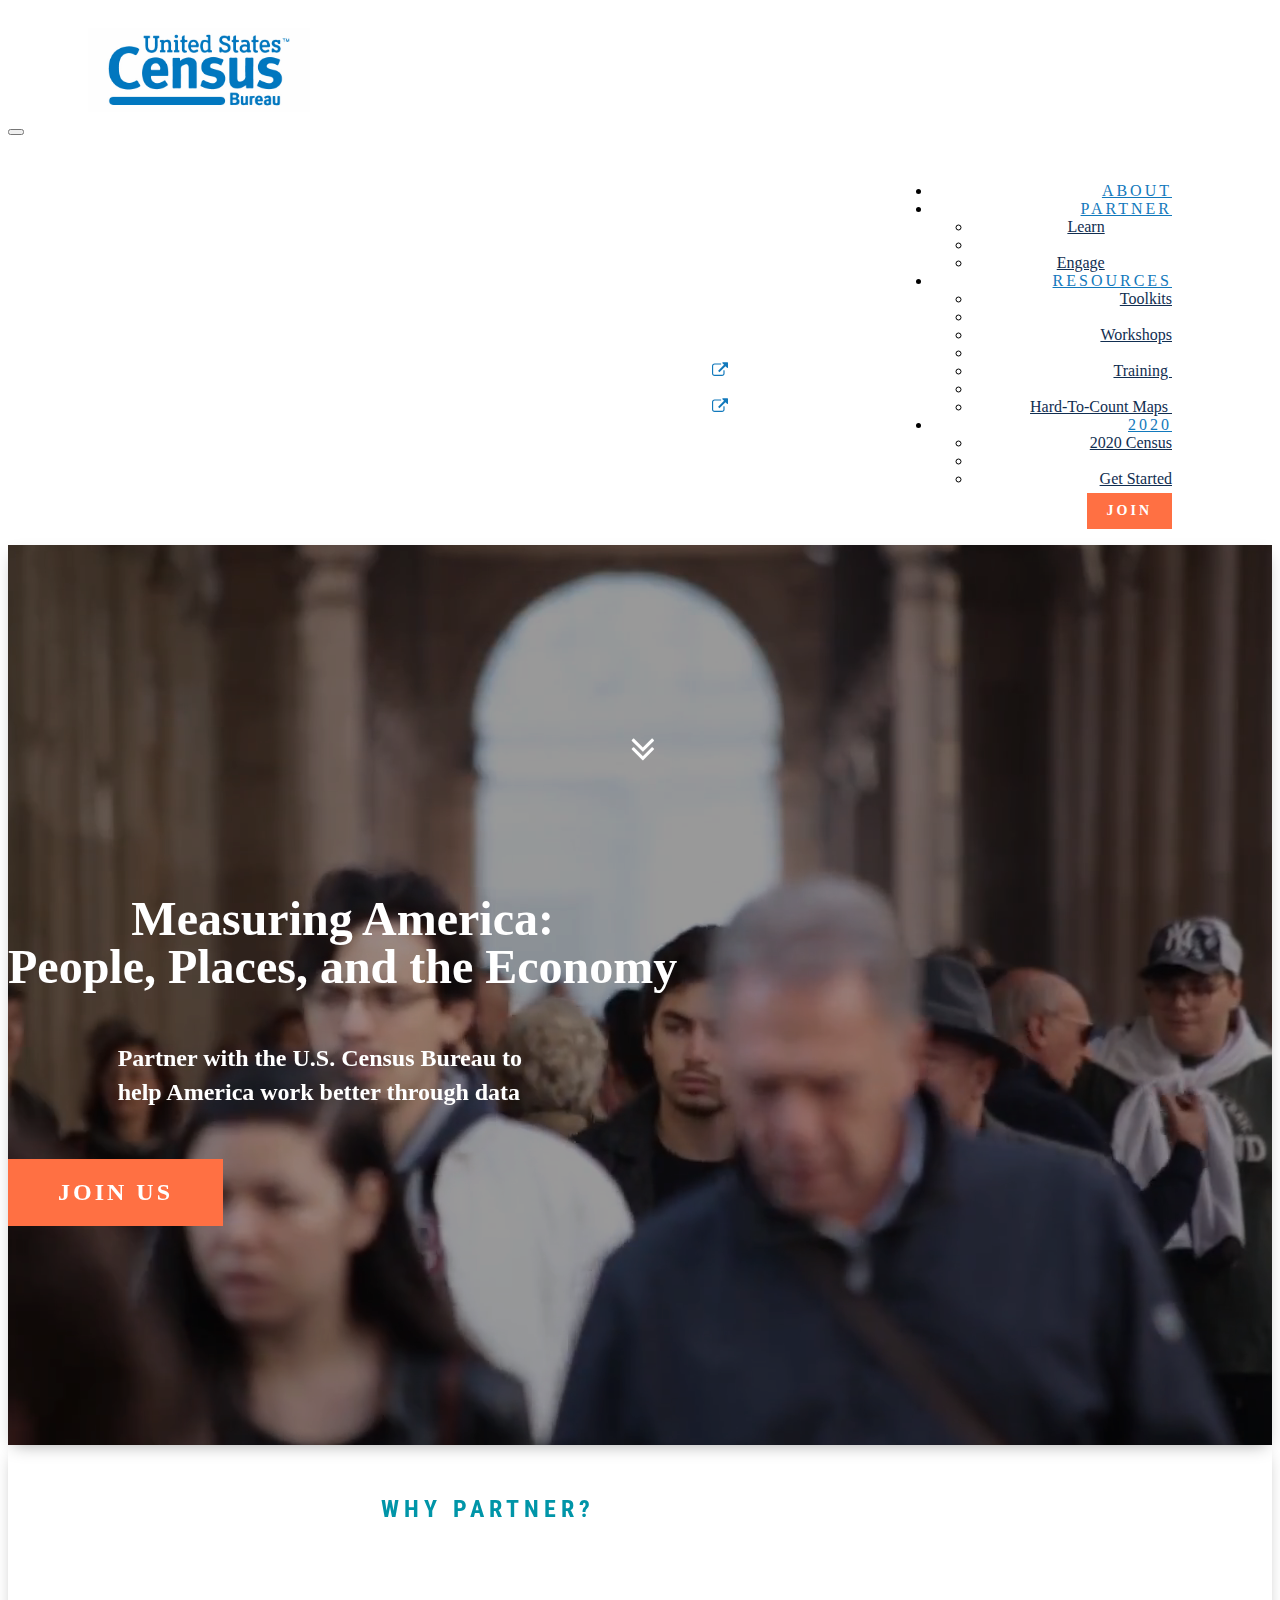
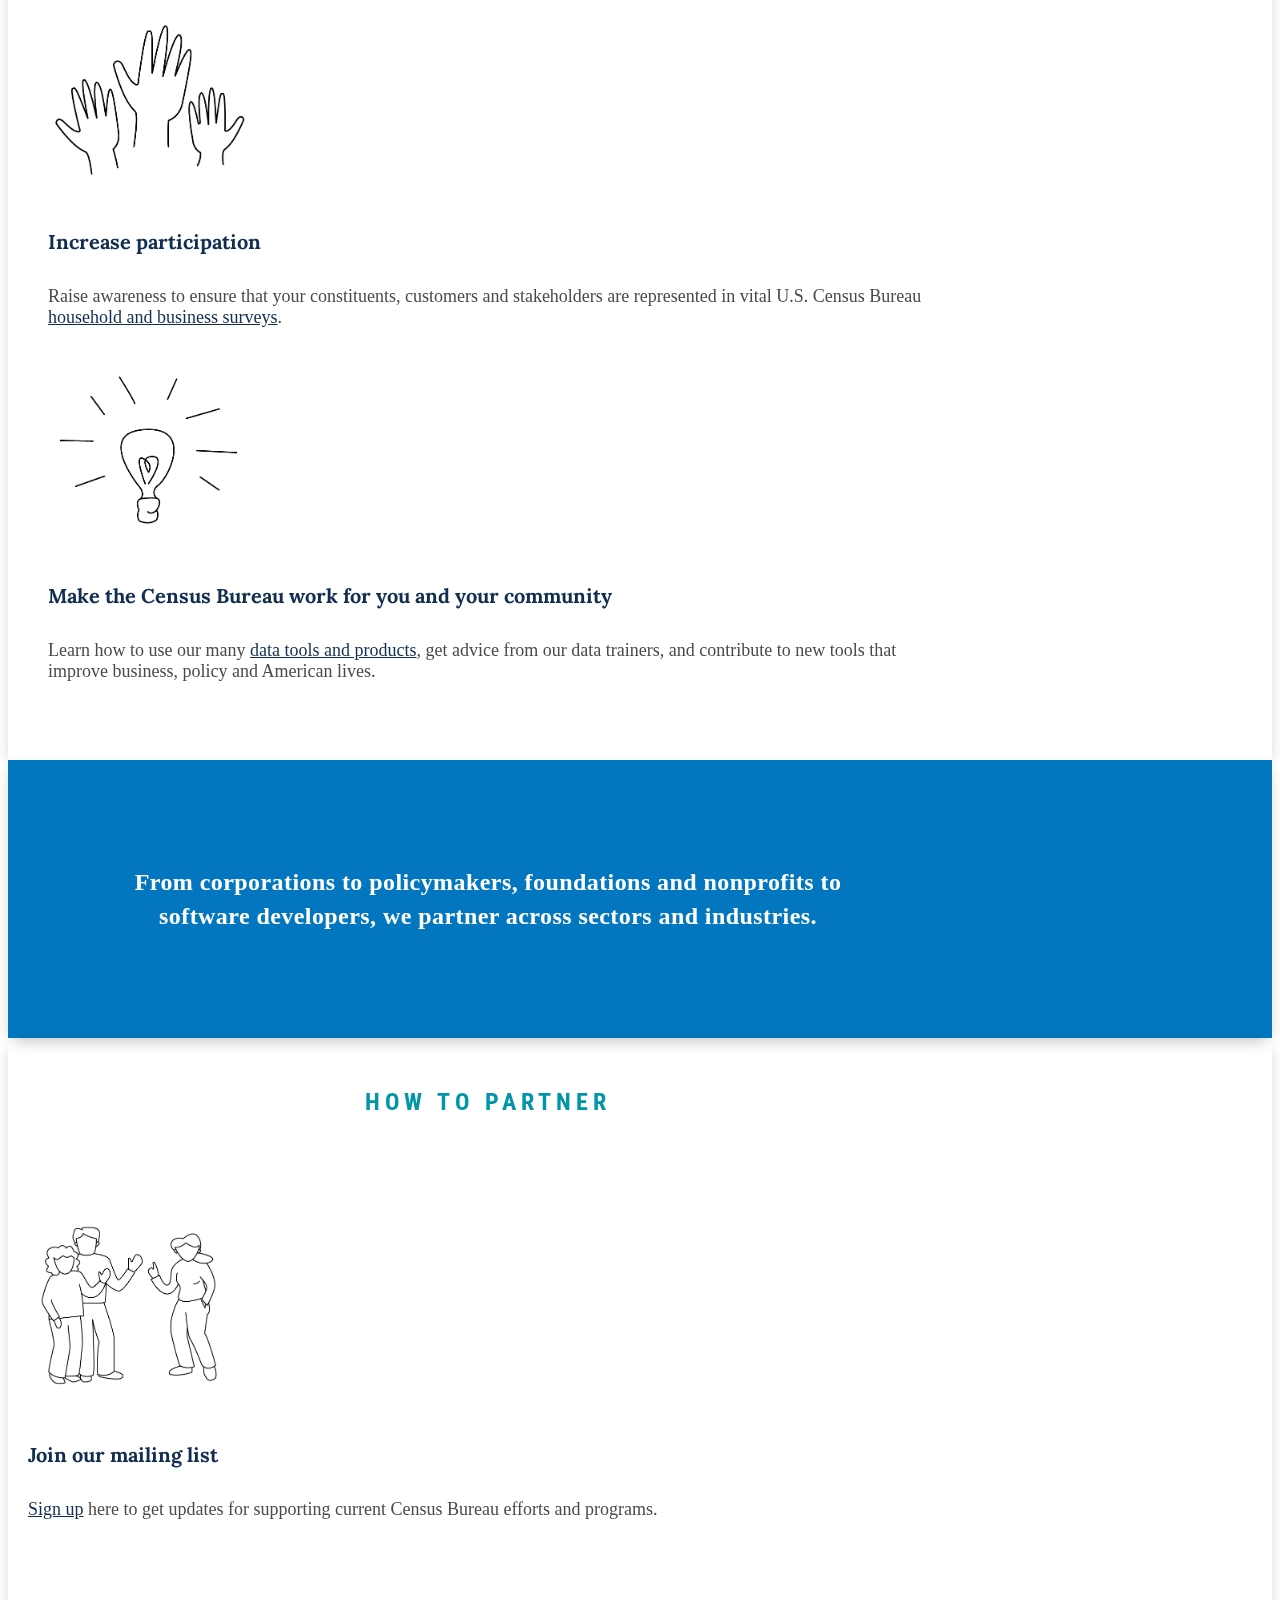
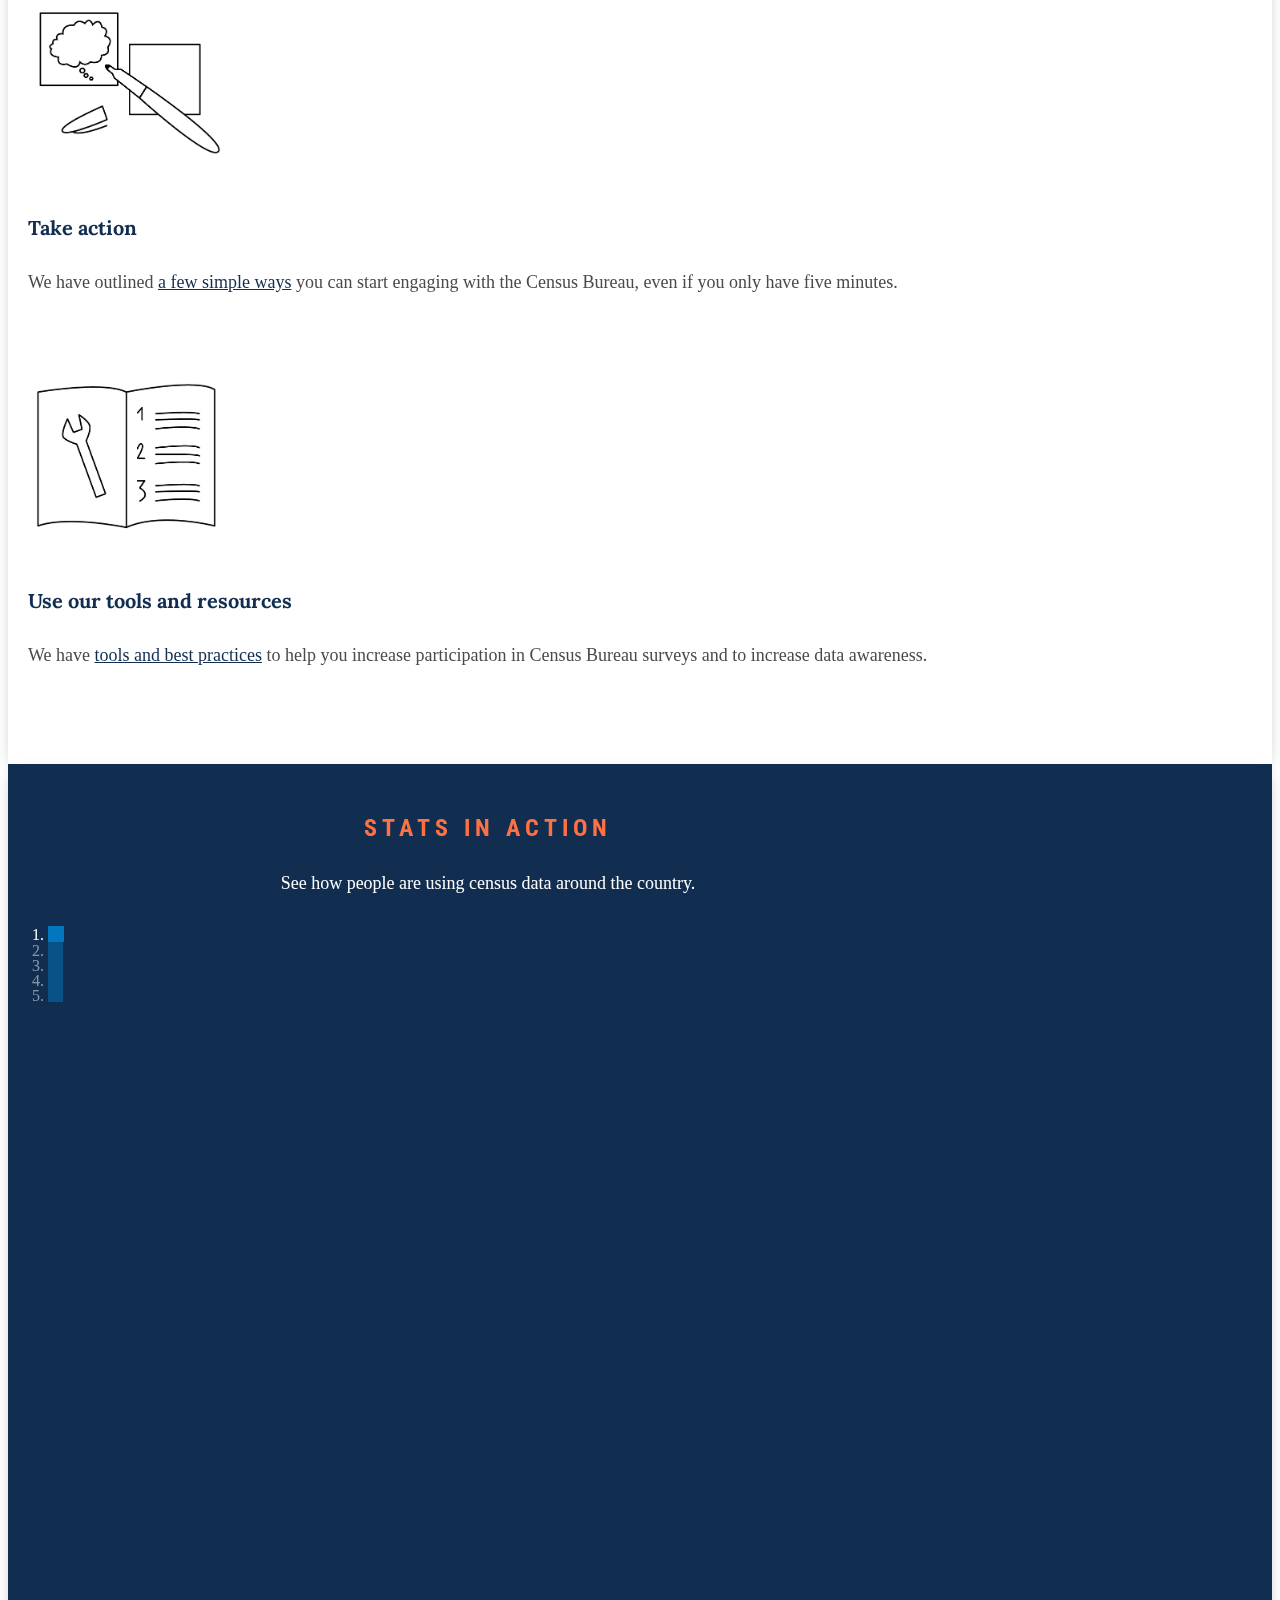
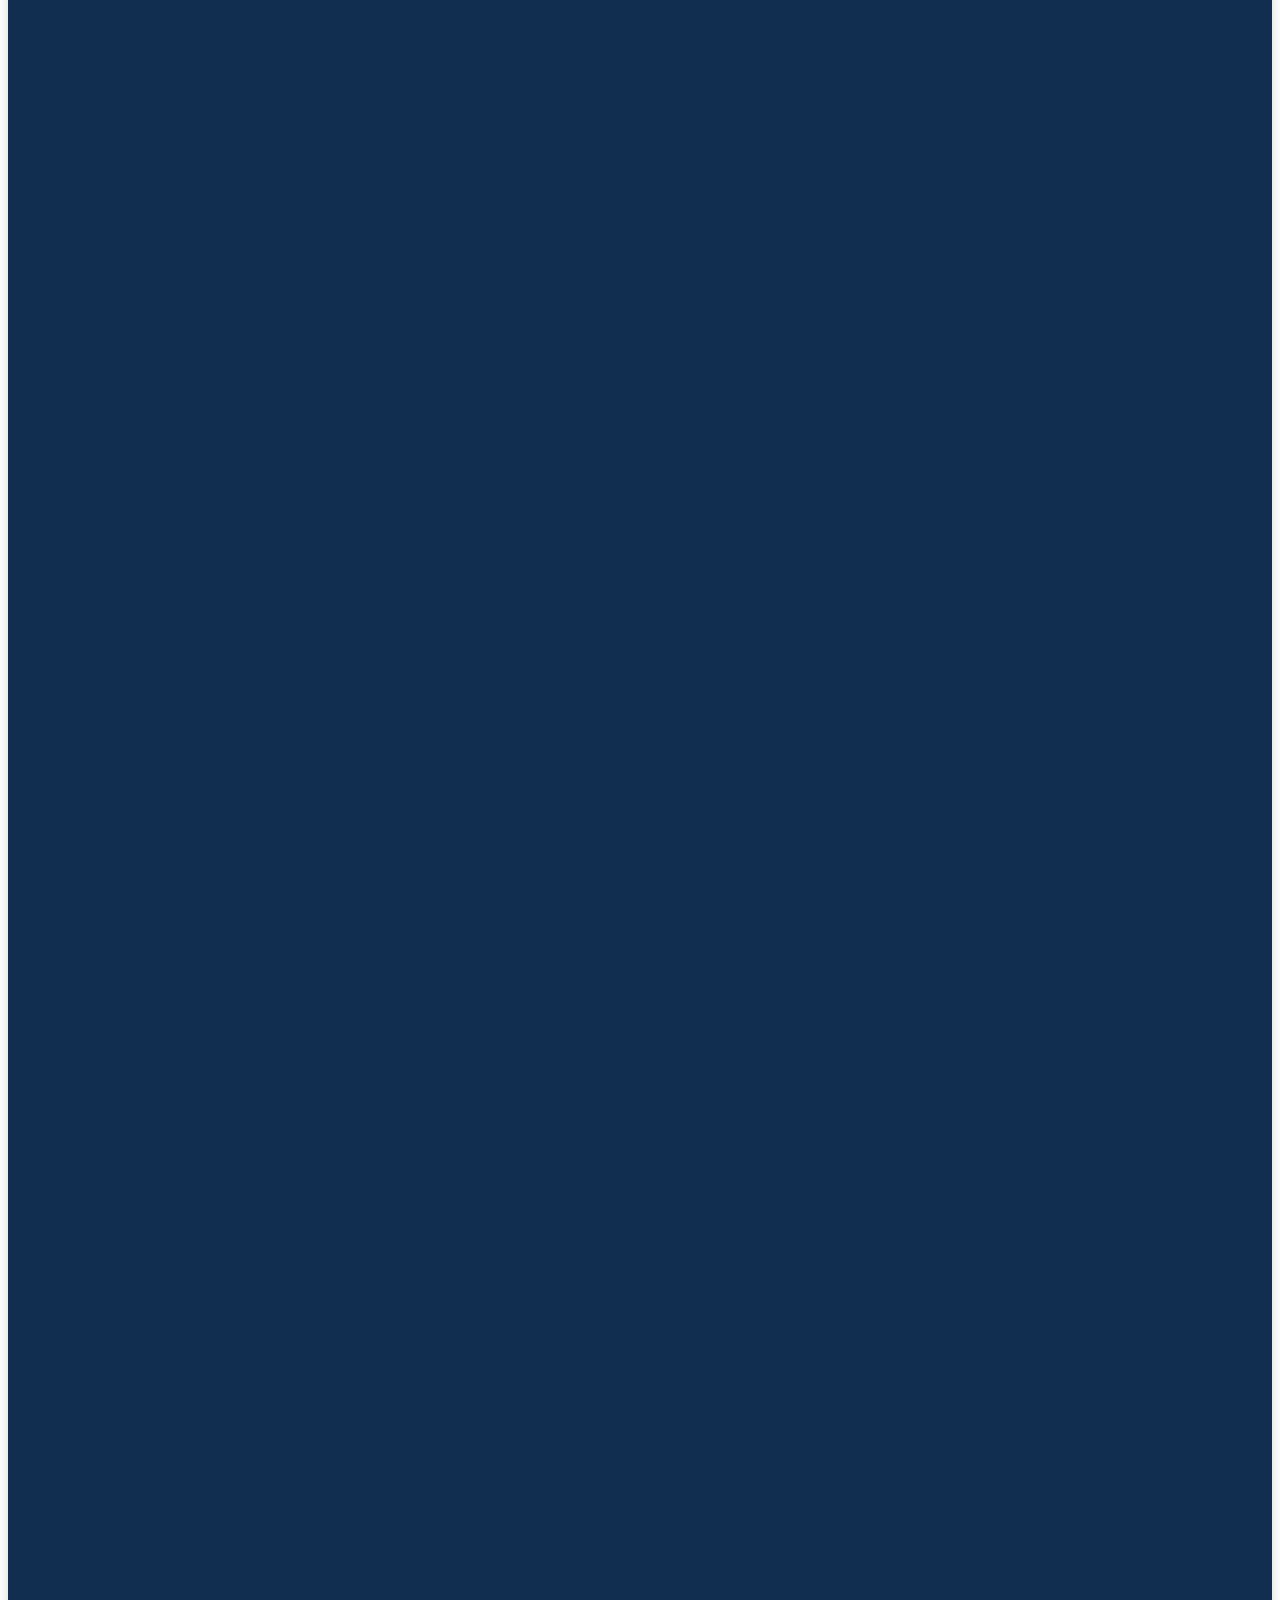
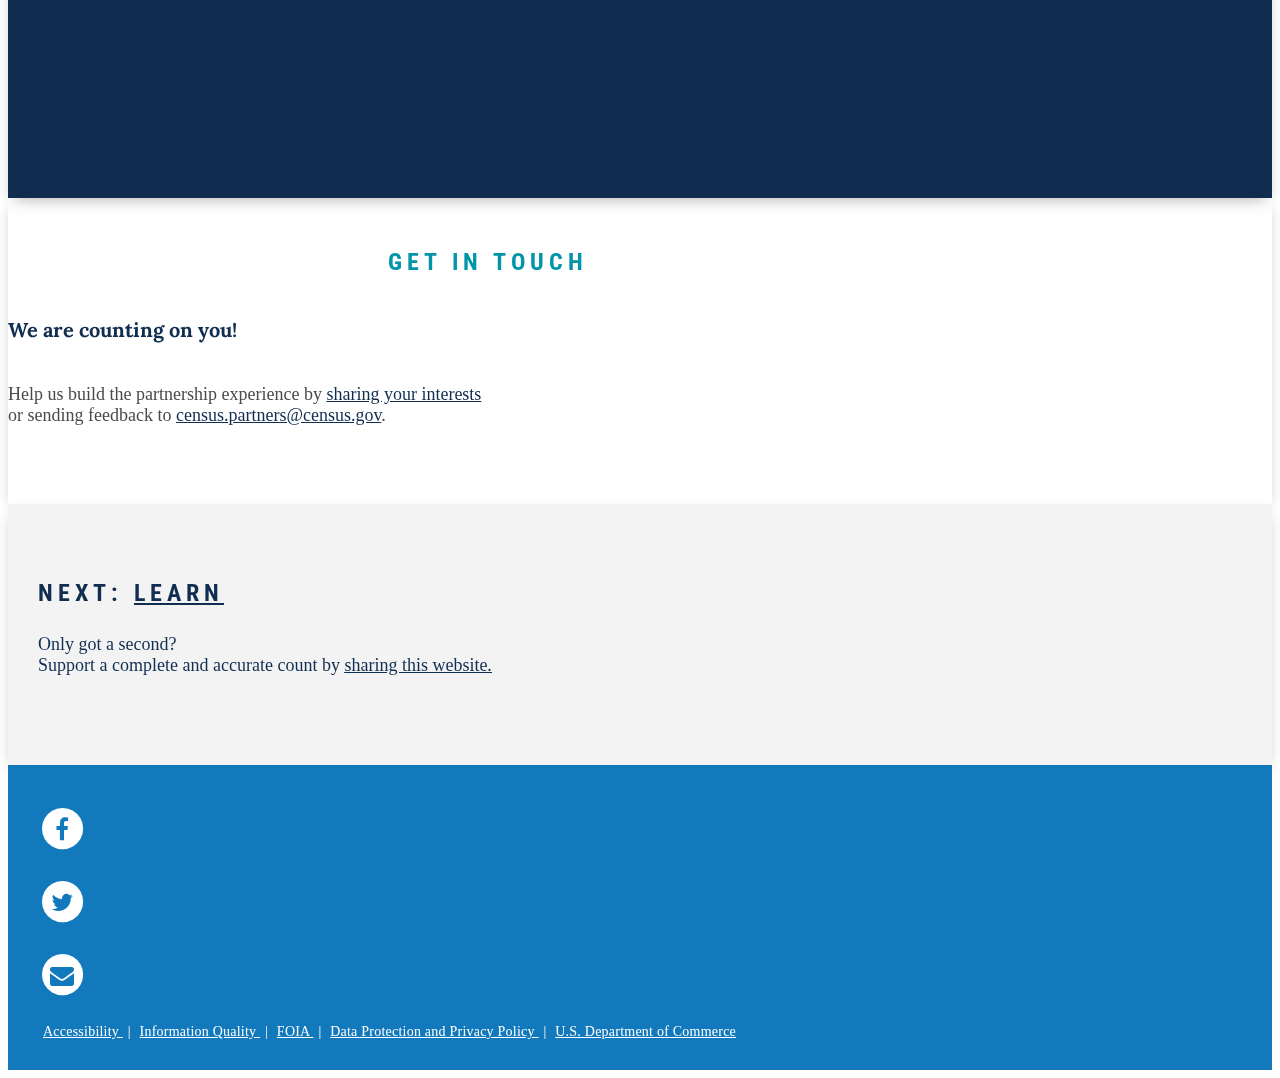
==== commit 012fda66: "linked census logo to census.gov" ====
--- a/index.html
+++ b/index.html
@@ -34,7 +34,9 @@
 		        <span class="icon-bar"></span>
 		        <span class="icon-bar"></span>
 		      </button>
-		      <img class="img img-responsive" id="main-logo" src="src/img/census-logo-white-bg2.jpg" alt="">
+		      <a href="https://www.census.gov/">
+		      	<img class="img img-responsive" id="main-logo" src="src/img/census-logo-white-bg2.jpg" alt="">
+		  	  </a>
 		    </div>
 
 		    <div class="collapse navbar-collapse" id="bs-example-navbar-collapse-1">
@@ -230,7 +232,7 @@
 				<h3> 
 					Next: <a href="learn.html" style="text-decoration: underline">Learn</a>
 				</h3>
-				<p>Only got a second? <br> Support a complete and accurate count by <a href="#">sharing this page.</a></p>
+				<p>Only got a second? <br> Support a complete and accurate count by <a href="http://www.facebook.com/sharer/sharer.php?u=https://www.census.gov/partners/"><u>sharing this website.</u></a></p>
 
 			</div>
 		</div>
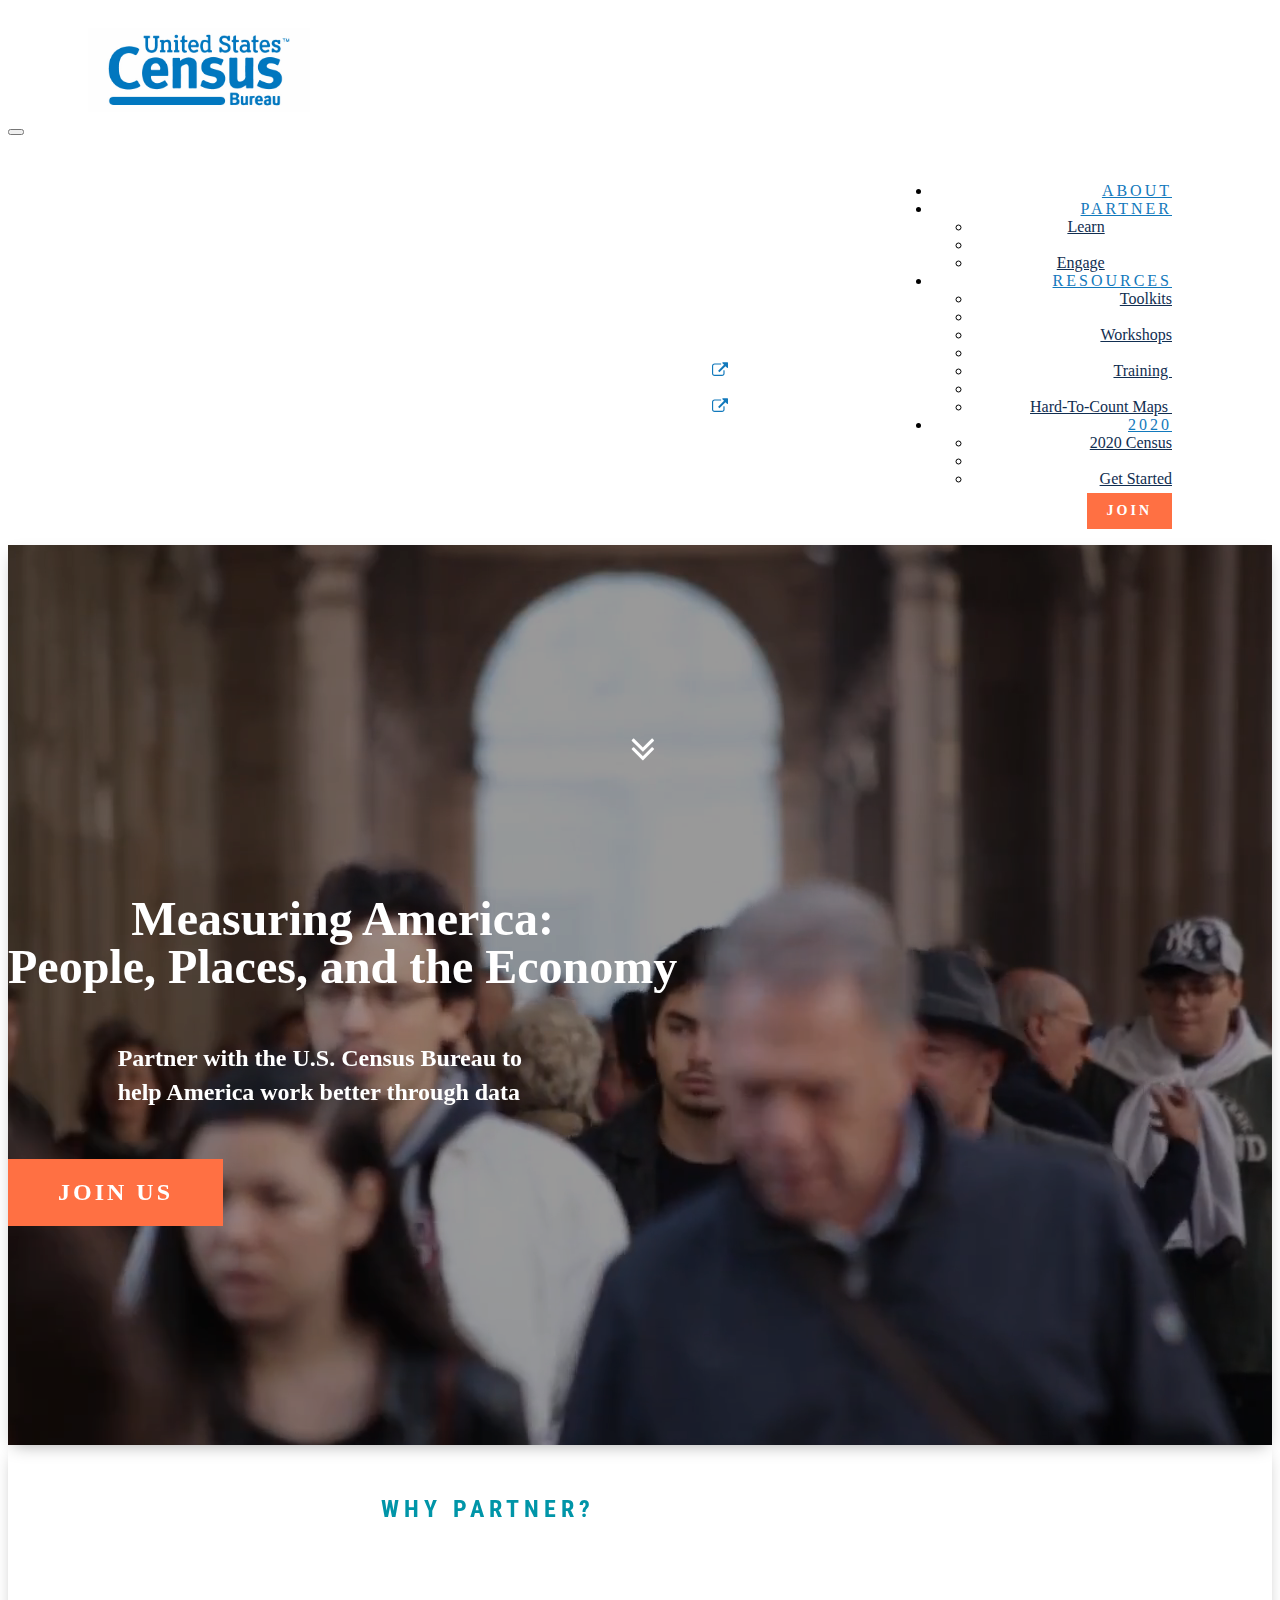
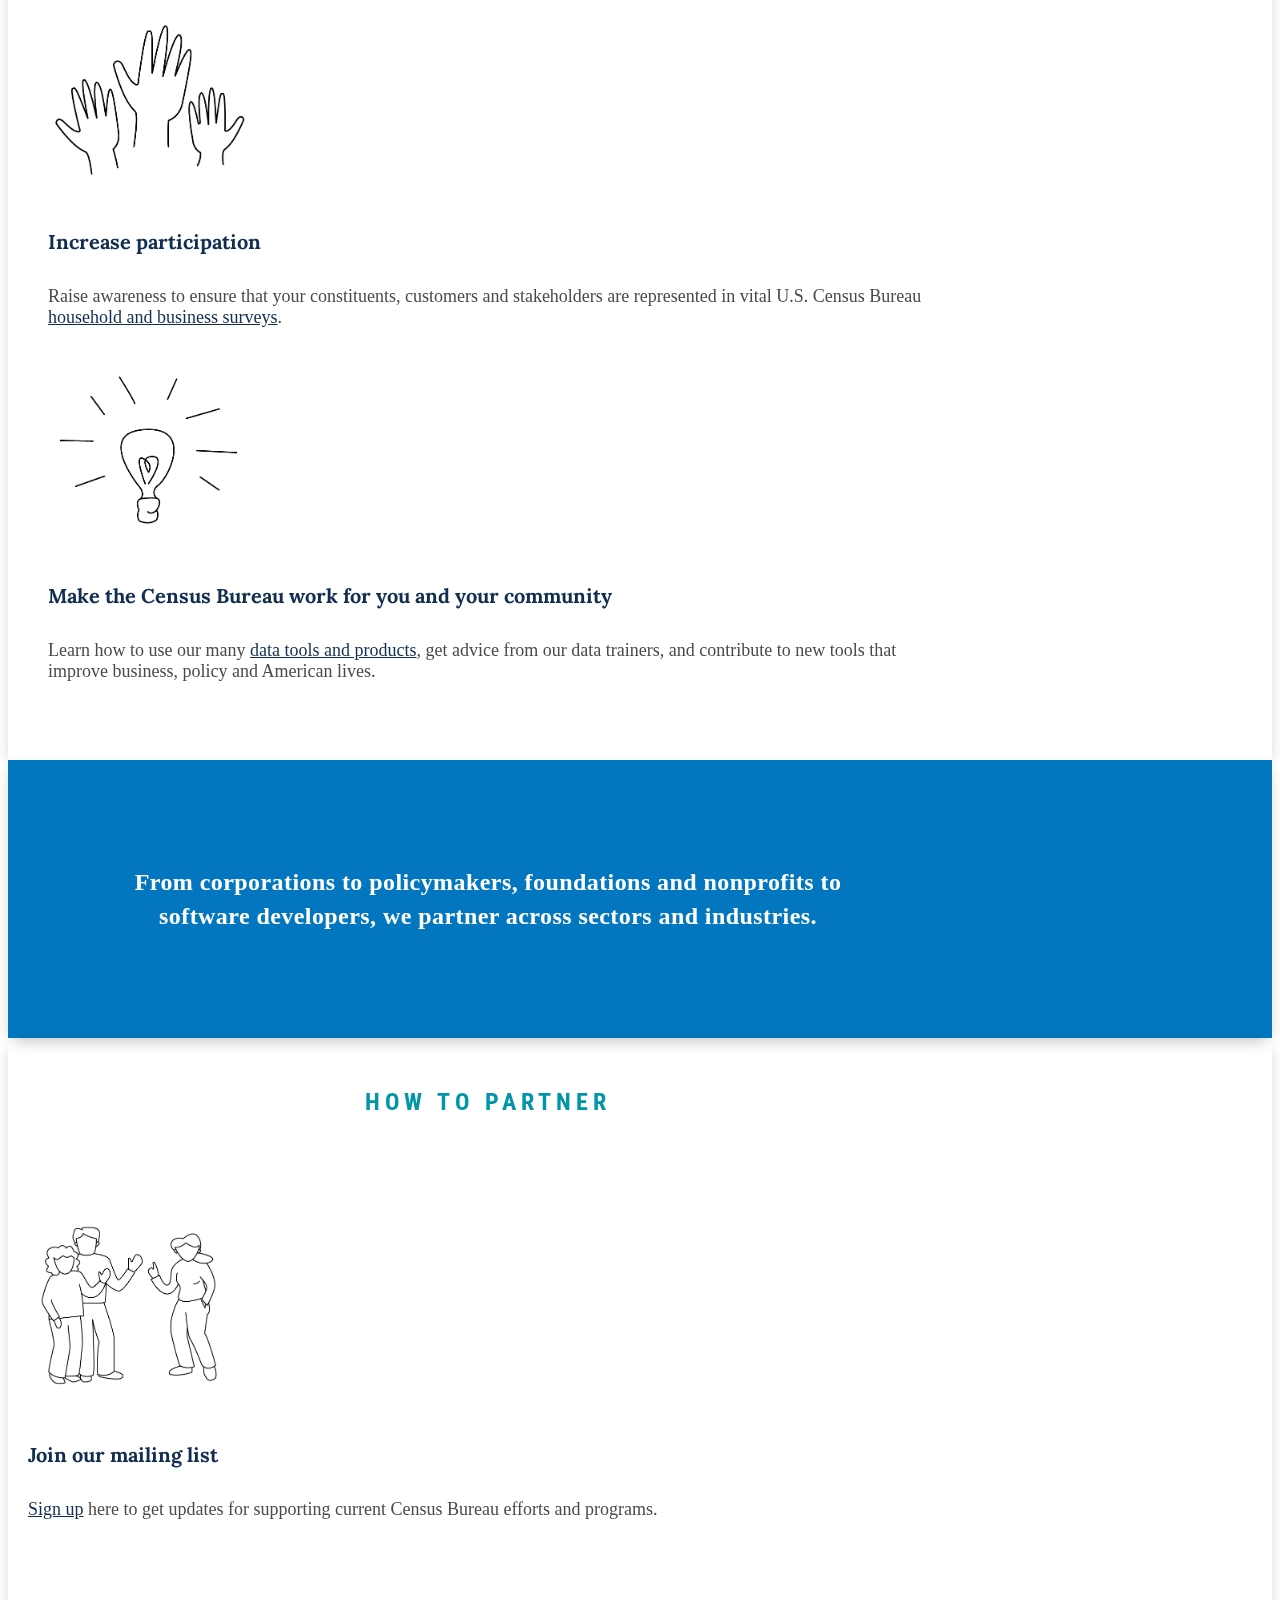
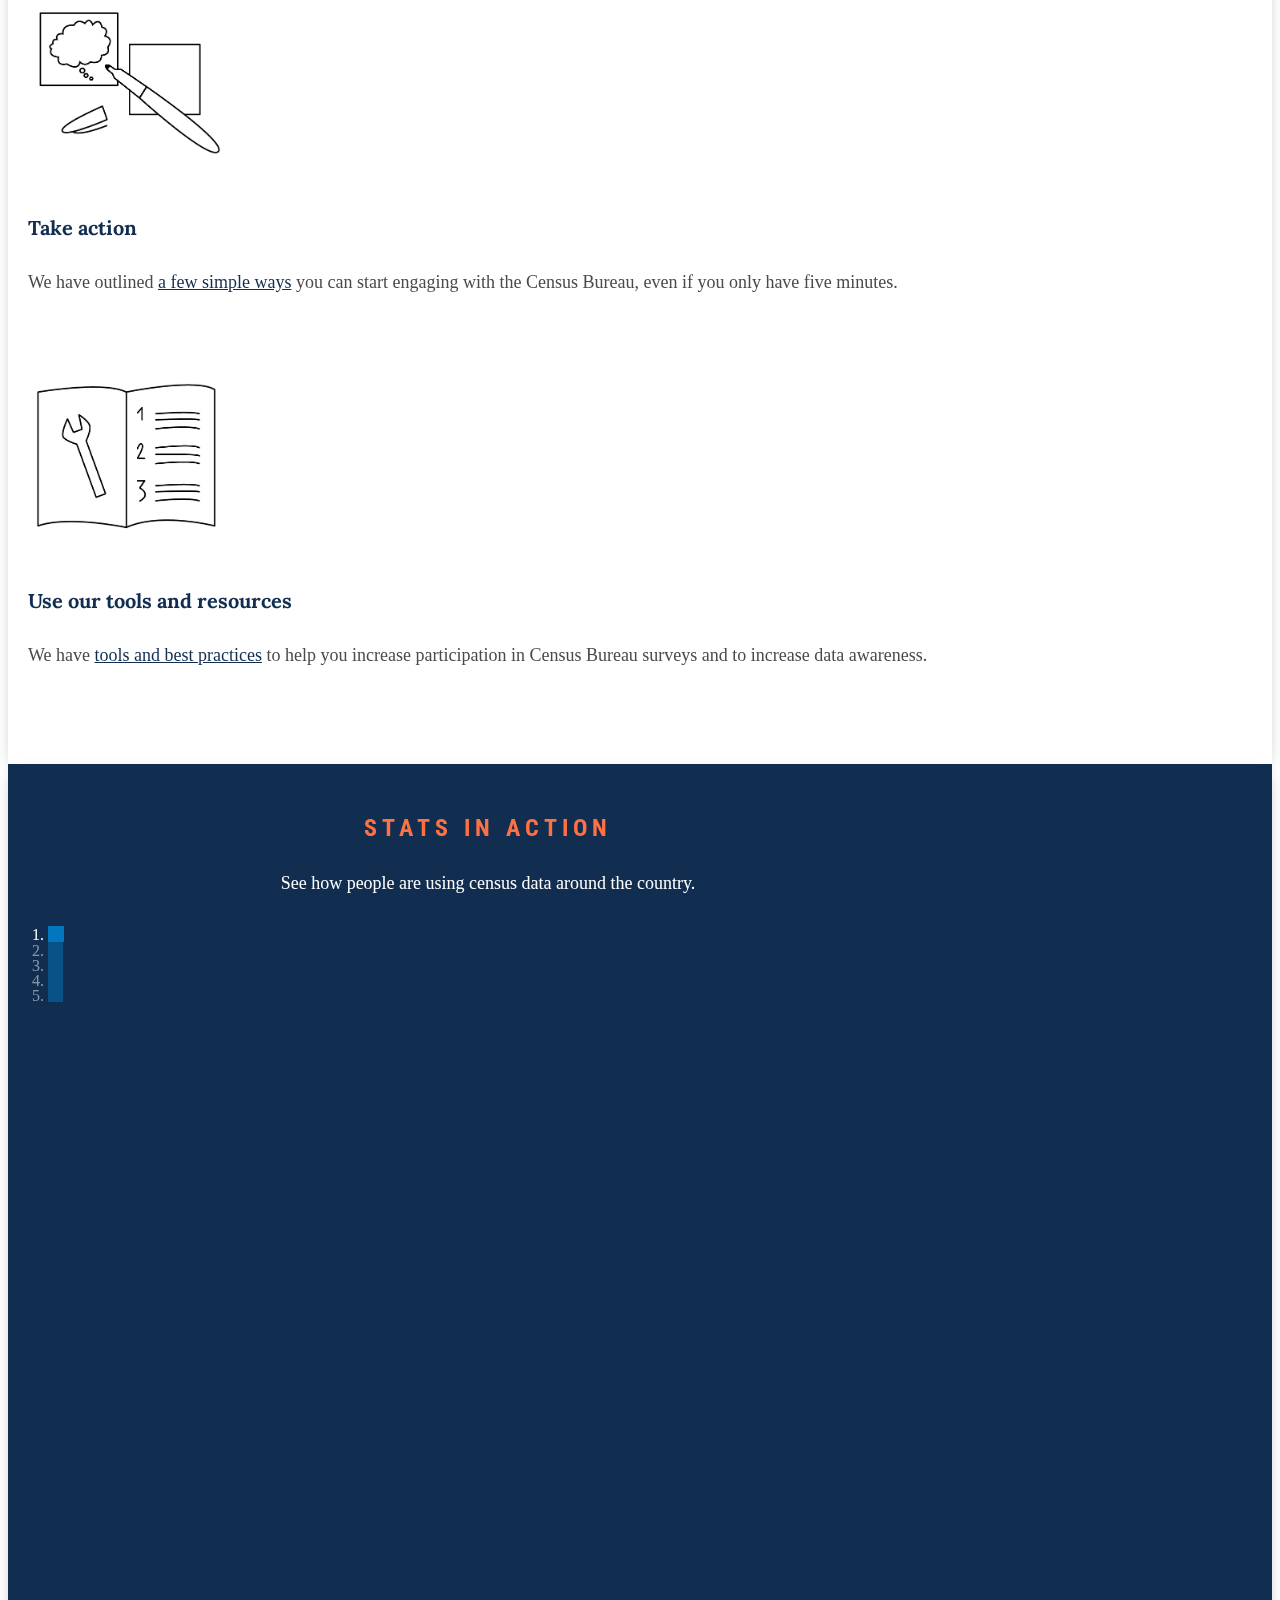
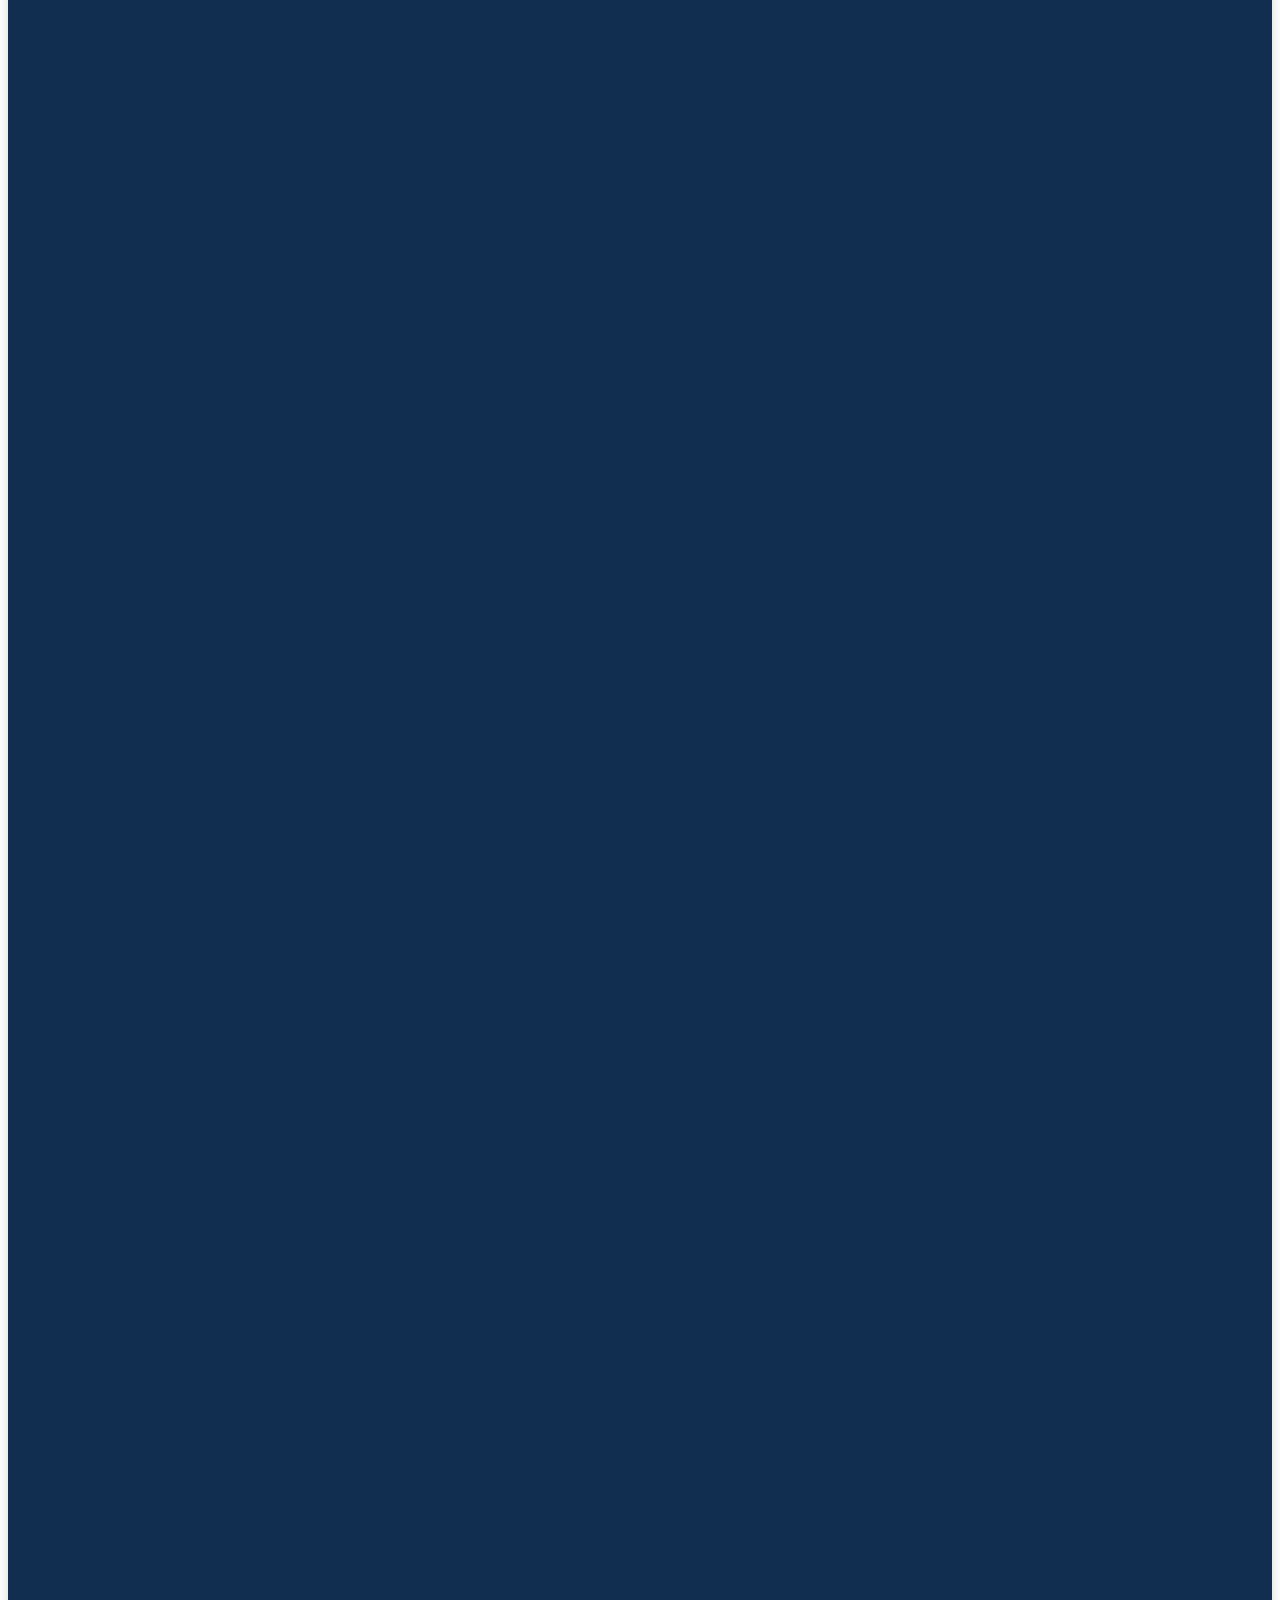
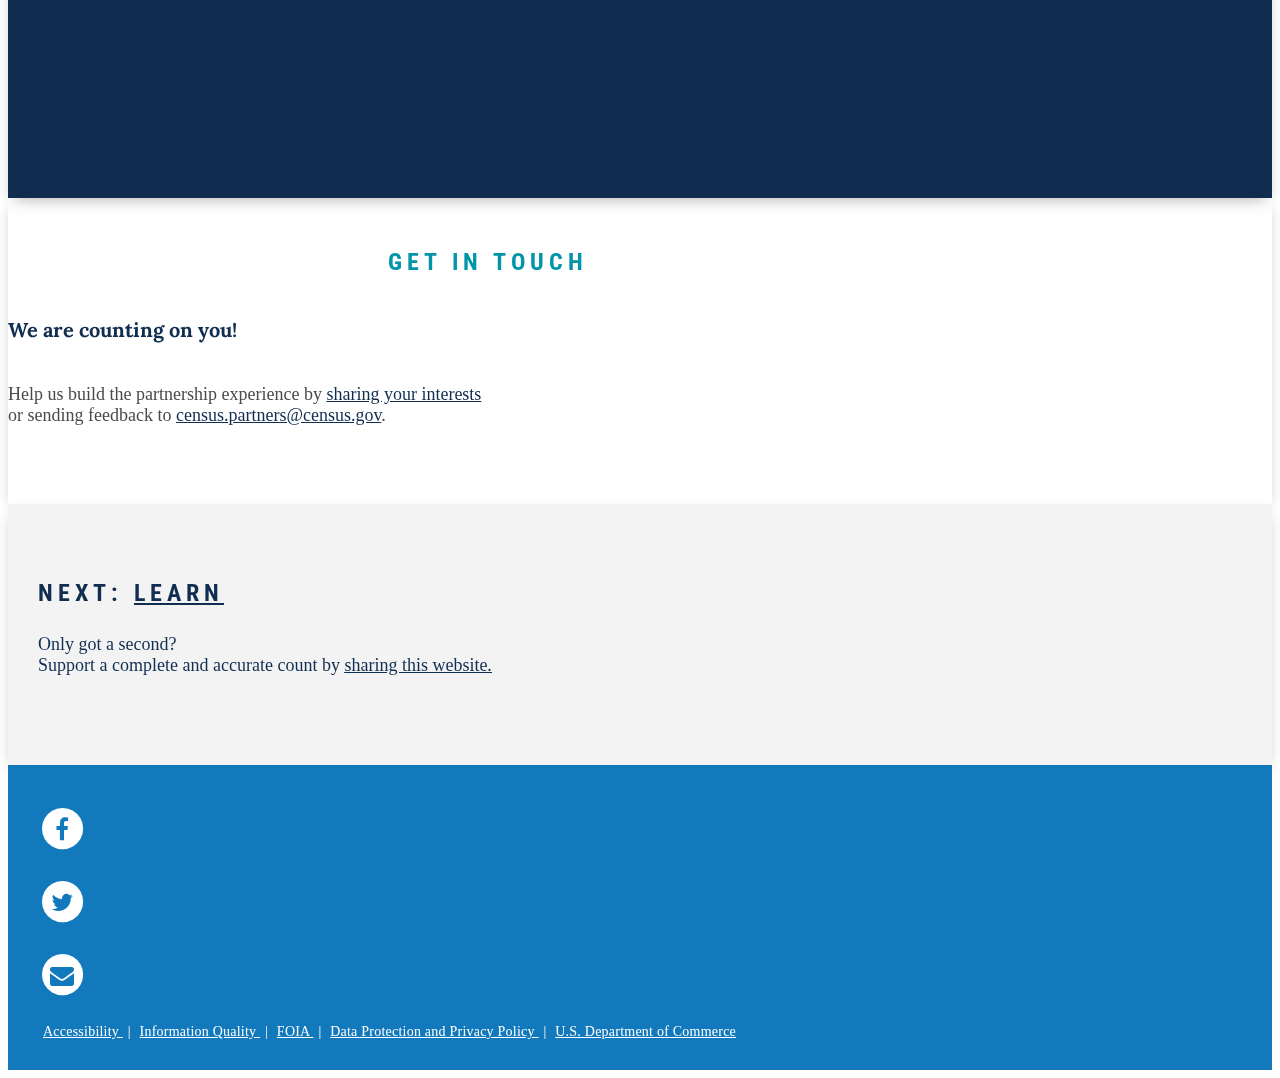
==== commit 6421e526: "made Roboto font weight lighter" ====
--- a/index.html
+++ b/index.html
@@ -20,7 +20,7 @@
 			<script src="https://oss.maxcdn.com/libs/html5shiv/3.7.2/html5shiv.min.js"></script>
 			<script src="https://oss.maxcdn.com/libs/respond.js/1.4.2/respond.min.js"></script>
 		<![endif]-->
-		<link href="https://fonts.googleapis.com/css?family=Lora:700|Roboto+Condensed:700|Roboto:300" rel="stylesheet">
+		<link href="https://fonts.googleapis.com/css?family=Lora:700|Roboto+Condensed:700|Roboto:100" rel="stylesheet">
 	</head>
 
 	<body id="about">
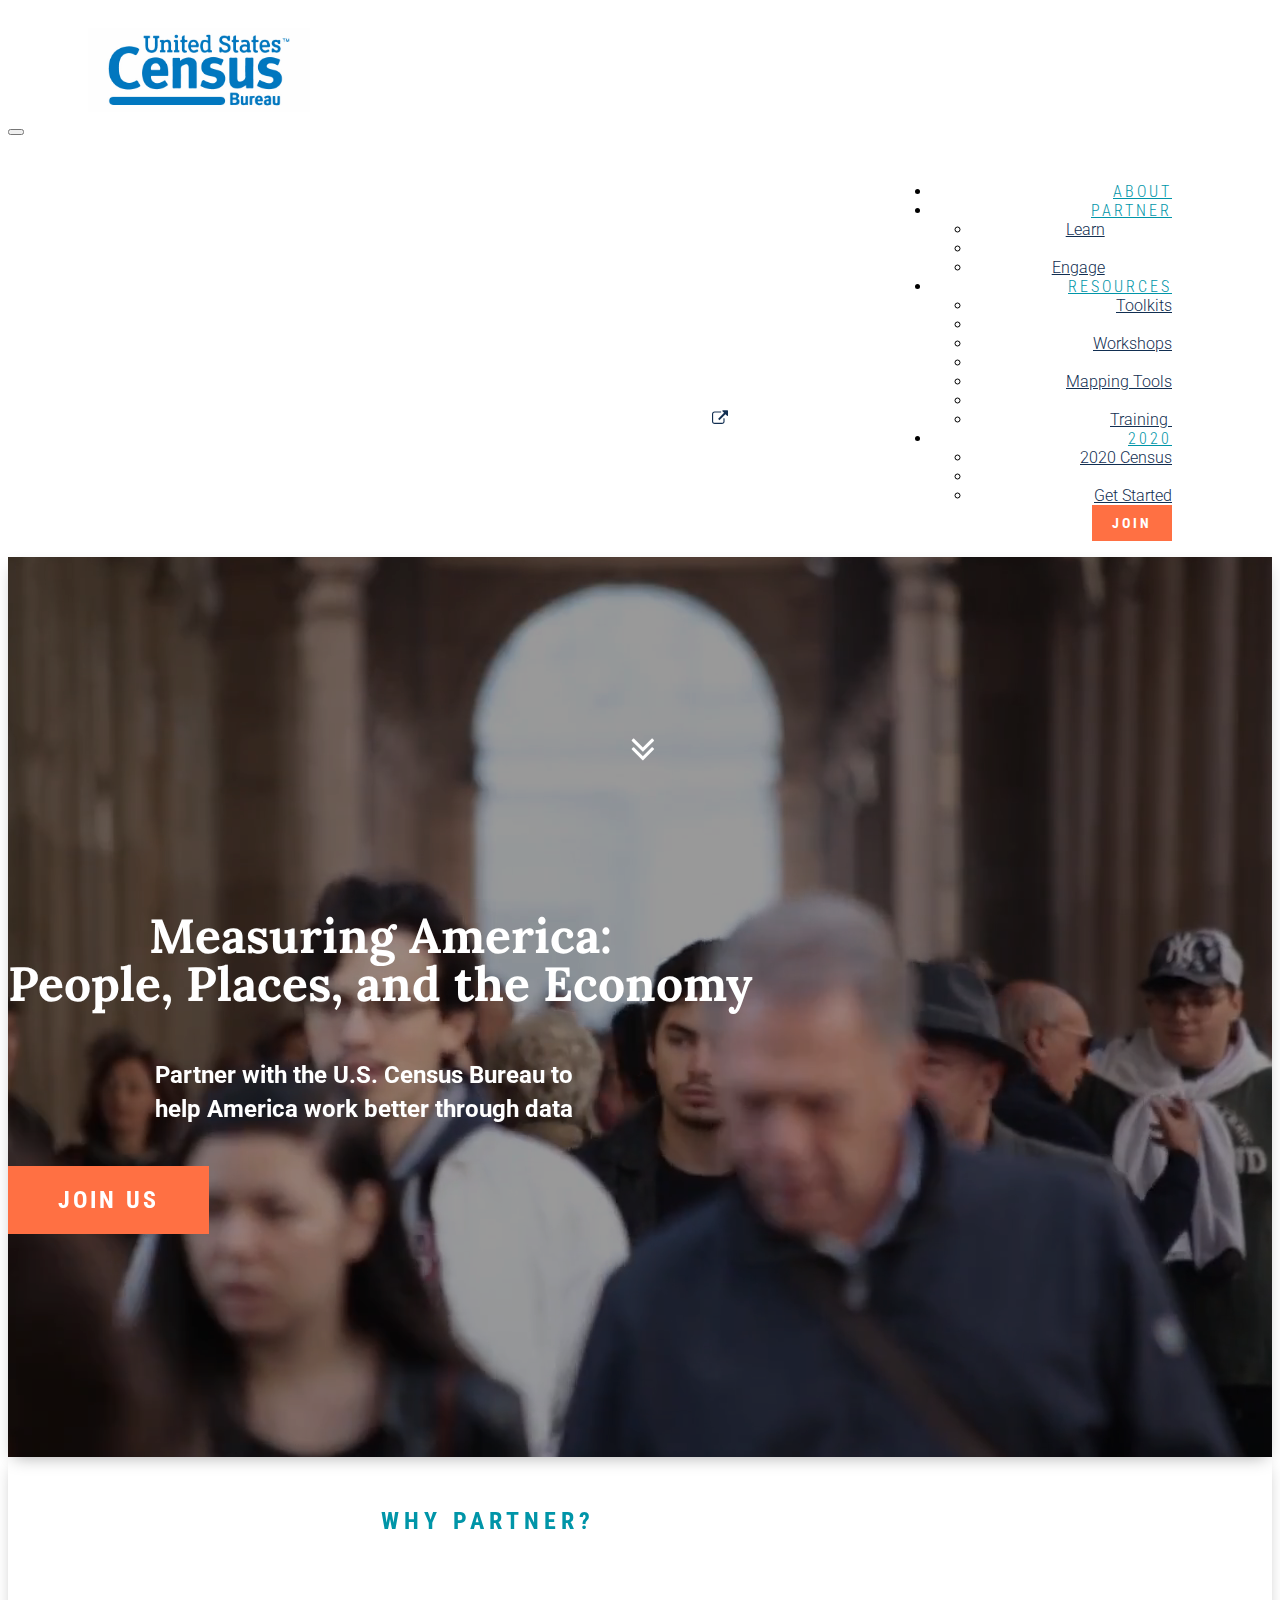
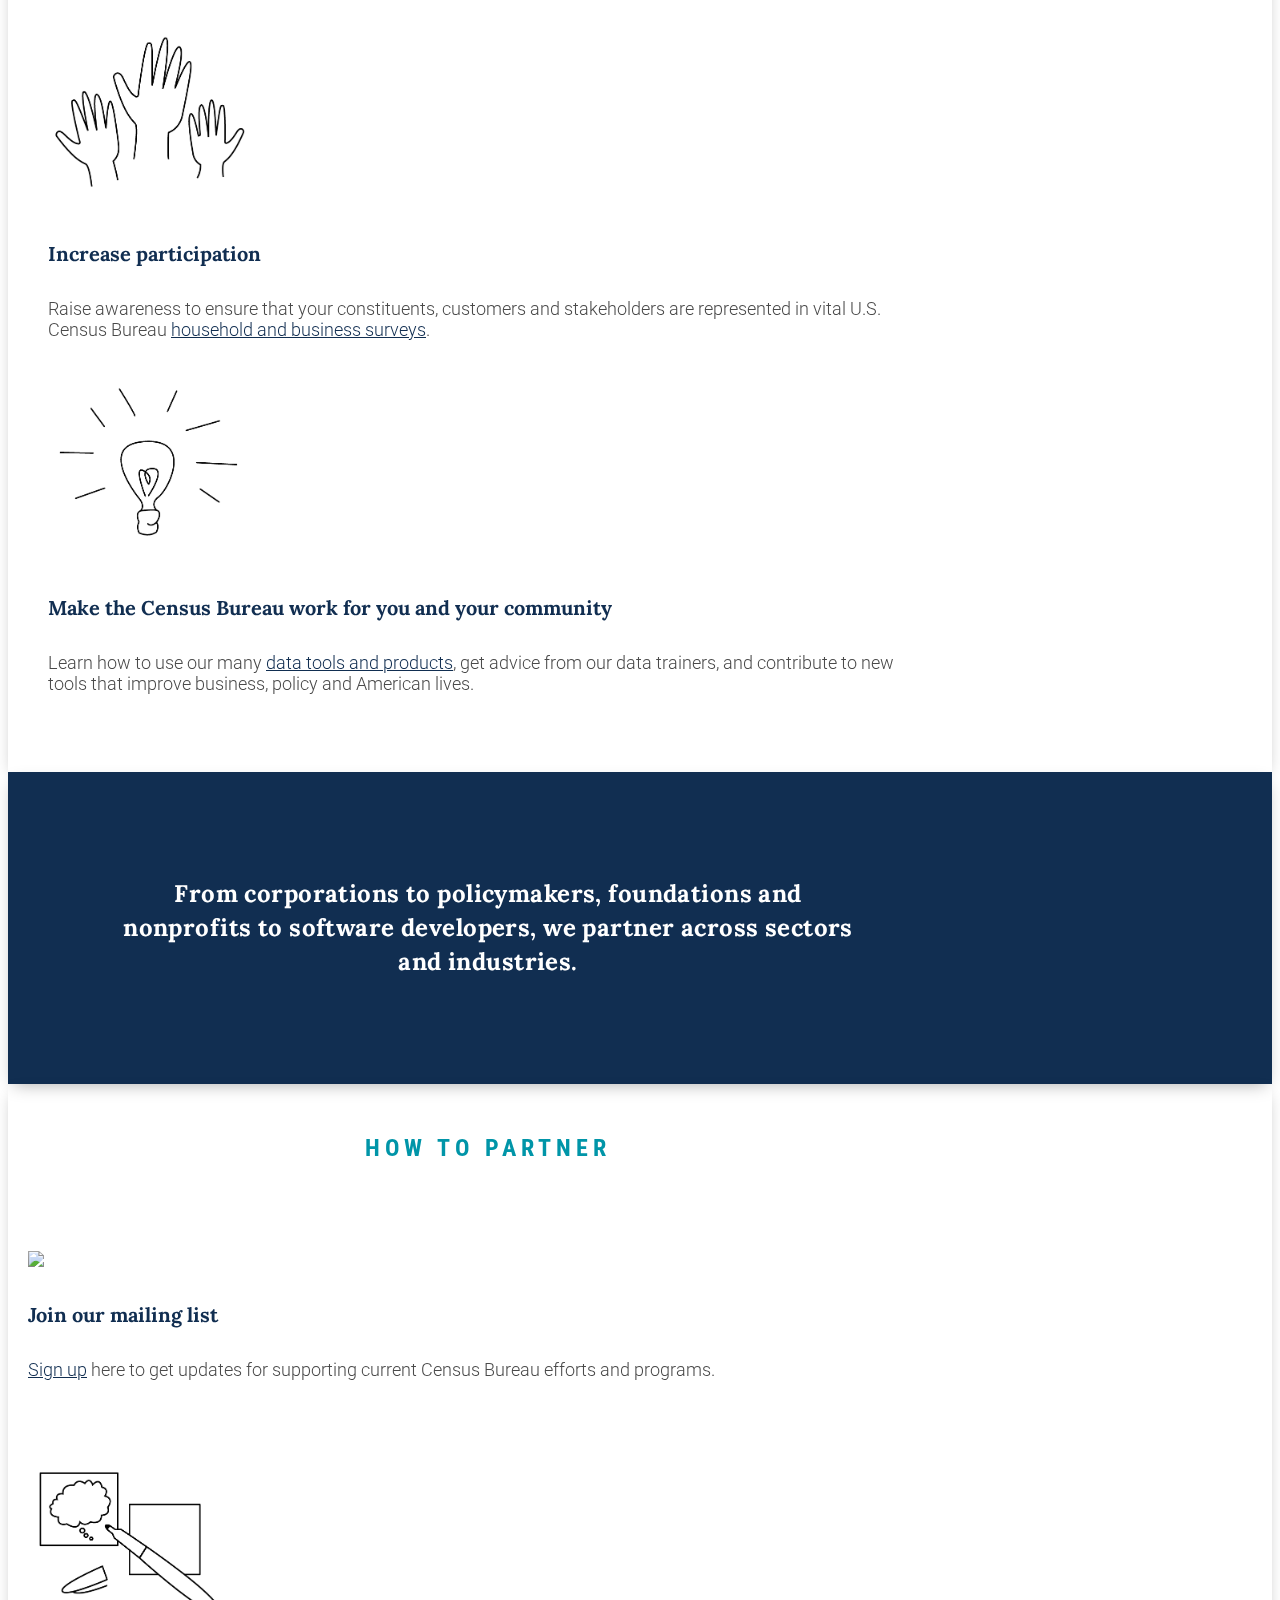
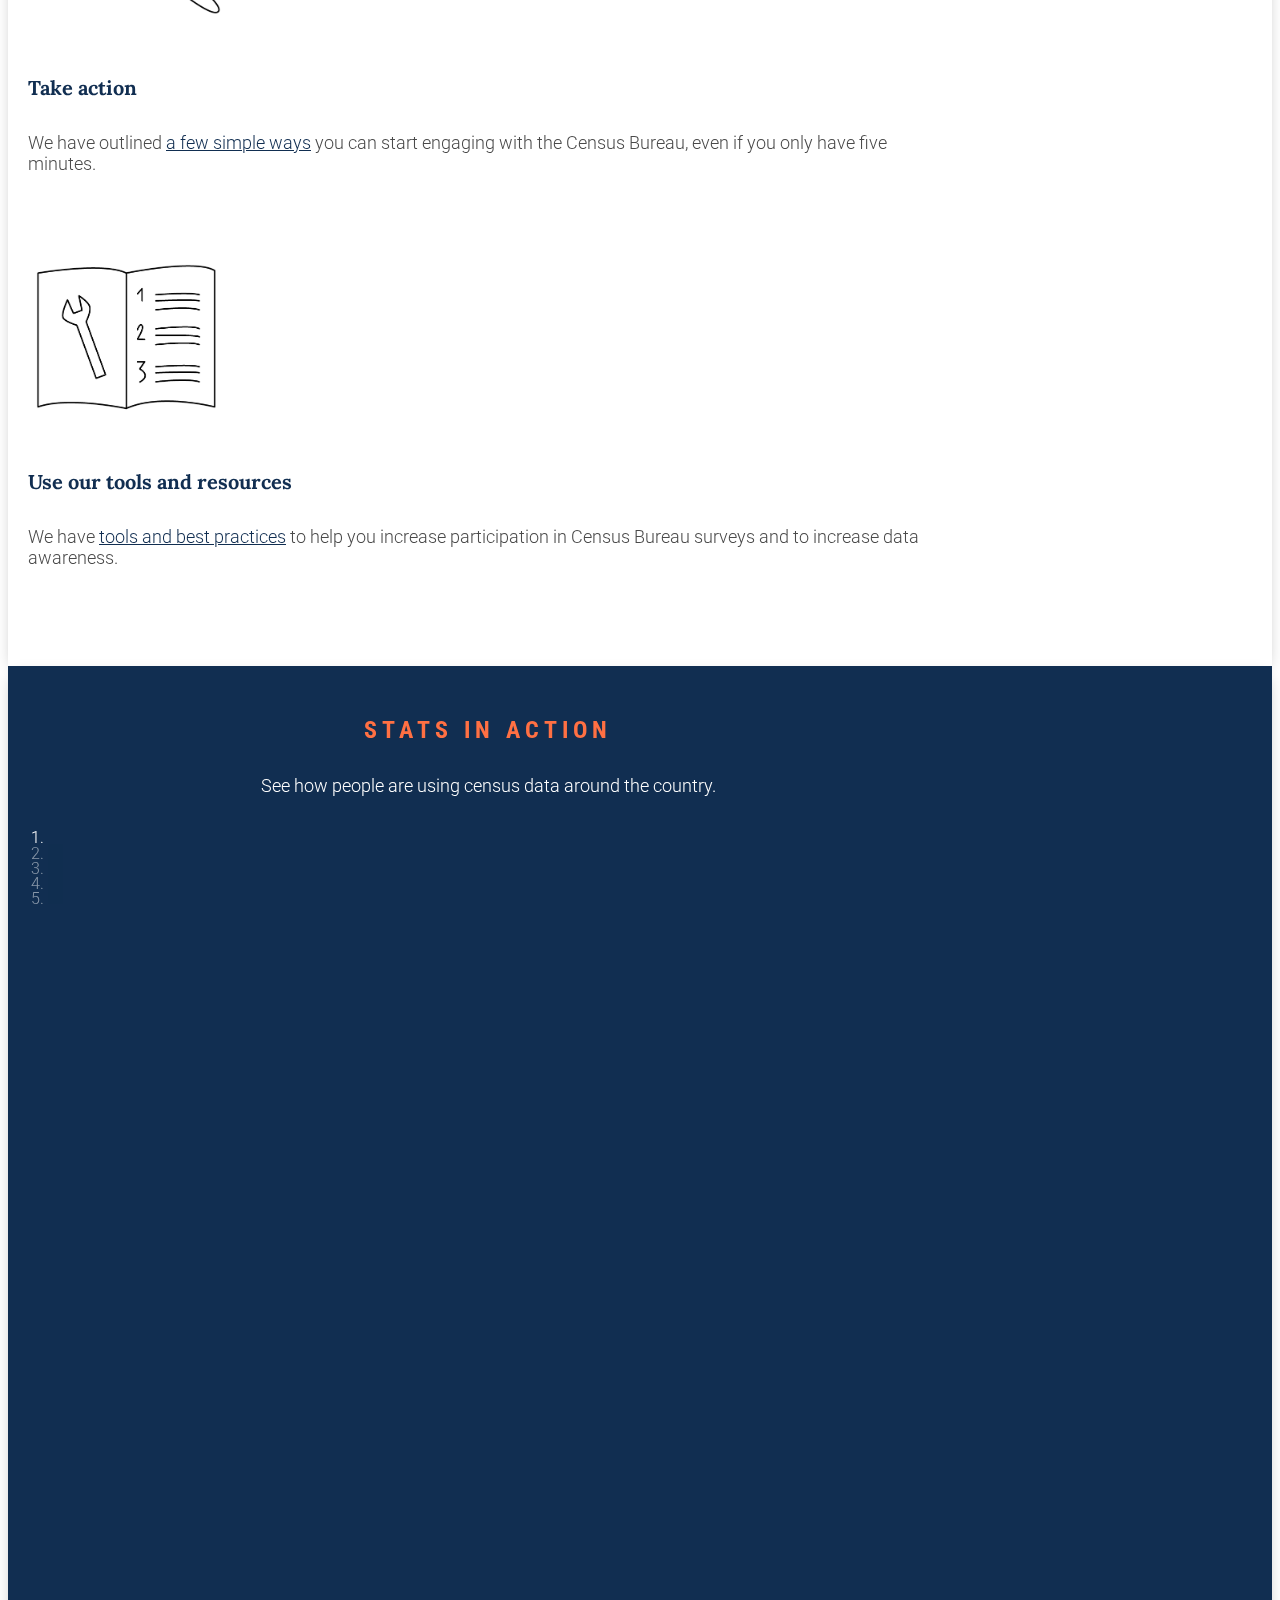
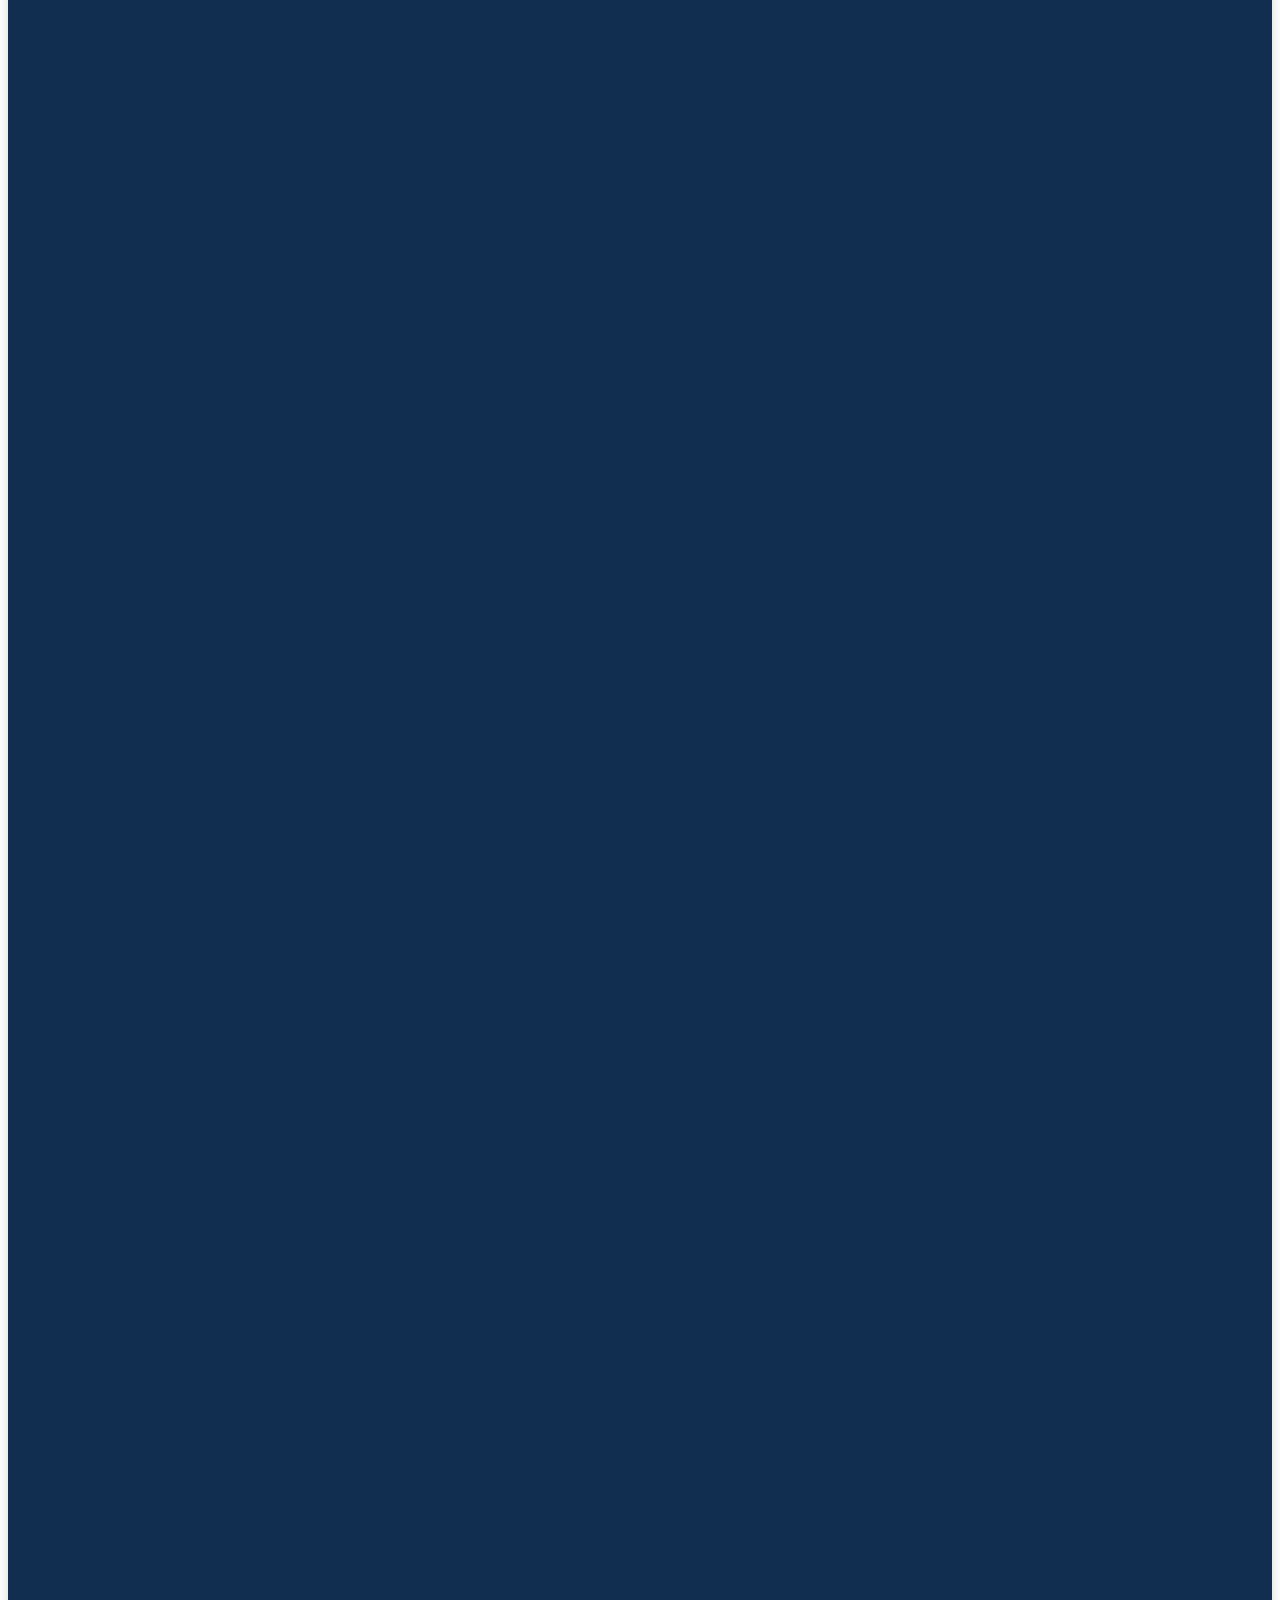
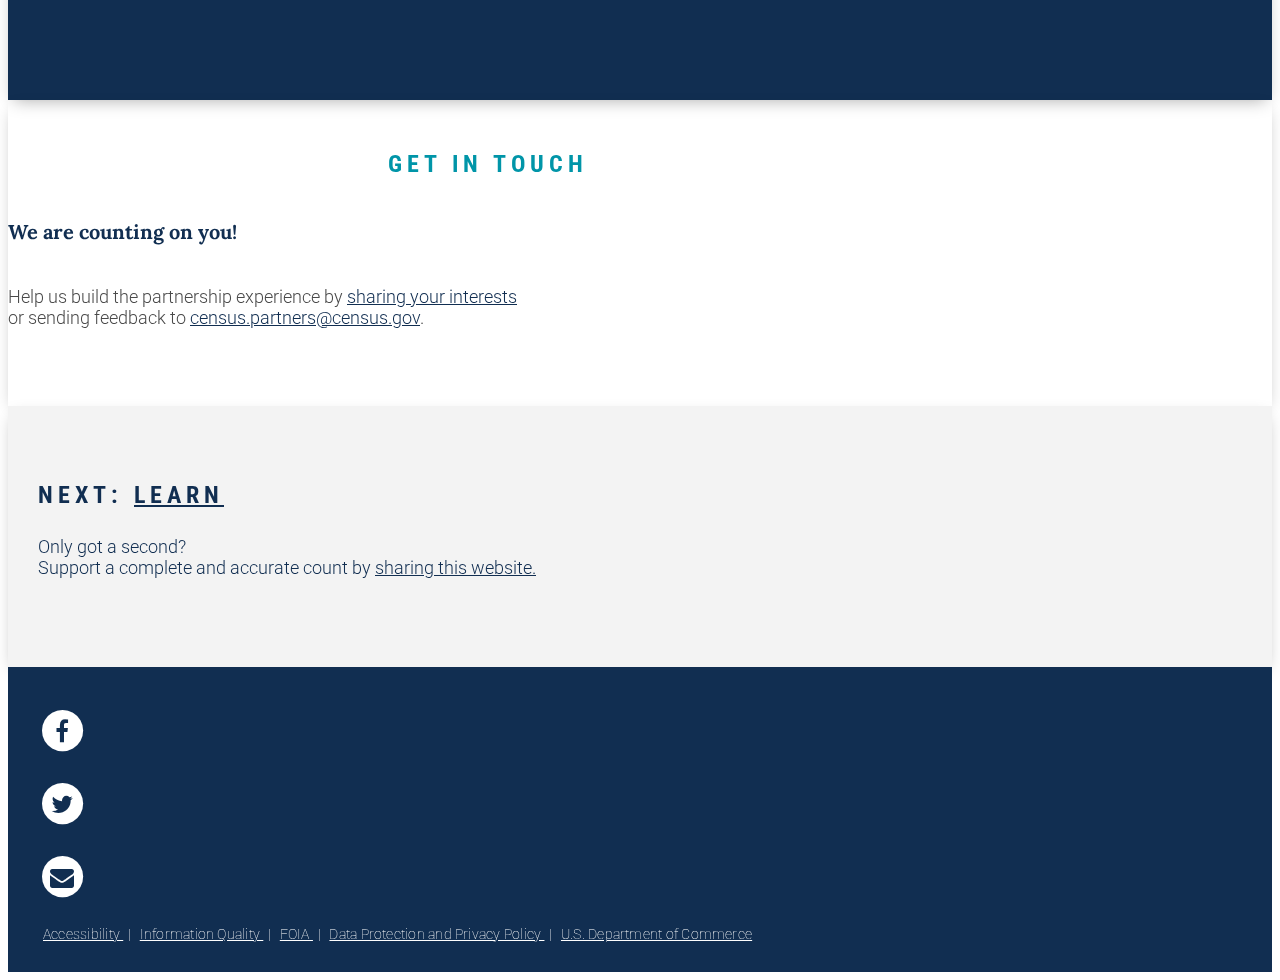
==== commit 1089372d: "adjusted nav bar to be responsive" ====
--- a/index.html
+++ b/index.html
@@ -20,7 +20,7 @@
 			<script src="https://oss.maxcdn.com/libs/html5shiv/3.7.2/html5shiv.min.js"></script>
 			<script src="https://oss.maxcdn.com/libs/respond.js/1.4.2/respond.min.js"></script>
 		<![endif]-->
-		<link href="https://fonts.googleapis.com/css?family=Lora:700|Roboto+Condensed:700|Roboto:100" rel="stylesheet">
+		<link href="https://fonts.googleapis.com/css?family=Lora:700|Roboto+Condensed:700|Roboto:300" rel="stylesheet">
 	</head>
 
 	<body id="about">
@@ -57,10 +57,9 @@
 							            <li role="separator" class="divider"></li>
 							            <li><a href="workshops.html">Workshops</a></li>
 							            <li role="separator" class="divider"></li>
+							            <li><a href="maps.html">Mapping Tools</a></li>
+							            <li role="separator" class="divider"></li>
 							            <li><a href="https://www.census.gov/data/training-workshops.html" target="_blank">Training&nbsp;<i class="fa fas fa-external-link fa-stack-1x s-icon "></i></a> </li>
-							            <li role="separator" class="divider"></li>
-							            <li><a href="https://www.census.gov/roam" target="_blank">Hard-To-Count Maps&nbsp;<i class="fa fas fa-external-link fa-stack-1x s-icon "></i></a> </li>
-
 						          </ul>
 					        </li>
 					    <li class="dropdown">
@@ -101,7 +100,7 @@
 
 				<div class="col-xs-12">
 					<a href="join.html">
-						<button type="button" class="btn btn-default btn-bta" id="join-us-button">
+						<button type="button" class="btn btn-default btn-bta" id="join-us-button" style="margin-top: 40px;">
 							Join Us
 						</button>
 					</a>
@@ -150,7 +149,7 @@
 					How to Partner
 				</h3>
 				<div class="col-md-4">
-					<img src="./src/img/CensusIllustration_Website_Residents.png" height="201" alt="lighbulb icon">
+					<img src="./src/img/CensusIllustration_Website_JoinMailing.png" height="201" alt="lighbulb icon">
 					<h3>Join our mailing list</h3>
 					<p><a href="join.html">Sign up</a> here to get updates for supporting current Census Bureau efforts and programs.</p>
 				</div>
@@ -331,17 +330,6 @@
 		    }
 		  });
 
-			window.onscroll = function() {
-				// might have an ie issue -- double check
-				var y = window.pageYOffset;
-				if (y>250) {
-					$("#main-logo").css({"margin-top":"0px"})
-				}
-				if (y==0) {
-					$("#main-logo").css({"margin-top":"0px"})
-				}
-			}
-
 		</script>
 	</body>
 </html>
--- a/src/css/landing.css
+++ b/src/css/landing.css
@@ -1,79 +1,7 @@
-
-
-/*
-@font-face {
-    font-family: 'SourceSansPro';
-    font-style: normal;
-    src: local('Source Sans Pro'), local('Source Sans Pro'), url(../fonts/Source_Sans_Pro/SourceSansPro-Light.ttf) format('truetype');
-}
-@font-face {
-    font-family: 'SourceSansPro';
-    font-style: bold;
-    src: local('Source Sans Pro'), local('Source Sans Pro'), url(../fonts/Source_Sans_Pro/SourceSansPro-Bold.ttf) format('truetype');
-}
-@font-face {
-    font-family: 'SourceSansPro';
-    font-style: italic;
-    src: local('Source Sans Pro'), local('Source Sans Pro'), url(../fonts/Source_Sans_Pro/SourceSansPro-Italic.ttf) format('truetype');
-}
-@font-face {
-    font-family: 'SourceSansPro';
-    font-style: lighter;
-    src: local('Source Sans Pro'), local('Source Sans Pro'), url(../fonts/Source_Sans_Pro/SourceSansPro-ExtraLight.ttf) format('truetype');
-}*/
-
-@font-face {
-    font-family: 'source_sans_prolight';
-    src: url('../fonts/Source-Sans-Pro/sourcesanspro-light-webfont.eot');
-    src: url('../fonts/Source-Sans-Pro/sourcesanspro-light-webfont.eot?#iefix') format('embedded-opentype'),
-         url('../fonts/Source-Sans-Pro/sourcesanspro-light-webfont.woff2') format('woff2'),
-         url('../fonts/Source-Sans-Pro/sourcesanspro-light-webfont.woff') format('woff'),
-         url('../fonts/Source-Sans-Pro/sourcesanspro-light-webfont.ttf') format('truetype');
-    font-weight: normal;
-    font-style: normal;
-
-}
-
-@font-face {
-    font-family: 'source_sans_probold';
-    src: url('../fonts/Source-Sans-Pro/sourcesanspro-bold-webfont.eot');
-    src: url('../fonts/Source-Sans-Pro/sourcesanspro-bold-webfont.eot?#iefix') format('embedded-opentype'),
-         url('../fonts/Source-Sans-Pro/sourcesanspro-bold-webfont.woff2') format('woff2'),
-         url('../fonts/Source-Sans-Pro/sourcesanspro-bold-webfont.woff') format('woff'),
-         url('../fonts/Source-Sans-Pro/sourcesanspro-bold-webfont.ttf') format('truetype');
-    font-weight: normal;
-    font-style: normal;
-
-}
-
-@font-face {
-    font-family: 'source_sans_proitalic';
-    src: url('../fonts/Source-Sans-Pro/sourcesanspro-italic-webfont.eot');
-    src: url('../fonts/Source-Sans-Pro/sourcesanspro-italic-webfont.eot?#iefix') format('embedded-opentype'),
-         url('../fonts/Source-Sans-Pro/sourcesanspro-italic-webfont.woff2') format('woff2'),
-         url('../fonts/Source-Sans-Pro/sourcesanspro-italic-webfont.woff') format('woff'),
-         url('../fonts/Source-Sans-Pro/sourcesanspro-italic-webfont.ttf') format('truetype');
-    font-weight: normal;
-    font-style: normal;
-
-}
-
-@font-face {
-    font-family: 'source_sans_proextralight';
-    src: url('../fonts/Source-Sans-Pro/sourcesanspro-extralight-webfont.eot');
-    src: url('../fonts/Source-Sans-Pro/sourcesanspro-extralight-webfont.eot?#iefix') format('embedded-opentype'),
-         url('../fonts/Source-Sans-Pro/sourcesanspro-extralight-webfont.woff2') format('woff2'),
-         url('../fonts/Source-Sans-Pro/sourcesanspro-extralight-webfont.woff') format('woff'),
-         url('../fonts/Source-Sans-Pro/sourcesanspro-extralight-webfont.ttf') format('truetype');
-    font-weight: normal;
-    font-style: normal;
-
-}
-
-
 body {
   /*font-family: Source Sans Pro, sans-serif;*/
-  font-family: 'source_sans_prolight';
+  font-family: 'Roboto', sans-serif;
+  font-weight: 300;
 }
 
 .content {
@@ -92,10 +20,10 @@
 }
 
 h4 {
-  color: #1279bc;
+  color: #112E51;
   margin: 75px 25px 25px 25px;
   font-size: 24px;
-  font-family: 'Merriweather', serif;
+  font-family: 'Lora', serif;
   font-weight: 700;
 }
 
@@ -104,14 +32,14 @@
   display: inline-block;
   line-height: 0.85;
   text-shadow:
-    2px 2px #1279bc,
-    2px -2px #1279bc,
-    -2px 2px #1279bc,
-    -2px -2px #1279bc;
+    2px 2px #112E51,
+    2px -2px #112E51,
+    -2px 2px #112E51,
+    -2px -2px #112E51;
 }
 
 .h1-merriweather {
-  font-family: 'Merriweather', serif;
+  font-family: 'Lora', serif;
   font-weight: 700;
   margin-bottom: 50px;
 }
@@ -188,9 +116,9 @@
 }
 
 .navbar-default .navbar-nav>li>a {
-  font-family: 'source_sans_probold';
+  color: #0095A8;
+  font-family: 'Roboto Condensed', sans-serif;
   font-size: 16px;
-  color: #1279bc;
 	-webkit-transition: color .4s, -webkit-transform .4s; /* Safari */
 	transition: color .4s;
 }
@@ -242,7 +170,7 @@
 }
 
 .s-icon {
-  color: #1279bc;
+  color: #112E51;
 	-webkit-transition: color .4s, -webkit-transform .4s; /* Safari */
 	transition: color .4s;
 }
@@ -252,7 +180,7 @@
 }
 
 .fa-stack:hover {
-  color: #1279bc;
+  color: #112E51;
 }
 
 #video-background{
@@ -271,7 +199,7 @@
 }
 
 footer {
-  background-color:#1279bc;
+  background-color:#112E51;
   padding:10px 30px 30px 30px;
 }
 
@@ -296,7 +224,7 @@
 
 .btn-cta{
   font-size: 2em;
-  color: #1279bc;
+  color: #112E51;
   opacity: .9;
   border: none;
   background: white;
@@ -308,17 +236,17 @@
 
 .btn-cta:hover {
   color: white;
-  background: #1279bc;
+  background: #112E51;
 }
 
 .btn-bta{
   font-size: 1.5em;
   letter-spacing: 3px;
-  background: #1279bc;
-  border: solid 1px #1279bc;
+  background: #112E51;
+  border: solid 1px #112E51;
   color: white;
   /*font-weight: bold;*/
-  font-family:'source_sans_probold';
+  font-family: 'Roboto Condensed', sans-serif;
   padding:20px 50px ;
   margin-top:50px;
 	-webkit-transition: background .4s, -webkit-transform .4s; /* Safari */
@@ -327,8 +255,7 @@
 
 .btn-bta:hover {
   background: white;
-  color: #1279bc;
-  border: solid 1px #1279bc;
+  color: #112E51;
 }
 
 .navbar-default .navbar-nav>.active>a, .navbar-default .navbar-nav>.active>a:focus, .navbar-default .navbar-nav>.active>a:hover{
@@ -354,7 +281,7 @@
 .navbar-nav > li > a {
 	text-transform: uppercase;
   letter-spacing: 3px;
-  color: #1279bc;
+  color: #112E51;
 }
 
 .navbar-fixed-top{
@@ -376,11 +303,11 @@
 
 .white-div {
   padding: 20px 0px 60px 0px;
-  color: #0277bf;
+  color: #112E51;
 }
 
 /*.white-div h3 {
-  color: #0277bf;
+  color: #112E51;
   font-family: 'source_sans_probold';
   font-size: 24px;
   text-transform: uppercase;
@@ -395,18 +322,18 @@
 .white-div p {
   font-size: 18px;
   color: #4A4A4A;
-  font-family: 'source_sans_proextralight';
+  font-family: 'Roboto', sans-serif;
 }
 
 .blue-div {
   padding: 105px 0;
   text-align: center;
-  background-color: #0277bf;
+  background-color: #112E51;
   color: white;
   font-size: 24px;
   line-height: 34px;
   letter-spacing: .43px;
-  font-family: 'Merriweather', serif;
+  font-family: 'Lora', serif;
   font-weight: 700;
 }
 
@@ -421,12 +348,12 @@
 }
 
 .carousel-indicators li {
-  background-color: #0277bf;
+  background-color: #112E51;
   opacity: .5;
 }
 
 .carousel-indicators .active {
-  background-color: #0277bf;
+  background-color: #112E51;
   opacity: 1;
 }
 
@@ -436,7 +363,7 @@
 
 @media only screen and (max-width: 920px) {
   .navbar-header {
-    height: 80px;
+    height: 100px;
 
   }
 
@@ -451,11 +378,11 @@
   }
 
   .navbar-default .navbar-toggle .icon-bar {
-    background-color: #0277bf;
+    background-color: #112E51;
   }
 
   .navbar-default .navbar-toggle:focus, .navbar-default .navbar-toggle:hover {
-    background-color: #0277bf;
+    background-color: #112E51;
 
   }
   .navbar-default .navbar-toggle:focus .icon-bar, .navbar-default .navbar-toggle:hover .icon-bar {
@@ -477,7 +404,7 @@
 
   .btn-cta {
     font-size: 1em;
-    color: #1279bc;
+    color: #112E51;
     opacity: .9;
     border: none;
     background: white;
@@ -488,14 +415,14 @@
 
   .btn-cta:hover {
     color: white;
-    background: #1279bc;
+    background: #112E51;
   }
 
   .btn-bta{
     font-size: 1em;
-    background: #1279bc;
+    background: #112E51;
     opacity: .9;
-    border: solid 1px #1279bc;
+    border: solid 1px #112E51;
     color: white;
     font-weight: bold;
     margin-top:30px;
@@ -505,14 +432,14 @@
 
   .btn-bta:hover {
     background: white;
-    color: #1279bc;
-    border: solid 1px #1279bc;
+    color: #112E51;
+    border: solid 1px #112E51;
   }
 
   .blue-div {
     padding: 20px 0;
     text-align: center;
-    background-color: #0277bf;
+    background-color: #112E51;
     color: white;
     font-size: 20px;
   }
@@ -581,7 +508,7 @@
   bottom: 120px;
   left: calc( 50vw - 10px );
   font-size:20px;
-  color:#0277bf;
+  color:#112E51;
 }
 
 footer #footer-icons{
@@ -605,6 +532,9 @@
   animation: animation 4500ms linear infinite both;
 }
 
+footer #footer-links a:hover{
+  opacity: .5;
+}
 /* Generated with Bounce.js. Edit at https://goo.gl/jA35rf */
 
 @-webkit-keyframes animation {
--- a/src/css/custom.css
+++ b/src/css/custom.css
@@ -28,6 +28,10 @@
 
 .white-div a{
   text-decoration: underline;
+}
+
+.white-div .share-overlay a{
+  text-decoration: none;
 }
 
 
@@ -171,6 +175,8 @@
   height: 50px;
   font-size: 14px;
   padding: 0px;
+  float: left;
+  margin-right: 30px;
 }
 
 #sign-up #right{
@@ -234,10 +240,6 @@
   padding-top: 50px;
 }
 
-#census-engagement p, .learn-community-outreach, .community-outreach-2020, #helping-your-community-row{
-  padding-bottom: 50px;
-}
-
 #what-should-i-know{
   margin-top: 100px;
 }
@@ -267,19 +269,19 @@
 }
 
 .blue-header-div{
-  padding-bottom: 105px;
+  padding-bottom: 77px;
   padding-top: 150px;
 }
 .blue-header-div h1{
   font-family: 'Lora', serif;
   text-align: left;
-  font-size: 36px;
+  font-size: 54px;
 }
 
 .blue-header-div h3{
   font-size: 24px;
   max-width: 531px;
-  line-height: 27px;
+  line-height: 34px;
 }
 
 .blue-header-div p{
@@ -345,8 +347,8 @@
   margin-bottom: 25px;
 }
 
-#twentytwentypage .white-div a{
-  text-decoration: none;
+#twentytwentypage .white-div p a{
+  text-decoration: underline;
 }
 #twentytwentypage .white-div .action-p{
   color: #112E51;
@@ -504,6 +506,7 @@
 #join-us-button, #join-button, .navy-div #explore-button{
   background-color: #FF7043;
   border: none;
+  margin-top: 0px;
 }
 .navy-div{
   background-color: #112E51;
@@ -521,8 +524,9 @@
   color: white;
 }
 #explore-button{
-  background-color: #0095A8;
+  background-color: #FF7043;
   border: none;
+  margin-top: 0px;
 }
 .dropdown-menu i{
   float: right;
@@ -533,4 +537,64 @@
 }
 .navbar-nav>li>.dropdown-menu{
   width: 200px;
+}
+#privacy-act-statement{
+  height: 160px;
+  overflow-y: scroll;
+  background-color: #F3F3F3;
+  padding-left: 30px;
+  padding-right: 30px;
+  padding-top: 15px;
+  padding-bottom: 15px;
+  border-bottom: solid 15px #F3F3F3;
+  margin-top: 20px;
+}
+#sign-up .right{
+  padding-left: 15px;
+}
+#submission-confirmation{
+  margin-top: 20px;
+  color: #112E51;
+  font-weight: bold;
+  visibility: hidden;
+}
+@media (max-width: 992px) {
+#sign-up button{
+  float: none;
+}
+#sign-up .right{
+    padding-left: 0px;
+}
+#submission-confirmation{
+  margin: 0px;
+}
+}
+@media (max-width: 400px) {
+#sign-up button{
+  float: none;
+}
+#sign-up .right{
+    padding-left: 15px;
+}
+}
+@media (max-width: 890px) {
+#main-logo {
+  margin: auto;
+  text-align: center;
+}
+}
+
+@media (max-width: 400px) {
+#main-logo {
+  margin-top: 20px;
+}
+}
+@media (min-width: 768px) and (max-width: 890px) {
+#main-logo {
+  width: 160px;
+  padding-left: 0px;
+}
+.navbar .navbar-nav{
+  padding-right: 10px;
+}
 }